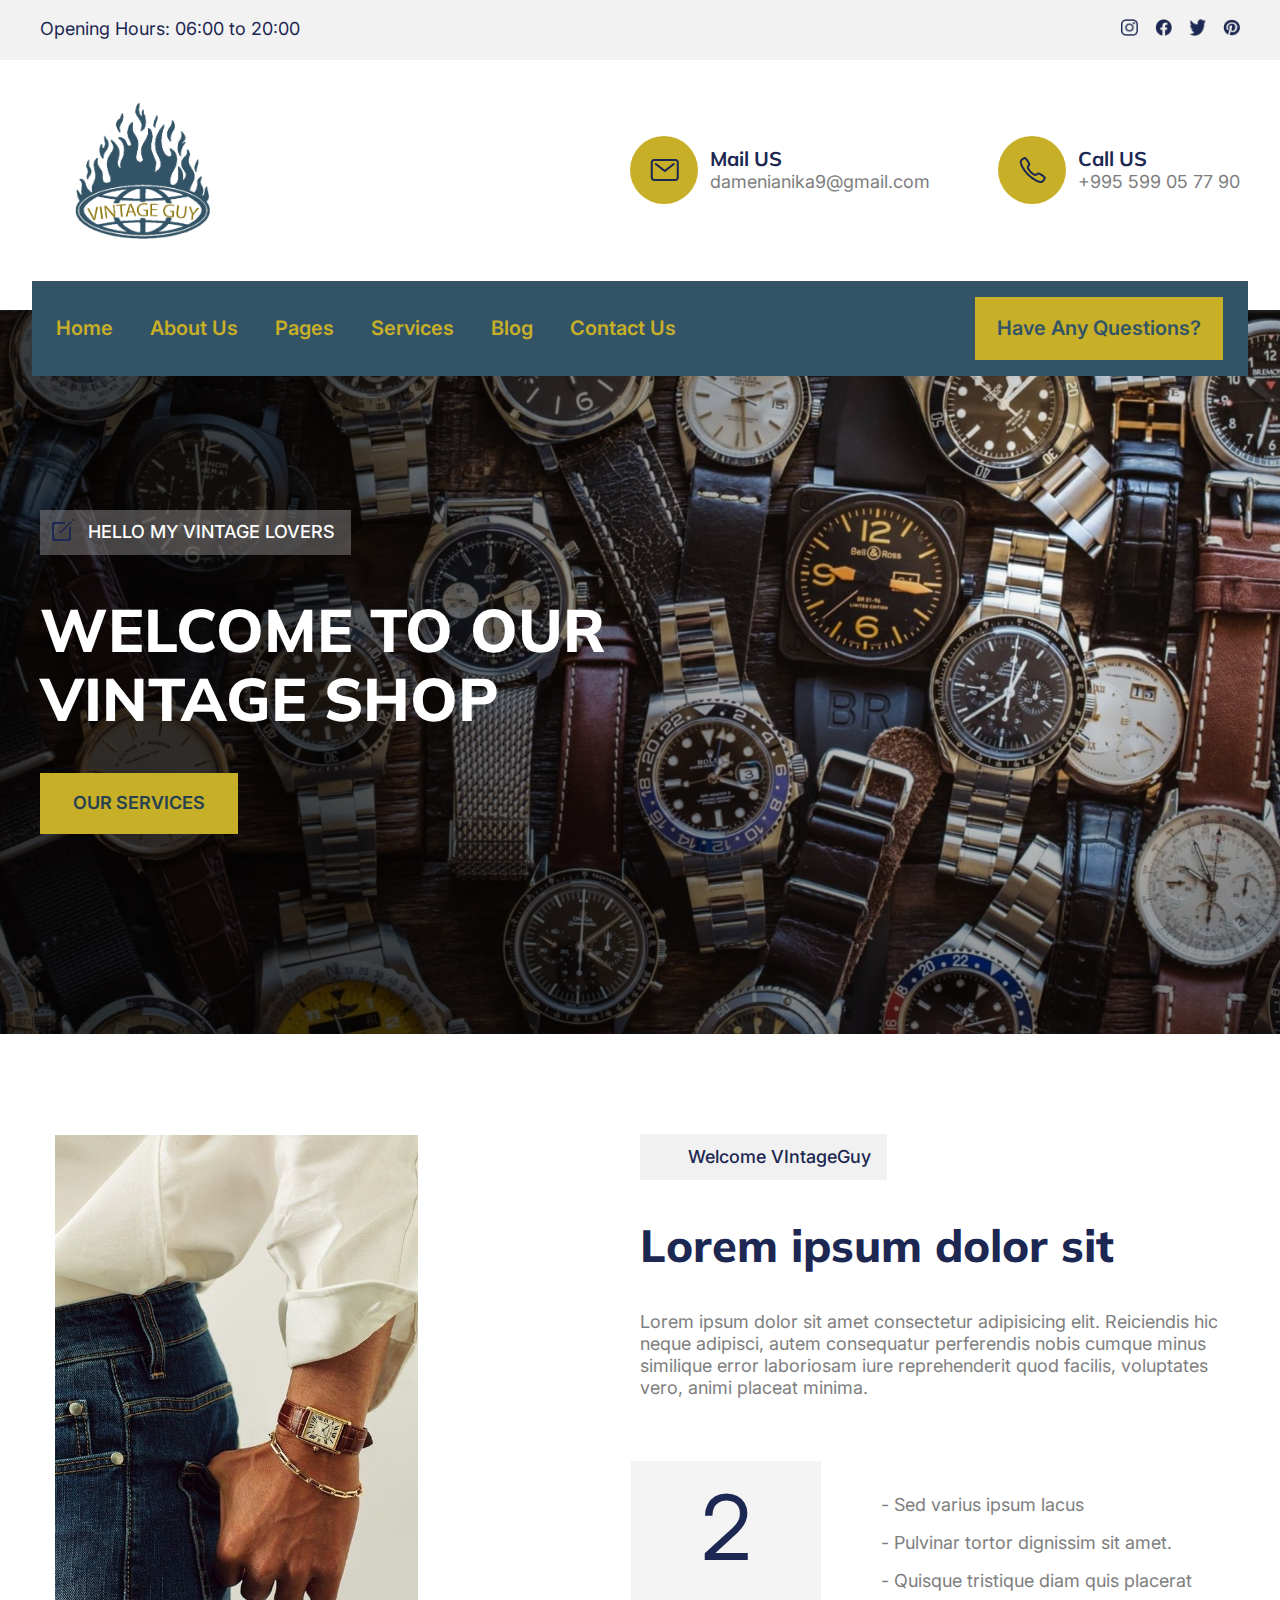
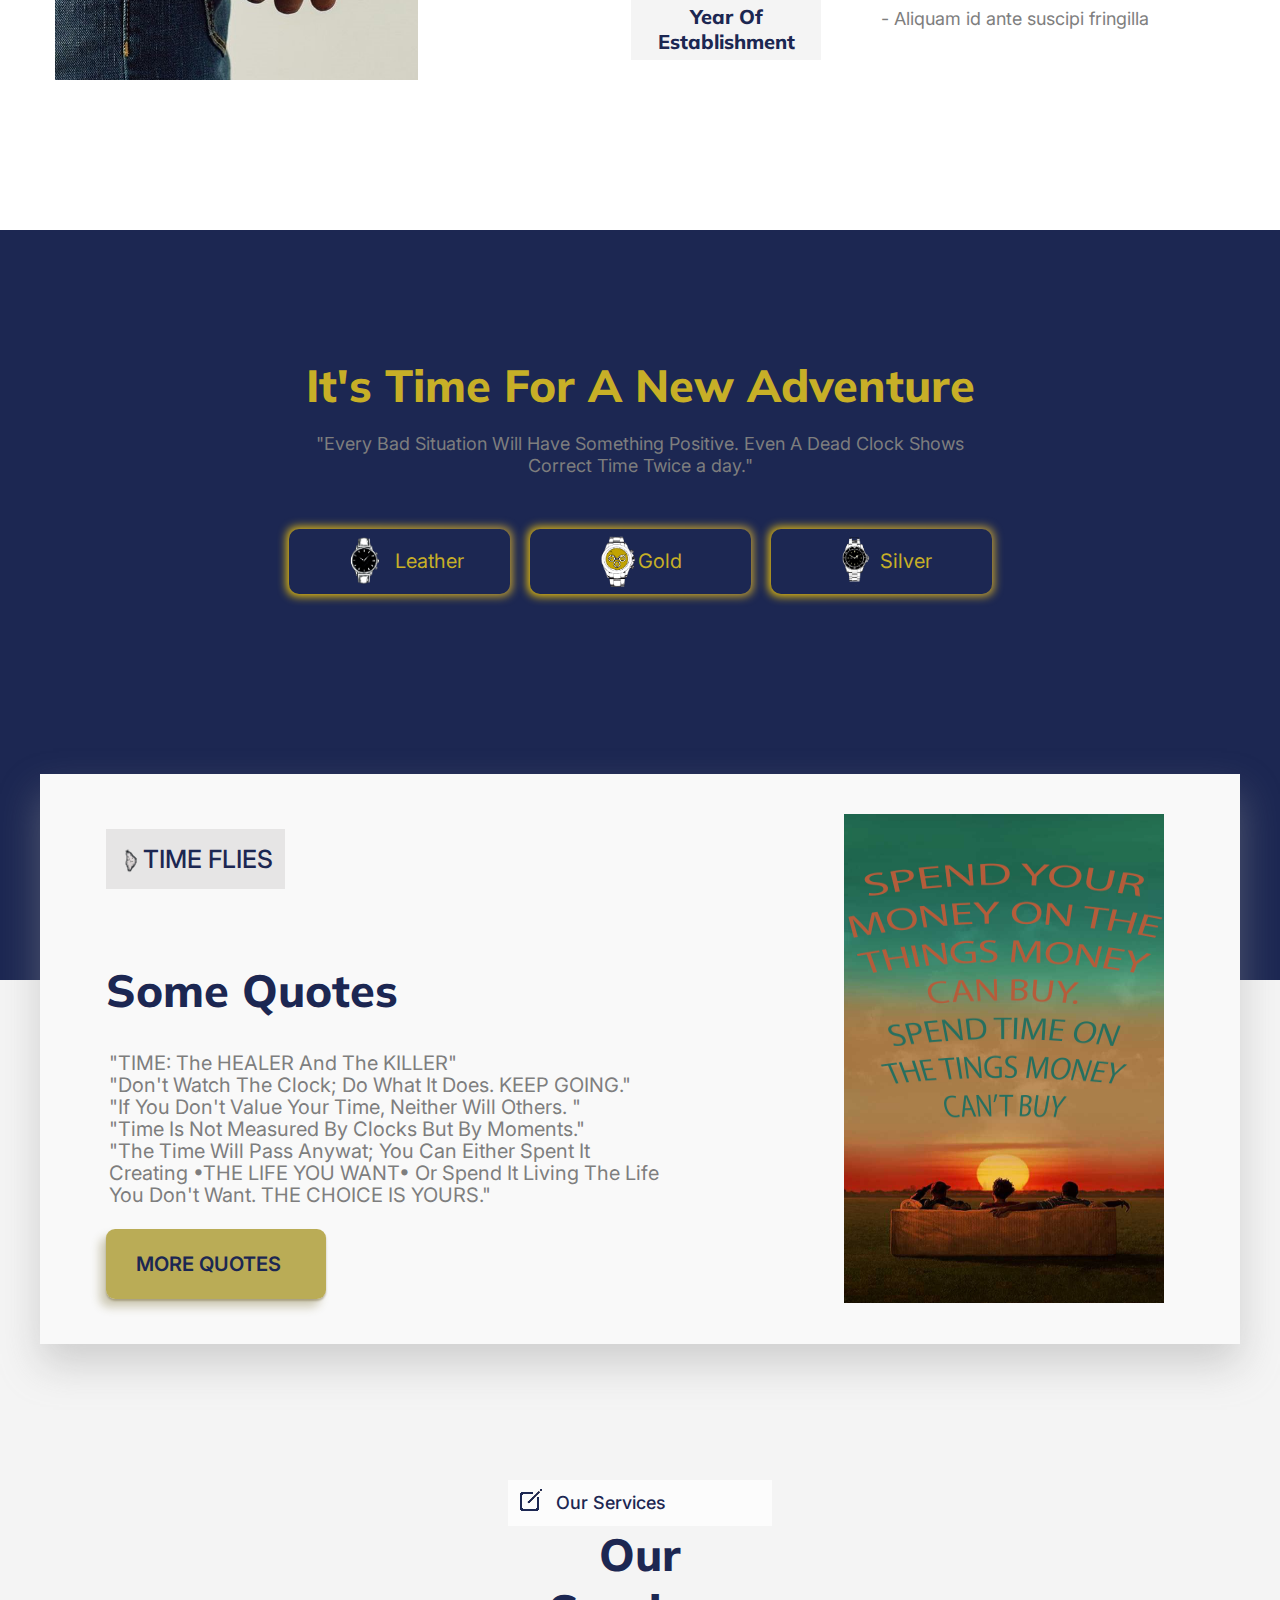
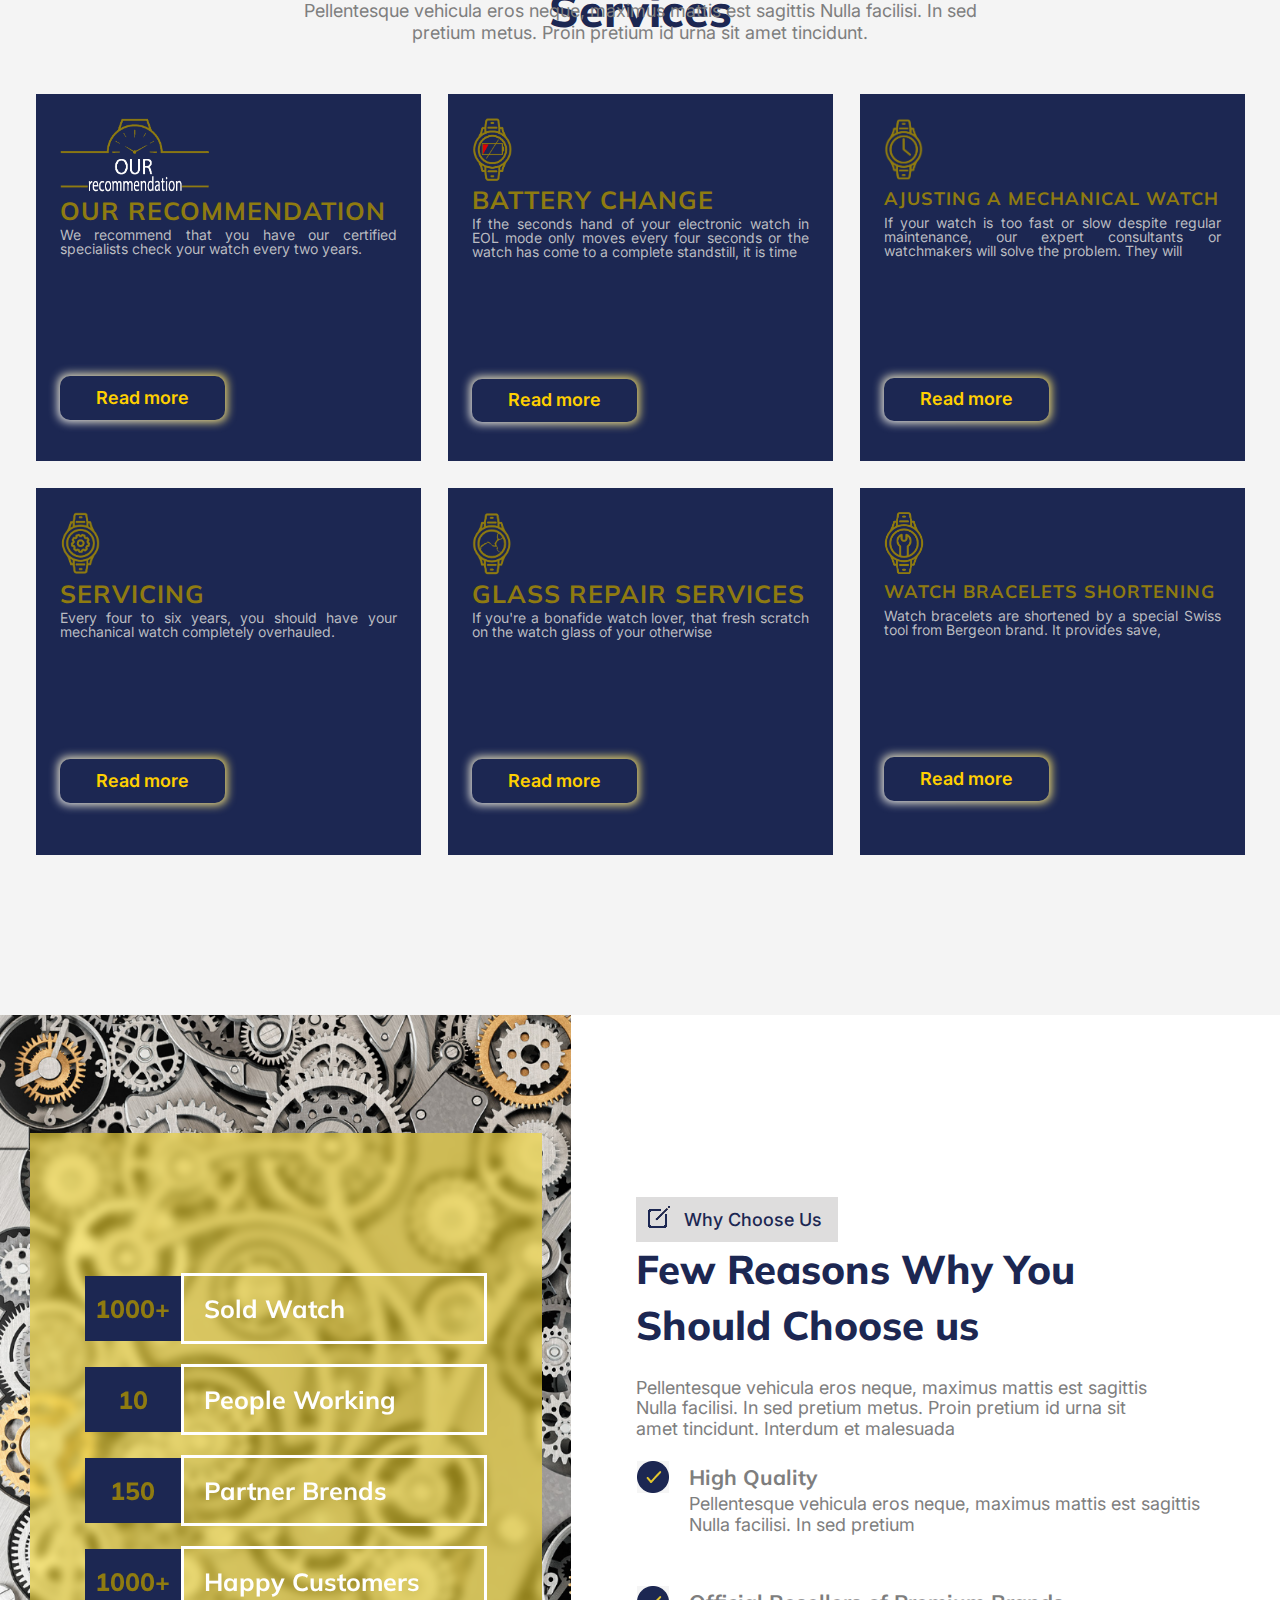
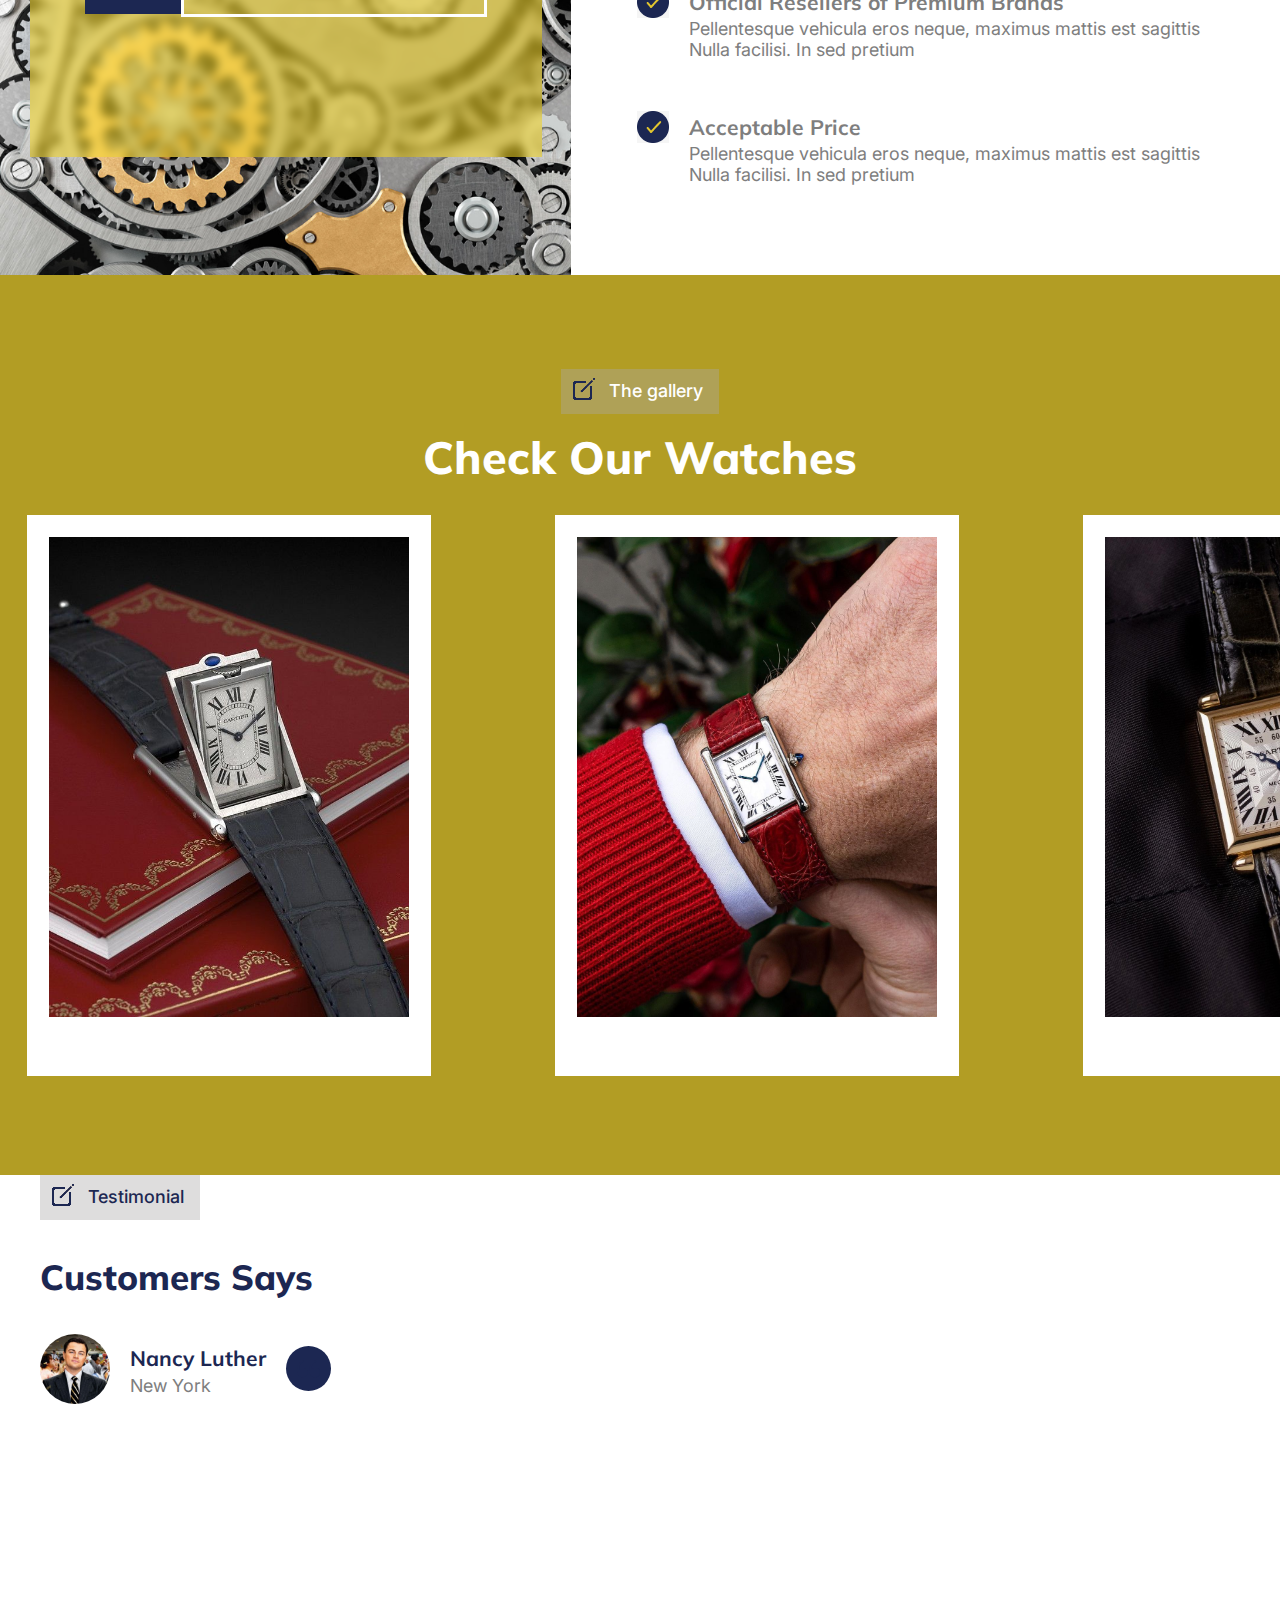
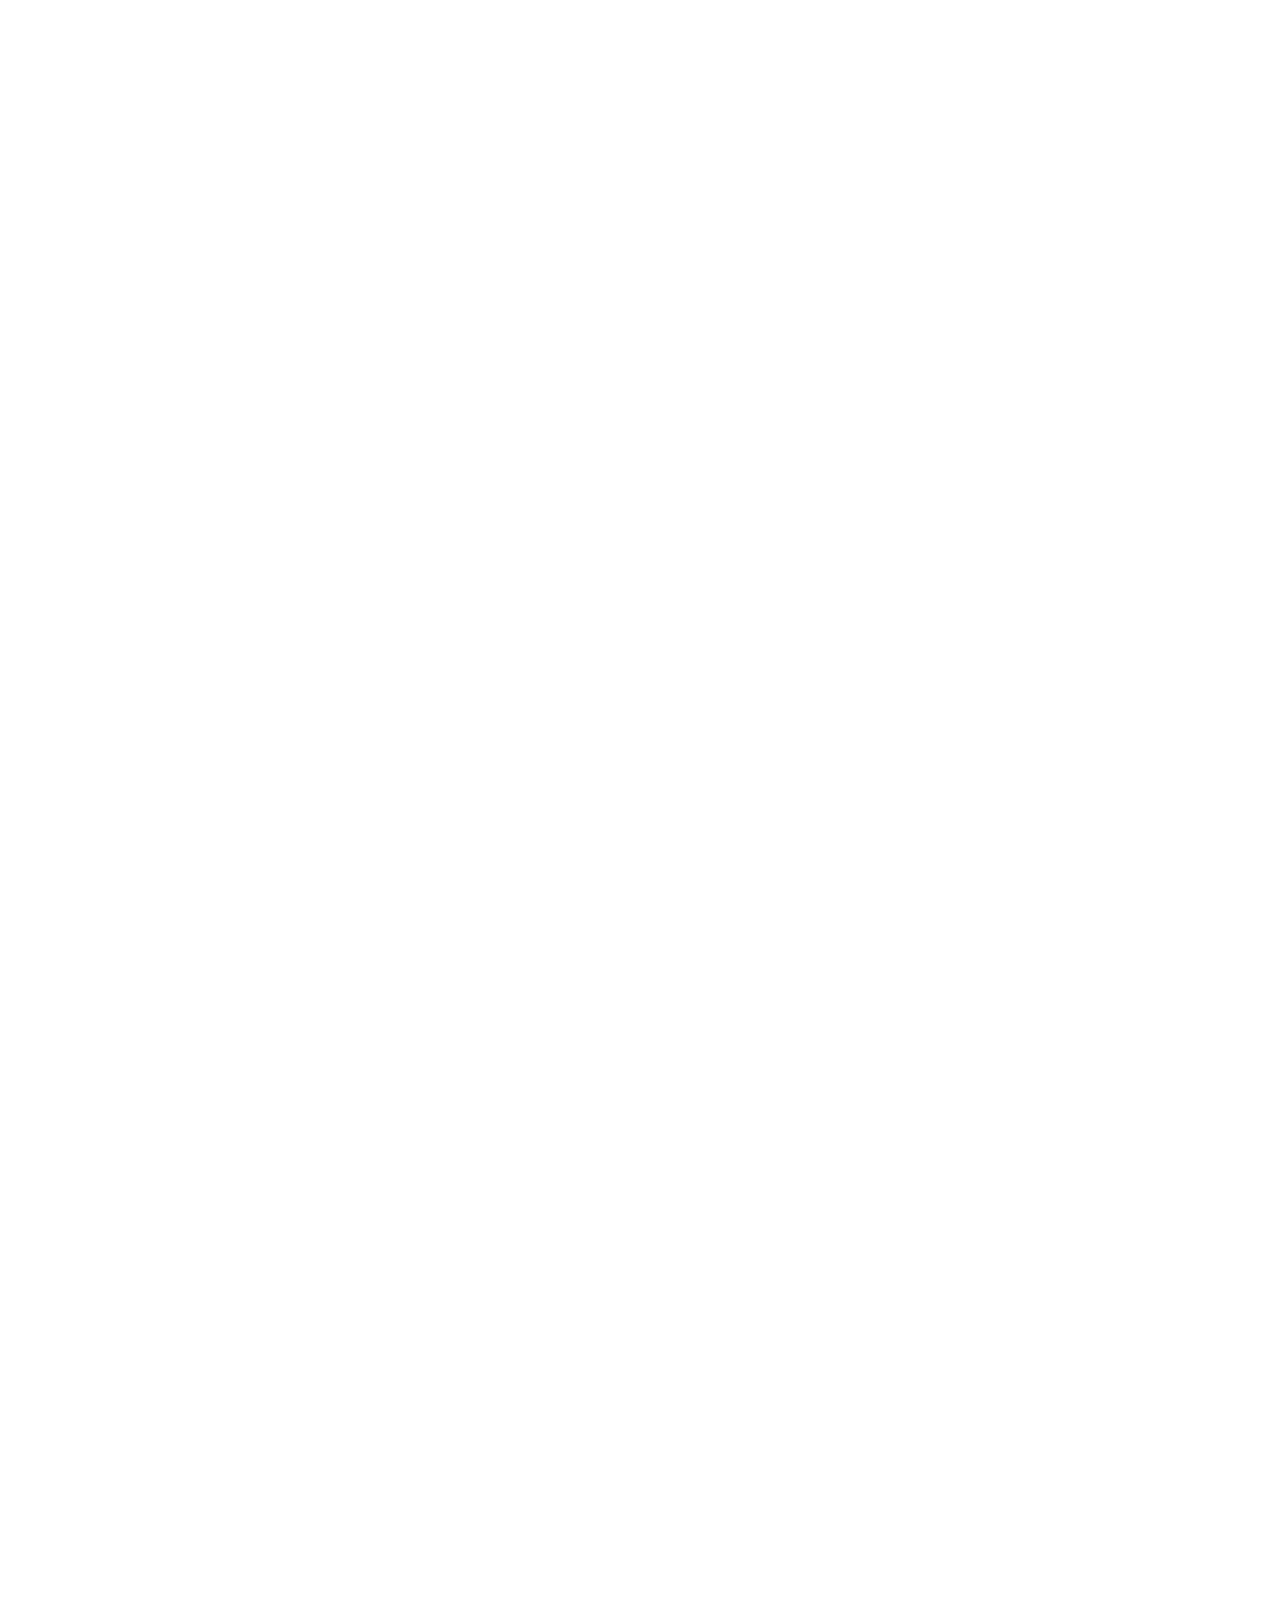
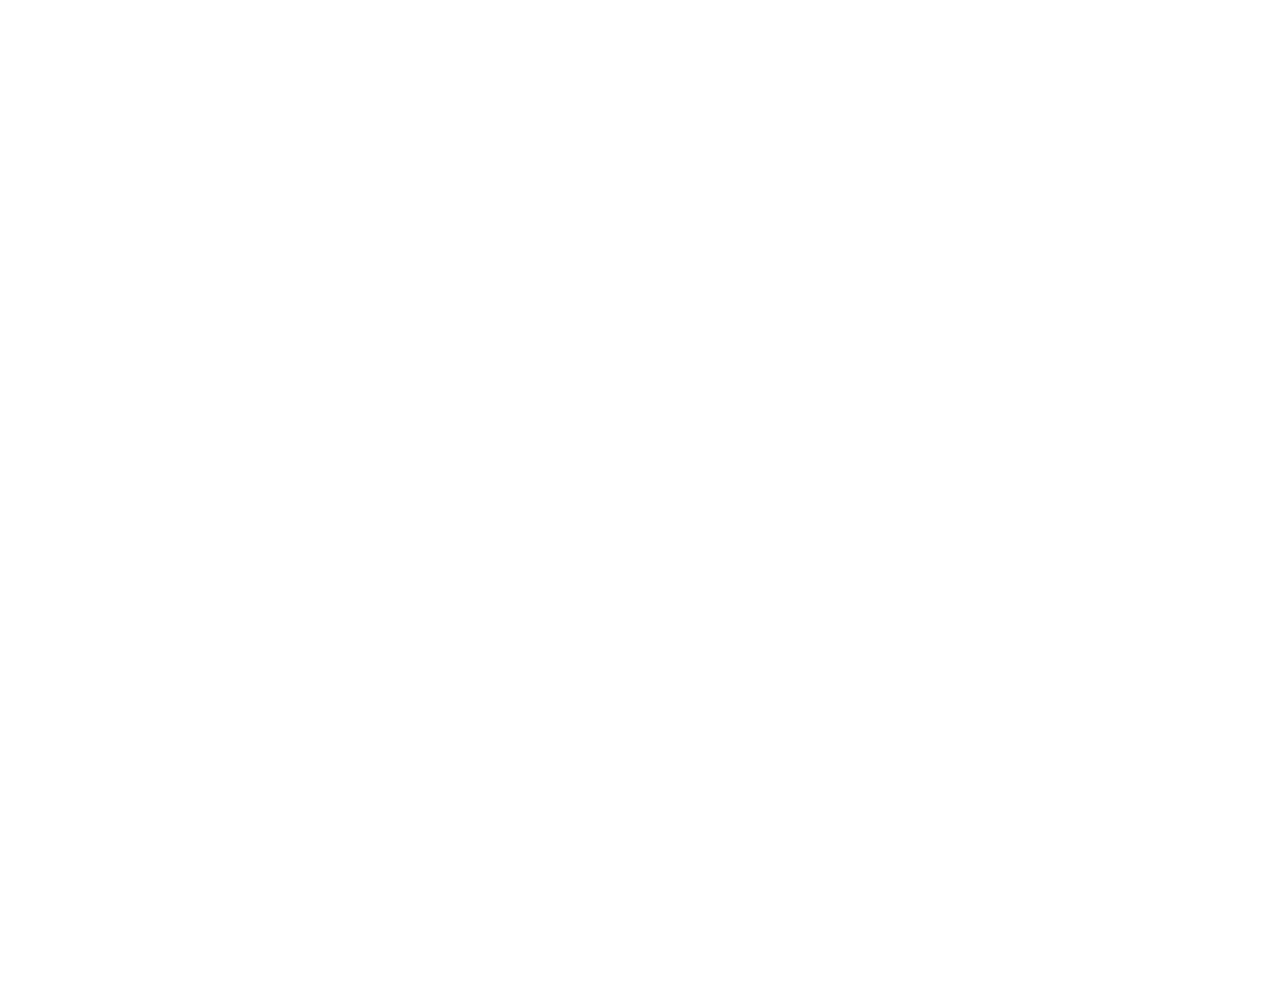
==== homepage.html @ 4c39aa58 "not finished" ====
<!DOCTYPE html>
<html lang="en">
    <head>
        <meta charset="UTF-8">
        <meta name="viewport" content="width=device-width, initial-scale=1.0">
        <link rel="preconnect" href="https://fonts.googleapis.com">
        <link rel="preconnect" href="https://fonts.gstatic.com" crossorigin>
        <link href="https://fonts.googleapis.com/css2?family=Inter:wght@100;200;300;400;500;600;700;800;900&family=Mulish:ital,wght@0,200;0,300;0,400;0,500;0,600;0,700;0,800;0,900;0,1000;1,200;1,300;1,400;1,500;1,600;1,700;1,800;1,900;1,1000&display=swap" rel="stylesheet">
        <link rel="stylesheet" href="./styles/normalize.css">
        <link rel="stylesheet" href="./styles/main.css">
        <title>Document</title>

    </head>
    <body>
        <header>
            <div class="section header-line">
               <div class="section__content">
                    <span>Opening Hours: 06:00 to 20:00</span>
                    <div class="header-line__socials">
                        <div><a href="https://www.instagram.com/damenia__n/"><img src="./img/icons/Insta.png" alt="insta"/></a></div>
                        <div><a href="https://www.facebook.com/nika.damenia/"><img src="./img/icons/Fb.png" alt="fb"/></a></div>
                        <div><a href="https://twitter.com/nikadamenia1"><img src="./img/icons/Twiter.png" alt="twiter"/></a></div>
                        <div><a href="https://www.pinterest.com/nikadamenia/"><img src="./img/icons/Pintrest.png" alt="Pintrest"/></a></div>
                    </div>
               </div>
            </div>

            <div class="section header-logo">
                <div class="section__content">
                    <img class="header-logo__image" src="./img/logo.png" alt="logo"/>
                    <div class="contacts">
                        <div class="contacts__contact">
                            <div class="contact__icon"></div>
                            <div class="contact__info">
                                <span class="contact__title">Mail US</span>
                                <span class="contact__text">damenianika9@gmail.com</span>
                            </div>
                        </div>
                        <div class="contacts__contact">
                            <div class="contact__icon contact__icon--phone"></div>
                            <div class="contact__info">
                                <span class="contact__title">Call US</span>
                                <span class="contact__text">+995 599 05 77 90</span>
                            </div>
                        </div>
                    </div>
                </div>
            </div>
        </header>
        <div class="section nav-section">
            <nav class="navigation section__navigation">
                <ul class="navigation__menu">
                    <li class="navigation__menu-item"> <a href="#">Home</a>         </li>
                    <li class="navigation__menu-item"> <a href="#">About Us</a>     </li>
                    <li class="navigation__menu-item dropdown"> 
                       <a href="drop" class="dropbtn">Pages</a> 
                       <div class="dropdown-content">
                           <a href="#">page1</a>
                           <a href="#">page2</a>
                            <a href="#">page3</a>
                        </div>       
                     </li>
                     <li class="navigation__menu-item"> <a href="#">Services</a>     </li>
                     <li class="navigation__menu-item"> <a href="#">Blog</a>         </li>
                   <li class="navigation__menu-item"> <a href="#">Contact Us</a>   </li>
               </ul>
               <a class="navigaton__cta" href="#"><button>Have Any Questions?</button></a>
           </nav> 
        </div>
        <section class="section hero">
            <div class="section__content">
                    <span class="icon_lable">HELLO MY VINTAGE LOVERS</span>
                    <h1 class="hero__heading">WELCOME TO OUR VINTAGE SHOP</h1>
                    <a class="hero__cta" href="#">OUR SERVICES</a>
            </div>
        </section>

        <main>
            <div class="section about">
                <div class="section_content about_content">
                        <div>
                            <div>
                                <div class="icon_lable icon_lable--about">Welcome VIntageGuy</div>
                                <h2 class="heading45 about_heading">Lorem ipsum dolor sit</h2>
                            </div>
                            <p class="about_paragraph">Lorem ipsum dolor sit amet consectetur adipisicing elit. 
                                Reiciendis hic neque adipisci, autem consequatur perferendis 
                                nobis cumque minus similique error laboriosam iure reprehenderit 
                                quod facilis, voluptates vero, animi placeat minima.</p>
                        </div>
                        
                        <div class="about_experience">
                            <div class="about_experience--Establishment">
                                <div>2</div>
                                <div>Year Of Establishment</div>
                            </div>
                            <div class="about_experience--ul">
                                <ul>
                                    <li>- Sed varius ipsum lacus</li>
                                    <li>- Pulvinar tortor dignissim sit amet.</li>
                                    <li>- Quisque tristique diam quis placerat</li>
                                    <li>- Aliquam id ante suscipi fringilla</li>
                                </ul>
                            </div>
                        </div>
                </div>
            </div>

            <div class="section quotesection">
                <div class="section_content quotesection_contents">
                    <div class="quotesection_contents-content">
                        <h2 class="heading45 quotesection_contents--heading">It's Time For A New Adventure</h2>
                        <p>"Every Bad Situation Will Have Something Positive. Even A Dead Clock Shows Correct Time Twice a day."</p>
                        <div class="quotesection_contents--buttons">
                            <a href="https://www.pinterest.com/search/pins/?q=retro%20leather%20watch&rs=typed"><button><img src="./img/icons/leatherwatch.png" alt="leatherwatch" width="60px"> Leather</button></a>
                            <a href="https://www.pinterest.com/search/pins/?q=retro%20gold%20watch&rs=typed"><button><img src="./img/icons/goldwatch.png" alt="goldwatch" width="40px"> Gold</button></a>
                            <a href="https://www.pinterest.com/search/pins/?q=retro%20silver%20watch&rs=typed"><button><img src="./img/icons/silverwatch.png" alt="silverwatch" width="50px"> Silver</button></a>
                        </div>
                    </div>

                    <div class="section_content quotecontainer">
                        <div class="quotecontainer_content">
                            <div class="quotecontainer_quotes">
                                <div class="quotecontainer_quotes--img "> <img src="./img/icons/salvadordaliwatch.png" alt="salvadordali watch" width="25px"> <span>TIME FLIES</span> </div>
                                
                                <div class="quotecontainer_quotes--Content">
                                    <h2>Some Quotes</h2>
                                    <ul>
                                        <li>"TIME: The HEALER And The KILLER"</li>
                                        <li>"Don't Watch The Clock; Do What It Does. KEEP GOING."</li>
                                        <li>"If You Don't Value Your Time, Neither Will Others. "</li>
                                        <li>"Time Is Not Measured By Clocks But By Moments."</li>
                                        <li>"The Time Will Pass Anywat; You Can Either Spent It Creating   •THE LIFE YOU WANT• Or Spend It Living The Life You Don't   Want. THE CHOICE IS YOURS."</li>
                                    </ul>
                                    <div>
                                        <a href="https://www.actitime.com/time-management/best-time-quotes"><button>MORE QUOTES</button></a>
                                    </div>
                                </div>
                            </div>

                            <img class="quotecontainer--img" src="./img/quotebackground1.jpg" alt="">

                        </div>
                    </div>

                </div>
            </div>



            <div class="section ServicesContainer">
                <div class="section_content ServicesContainer_heading">
                    <div>
                        <div class="icon_lable ServicesContainer_heading--icon">Our Services</div>
                        <div>Our Services</div>
                    </div>
                    <p class="ServicesContainer_heading--p">Pellentesque vehicula eros neque, maximus mattis est sagittis Nulla facilisi. In sed pretium metus. Proin pretium id urna sit amet tincidunt.</p>
                </div>
                <div class="ServicesContainer_6service">
                    <div class="ServicesContainer_6service--service">
                        <img src="./img/icons/recomendation.png" alt="recomendation" width="150x">
                        
                        <input type="checkbox" id="check">
                        
                        <h2>OUR RECOMMENDATION</h2>
                        <p>We recommend that you have our certified specialists
                            check your watch every two years.</p>
                         
                        <div class="ServicesContainer_6service--hidden">
                           <p> Every five years, we will completely overhaul your timepiece. 
                            Our watch services also include many additional services to ensure 
                            a long service life for your watch.If your watch is broken and stops working, 
                            you are in good hands in our service centres. We are also happy to have an expert 
                            replace the battery or adjust your mechanical watch.</p>
                        </div>
                        <label for="check" class="ServicesContainer_6service--customize">Read more</label>
                    </div>
                    <div class="ServicesContainer_6service--service">
                        <img src="./img/icons/lowbattery.png" alt="battery" width="40px">
                        
                        <input type="checkbox" id="check1">

                        <h2>BATTERY CHANGE</h2>
                        <p>If the seconds hand of your electronic watch in EOL mode only moves every four seconds or the watch has come to a complete standstill,
                            it is time  </p>
                        <div class="ServicesContainer_6service--hidden"> 
                            <p>to have the battery changed by an authorised specialist retailer. Our experts open the case with special tools. First, they clean the electrical contacts. 
                            After replacing the battery, they close the case using the appropriate tool as per the manufacturer specifications.
                            The specialists measure the current consumption and check that the watch is waterproof according to the manufacturer's standards.
                             Afterwards, they clean the case and strap before checking the strap and clasp, adjusting them as necessary.</p>
                        </div>
                        <label for="check1" class="ServicesContainer_6service--customize">Read more</label>
                    </div>
                    <div class="ServicesContainer_6service--service">
                        <img src="./img/icons/MECHANICALWATCH.png" alt="MECHANICALWATCH" width="40px">
                        
                        <input type="checkbox" id="check2">

                        <h2>AJUSTING A MECHANICAL WATCH</h2>
                        <p>If your watch is too fast or slow despite regular maintenance, our expert consultants or watchmakers will solve the problem. They will</p>
                        <div class="ServicesContainer_6service--hidden">
                            <p>find out whether an adjustment could optimise the watch's accuracy.
                                First, our employees check all of the movement functions.
                                They use special tools to open the case and adjust the accuracy. 
                                Then, they close the case again using the appropriate tool as per the manufacturer specifications.
                                In addition, they make sure the watch is waterproof, and clean the case and strap.
                                They also check the strap and clasp, and adjust them appropriately. Finally, they check the accuracy on a simulator for 48 to 72 hours.</p>
                        </div>
                        <label for="check2" class="ServicesContainer_6service--customize">Read more</label>
                    </div>
                    <div class="ServicesContainer_6service--service">
                        <img src="./img/icons/watchservis.png" alt="watchservis" width="40px">
                        
                        <input type="checkbox" id="check3">

                        <h2>SERVICING</h2>
                        <p>Every four to six years, you should have your mechanical watch completely overhauled. </p>
                        <div class="ServicesContainer_6service--hidden">
                            <p> For electronic watches, it suffices to have them overhauled every six to eight years, 
                                but you should have them overhauled sooner if you notice that a battery is only lasting for about another six months.
                                Our special watch services also include having trained surface finishers carefully sand and
                                 polish the exterior of your watch. After servicing, your watch will shine like new.</p>
                        </div>
                        <label for="check3" class="ServicesContainer_6service--customize">Read more</label>
                    </div>
                    <div class="ServicesContainer_6service--service">
                        <img src="./img/icons/brokenwatch.png" alt="brokenwatch" width="40px">

                        <input type="checkbox" id="check4">

                        <h2>Glass Repair Services</h2>
                        <p>If you're a bonafide watch lover, that fresh scratch on the watch glass of your otherwise</p>
                        <div class="ServicesContainer_6service--hidden">
                            <p>flawless timepiece can be the difference between something you wear 
                                nd something that settles into that drawer you keep for broken jewelry.
                                It doesn't matter if it's a brand new watch, or something that's been in your 
                                family for generations, if your watch needs a little TLC, you've come to the right place.
                                MyJewelryRepair.com is here to take care of you and your watch. Before you locate that 
                                compromised timepiece and drag yourself to your local watchmaker, you may want to consider 
                                our on-demand, mail-in watch glass repair service.
                            </p>
                        </div>
                        <label for="check4" class="ServicesContainer_6service--customize">Read more</label>
                    </div>
                    <div class="ServicesContainer_6service--service">
                        <img src="./img/icons/watchbracelet.png" alt="bracelet" width="40px">

                        <input type="checkbox" id="check5">
                        <h2>Watch bracelets shortening</h2>
                        <p>Watch bracelets are shortened by a special Swiss tool from Bergeon brand. It provides save,</p>
                        <div class="ServicesContainer_6service--hidden">
                            <p> scratchless procedure and helps to avoid external damages.
                                This process is done immediately after bringing the watch, within 2 or 3 minutes.
                                In case of bracelets with hard structure it may take 10 minutes. The service is free.
                            </p>
                        </div>
                        <label for="check5" class="ServicesContainer_6service--customize">Read more</label>
                    </div>
                </div>
            </div>

            <div class="section WhyChooseContainer">
                <div class="WhyChooseContainer_subContent">
                    <div class="WhyChooseContainer_subContent--Content">
                        <div class="WhyChooseContainer_subContent--Counters"> <span>1000+</span><h3>Sold Watch</h3> </div>
                        <div class="WhyChooseContainer_subContent--Counters"> <span>10</span><h3>People Working</h3> </div>
                        <div class="WhyChooseContainer_subContent--Counters"> <span>150</span><h3>Partner Brends</h3> </div>
                        <div class="WhyChooseContainer_subContent--Counters"> <span>1000+</span><h3>Happy Customers</h3> </div>
                    </div>
                </div>
                
                
                <div class="WhychooseContents">
                    <span class="icon_lable WhychooseContents_SubText">Why Choose Us</span>
                    
                    <h3 class="WhychooseContents_header">Few Reasons Why You Should Choose us</h3>
                    
                    <p class="WhychooseContents_paragraph">Pellentesque vehicula eros neque, maximus mattis est sagittis Nulla facilisi. In sed pretium metus. Proin pretium id urna sit amet tincidunt. Interdum et malesuada</p>
                    
                    <ul class="WhychooseContents_ul">
                        <li class="WhychooseContents_ul--li">
                            <h3>High Quality</h3>
                            <div>Pellentesque vehicula eros neque, maximus mattis est sagittis Nulla facilisi. In sed pretium</div>
                        </li>
                        
                        <li class="WhychooseContents_ul--li">
                            <h3>Official Resellers of Premium Brands</h3>
                            <div>Pellentesque vehicula eros neque, maximus mattis est sagittis Nulla facilisi. In sed pretium</div>
                        </li>
                        
                        <li class="WhychooseContents_ul--li">
                            <h3>Acceptable Price</h3>
                            <div>Pellentesque vehicula eros neque, maximus mattis est sagittis Nulla facilisi. In sed pretium</div>
                        </li>
                     </ul>
                </div>
            </div>


            <div class="section Gallery">
                <div class="Gallery_heading">
                    <div class="icon_lable Gallery_heading--SubText">The gallery</div>
                    <h3 class="Gallery_heading--h3">Check Our Watches</h3>
                </div>

                <div class="Gallery_container">

                    <div  class="Gallery_container--img"> 
                        <img src="./img/Gallery_Photo_1.jpg" alt=""> 
                    </div class="Gallery_container--img">

                    <div class="Gallery_container--img"> 
                        <img src="./img/Gallery_Photo_2.jpg" alt=""> 
                    </div class="Gallery_container--img">

                    <div class="Gallery_container--img"> 
                         <img src="./img/Gallery_Photo_3.jpg" alt="">
                    </div class="Gallery_container--img">

                    <div class="Gallery_container--img"> 
                        <img src="./img/Gallery_Photo_4.jpg" alt=""> 
                    </div class="Gallery_container--img">

                    <div class="Gallery_container--img">  
                        <img src="./img/Gallery_Photo_5.jpg" alt="">
                    </div class="Gallery_container--img">

                    <div class="Gallery_container--img">  
                        <img src="./img/Gallery_Photo_6.jpg" alt="">
                    </div class="Gallery_container--img">

                    <div class="Gallery_container--img">  
                        <img src="./img/Gallery_Photo_7.jpg" alt="">
                    </div class="Gallery_container--img">

                    <div class="Gallery_container--img"> 
                        <img src="./img/Gallery_Photo_8.jpg" alt="">
                    </div>

                </div>
            </div>

            <div class="section testimonial">
                <div class="section__content ">
                    <div class="testimonial_content">
                        <div class="testimonial_content--title">
                            <div class="icon_lable testimonial_content--SubText">Testimonial</div>
                            <h3>Customers Says</h3>
                        </div>
                        <div class="testimonial_content--CustomersText">
                            <div class="testimonial_content--Customer">
                                <img src="./img/leo.jpg" alt="leonardo">
                                <div class="Customer-name">
                                    <h3>Nancy Luther</h3>
                                    <span>New York</span>
                                </div>
                                <div class="testimonial_content--Mainicon"></div>
                            </div>
                            <p></p>
                            <div class="testimonial_content--icon1"></div>
                            <div class="testimonial_content--icon2"></div>
                        </div>
                    </div>


                    <div class="testimonial_Form">

                    </div>
                                    
                </div> 
            </div>

        </main>
    </body>
</html>
---- styles/main.css ----
/*  !!  general styles */

.section {
    width: 100%;
    display: flex;
    justify-content: center;
}



.section__content {
    width: 1200px;
    display: flex;
    align-items: flex-start;
}


/*  !!  typography */

html {
    font-family: 'Inter';
    font-size: 18px;
    color: #7E7E7E;

}

body {
    height: 1000vh;
}

h1,
h2,
h3,
h4,
h5,
h6 {
    font-family: 'mulish';
}


/*  !!  header */


.header-line {
    background: #f2f2f2;
    color: #1c2752;
    padding: 19px 0;
}

.header-line .section__content {
    justify-content: space-between;
}

.header-line__socials {
    display: flex;
    align-items: center;
    gap: 17px;
}

.header-line__socials img {
    width: 17px;
    height: 17px;
}


.header-logo .section__content {
    justify-content: space-between;
    align-items: center;
}

.header-logo__image {
    width: 220px;
}

.header-logo {
    padding: 32px 0;
}

/*  !!  contacts */

.contacts {
    display: flex;
    gap: 68px;
}

.contacts__contact {
    display: flex;
    gap: 12px;
    align-items: center;
}

.contact__icon {
    width: 68px;
    height: 68px;
    border-radius: 50%;
    background-color: #c7af27;
    background-image: url('../img/icons/mail.png');
    background-repeat: no-repeat;
    background-position: center;
}

.contact__icon--phone {
    background-image: url('../img/icons/phone.png');
}

.contact__info  {
    display: flex;
    flex-direction: column;
    gap: 2px;
}

.contact__title {
    font-family: 'Mulish';
    font-size: 20px;
    font-weight: bold;
    color: #1c2752;
}


/*  !!  nav section */
.nav-section {
    position: relative;
    top: 66px;
    margin-top: -66px;
}



/*  !!  hero */

.hero {
     background: radial-gradient(60.12% 104.01% at 81.74% 32.31%, rgba(40, 43, 53, 0) 2.98%, rgba(0, 0, 0, 0.75) 100%),
    url("../img/vintagewatches.jpg") no-repeat center center / cover; 
    height: 724px;
    
}

.hero .section__content {
    display: flex;
    flex-direction: column;
    justify-content: center;
}

.hero__heading {
    font-size: 60px;
    font-weight: 800;
    width: 50%;
    color: #ffffff;
}

.hero__cta {
    background: #c7af27;
    color: #274150;
    padding: 20px 33px;
    text-decoration: none;
    font-weight: 600;
}


/*  !!  navigation */
.navigation {
    background-color: #335467;
    display: flex;
    justify-content: space-between;
    align-items: center;
    padding: 15px 25px 15px 1px;
    width: 1190px;
}

.navigation__menu {
    list-style: none;
    display: flex;
    gap: 5px;
    padding: 7px;
    margin: 0;
}

.navigation__menu-item a {
    color: #c7af27;
    font-size: 20px;
    font-weight: 600;
    text-decoration: none;
}

.navigation__menu-item a:hover {
    color: rgb(255, 255, 255);
    transition: all 0.7s;
}

.navigation__menu-item a, .dropbtn {
    display: inline-block;
    text-align: center;
    padding: 14px 16px;
    text-decoration: none;
}

.navigation__menu-item.dropdown {
    display: inline-block;
}

.dropdown-content {
    display: none;
    position: absolute;
    background-color: #f9f9f9;
    min-width: 160px;
    box-shadow: 0px 8px 16px 0px rgba(0,0,0,0.2);
    z-index: 1;
}
.dropdown-content a {
    color: #c7af27;
    padding: 12px 16px;
    text-decoration: none;
    display: block;
    text-align: left;
}

.dropdown-content a:hover {
    background-color: rgb(29, 57, 74);
    transition: all 0.7s;
}

.dropdown:hover .dropdown-content {
  display: block;
  transition: all 1s;

}


.navigaton__cta button {
    padding: 20px 22px;
    background-color: #c7af27;
    border: none;
    color: #335467;
    font-family: 'Inter';
    font-weight: 600;
    font-size: 20px;
}

.navigaton__cta button:hover {
    color: #ffffff;
    transition: all 1s;
    border-radius: 60px;
    cursor: pointer;
    transition: all 0.7s;
    

}

.navigaton__cta button:active {
    background-color: #1c2752;
    transition: 0ms;
}

/*  !!  icon lable */

.icon_lable {
    background: rgba(170, 168, 168, 0.391);
    padding: 12px 16px 12px 48px;
    color: #ffffff;
    font-weight: 500;
    background-image: url('../img/icons/Group9008.png');
    background-repeat: no-repeat;
    background-position: 12px 9px;
}

/*  !!  About */

.about {
    margin-top: 100px;
    height: 546px;
    
}

.about_content {
    width: 1200px;
    display: flex;
    flex-direction: column;
    align-items: end;
    background: url(../img/manwithwatch1.jpg) no-repeat;
    background-size: 363px;
    background-position: 15px;
}

.icon_lable--about {
    background: url('../img/icons/salvadordaliwatch.png');
    background: rgba(219, 219, 219, 0.396);
    font-family: 'Inter', sans-serif;
    font-style: normal;
    font-weight: 500;
    font-size: 18px;
    line-height: 22px;
    width: fit-content;
    color: #1c2752;
}

.about_heading {
    width: 515px;
    height: 56px;
  
}

.about_paragraph {
    width: 600px;
    height: 132px;
    font-family: 'Inter', sans-serif;
    font-style: normal;
    font-weight: 400;
    font-size: 18px;
    line-height: 22px;
}

.about_experience {
    display: flex;
    flex-direction: row;
    position: relative;
    left: -100px;
}

.about_experience--Establishment {
    display: flex;
    flex-direction: column;
    justify-content: flex-start;
    align-items: center;
    padding: 15px 20px;
    gap: 25px;
    width: 150px;
    height: 169px;
    background: #F4F4F4

}

.about_experience--Establishment div:first-child {
    font-size: 90px;
    color: #1c2752;
}

.about_experience--Establishment div:last-child {
    font-family: 'Mulish', sans-serif;
    font-size: 20px;
    font-weight: 800;
    line-height: 25px;
    letter-spacing: 0em;
    text-align: center;
    color: #1c2752;
}

.about_experience--ul ul {
    list-style-type: none;
    display: flex;
    flex-direction: column;
    align-items: flex-start;
    padding: 0px;
    gap: 16px;
    width: 319px;
    height: 136px;
    border: none;
    position: relative;
    left: 60px;
    top: 15px;
    font-family: 'Inter';
    font-style: normal;
    font-weight: 400;
    font-size: 18px;
    line-height: 22px;
}

/*  !!  heading45 font*/

.heading45 {
    font-family: 'Mulish', sans-serif;
    font-style: normal;
    font-weight: 800;
    font-size: 45px;
    line-height: 56px;
    color: #1c2752;
}



/*  !!  quote section */

.quotesection {
    background-color: #1c2752;
    height: 750px;
    margin-top: 150px;
}

.quotesection_contents {
    margin-top: 127px;
}



.quotesection_contents--heading {
    color: #c7af27;
    text-align: center;
    margin: 0;
}

.quotesection_contents-content {
    display: flex;
    flex-direction: column;
    align-items: center;
    gap: 20px;
}

.quotesection_contents-content p {
    width: 687px;
    height: 46px;
    font-style: normal;
    font-weight: 400;
    line-height: 22px;
    text-align: center;
    margin: 0;
}


.quotesection_contents--buttons a button {
    width: 221px;
    height: 65px;
}

.quotesection_contents--buttons a {
    font-style: normal;
    font-weight: 600;
    font-size: 20px;
    line-height: 24px;
    display: flex;
    align-items: center;
    justify-content: center;
    text-decoration: none;
}


.quotesection_contents--buttons button {
  padding: 0.6em 2em;
  border: none;
  outline: none;
  color: #c7af27;
  background: #1c2752;
  cursor: pointer;
  position: relative;
  z-index: 0;
  border-radius: 10px;
  user-select: none;
  -webkit-user-select: none;
  touch-action: manipulation;
  display: flex;
  align-items: center;
  justify-content: center;

}

.quotesection_contents--buttons button:before {
  content: "";
  background: linear-gradient(
    45deg,
    #ffd000,
    #967b59,
    #ffff5b
  );
  position: absolute;
  top: -2px;
  left: -2px;
  background-size: 400%;
  z-index: -1;
  filter: blur(5px);
  -webkit-filter: blur(5px);
  width: calc(100% + 4px);
  height: calc(100% + 4px);
  animation: glowing-button-85 20s linear infinite;
  transition: opacity 0.3s ease-in-out;
  border-radius: 10px;
}

@keyframes glowing-button-85 {
  0% {
    background-position: 0 0;
  }
  50% {
    background-position: 400% 0;
  }
  100% {
    background-position: 0 0;
  }
}

.quotesection_contents--buttons button:after {
  z-index: -1;
  content: "";
  position: absolute;
  width: 100%;
  height: 100%;
  background: #1c2752;
  left: 0;
  top: 0;
  border-radius: 10px;
}

.quotesection_contents--buttons button:hover {
    color: #ffffff;
    transition: 1s;

}

.quotesection_contents--buttons {
    display: flex;
    gap: 20px;
    margin-top: 30px;
}

/*  !!  quote container */

.quotecontainer {
    background-color: #f9f9f9;
    height: 570px;
    margin-top: 180px;
    width: 1200px;
    box-shadow: 0px 20px 38px rgba(156, 156, 156, 0.427);
    
}

.quotecontainer_content {
    display: flex;
}


.quotecontainer_quotes--img {
    display: flex;
    align-items: center;
    font-style: normal;
    font-weight: 500;
    font-size: 25px;
    line-height: 22px;
    color: #1c2752;
    background: rgba(212, 211, 211, 0.519);
    padding: 12px;
    width: fit-content;

}

.quotecontainer_quotes {
    display: flex;
    flex-direction: column;
    padding: 0px;
    gap: 42px;
    width: 562px;
    height:  490px;
    border: none;
    margin: 55px 66px;

}

.quotecontainer--img {
    width: 320px;
    height: 489px;
    position: relative;
    left: 110px;
    top: 40px;

}

.quotecontainer_quotes--Content>h2 {
    font-style: normal;
    font-weight: 800;
    font-size: 45px;
    line-height: 44px;
    color: #1c2752;
}

.quotecontainer_quotes--Content>ul {
    display: flex;
    flex-direction: column;
    font-style: normal;
    font-weight: 400;
    font-size: 20px;
    line-height: 22px;
    list-style-type: none;
    padding: 3px;
}

.quotecontainer_quotes--Content div a {
    text-decoration: none;
    color: #1c2752;
}


.quotecontainer_quotes--Content div a>button {
    display: flex;
    align-items: center;
    padding: 30px 30px;
    width: 220px;
    height: 70px;
    border: none;
    font-family: 'Inter', sans-serif;
    font-style: normal;
    font-weight: 600;
    font-size: 20px;
}

.quotecontainer_quotes--Content div a button {
    appearance: button;
    background-color: #b09f3bdb;
    border-radius: 0.5rem;
    box-sizing: border-box;
    color: #1c2752;
    column-gap: 1rem;
    cursor: pointer;
    display: flex;
    transition: all .1s cubic-bezier(.4, 0, .2, 1);
    touch-action: manipulation;
    box-shadow: -6px 8px 10px rgba(112, 100, 33, 0.32), 0px 2px 2px rgba(81, 61, 10, 0.32);
}

.quotecontainer_quotes--Content div a button:active {
    background-color: #b29c1f;
    box-shadow: -1px 2px 5px rgba(81, 66, 10, 0.435),0px 1px 1px rgba(81,41,10,0.15);
    transform: translateY(0.125rem);
  }

.quotecontainer_quotes--Content div a button:hover {
    background: #ffffffd1;
  }

.quotecontainer_quotes--Content div a :hover {
    animation:  rainbow 1.6s linear;
    animation-iteration-count: infinite;
}
@keyframes rainbow {
    100%,0% {
        color: rgb(255,0,0);
    }
    8% {
        color: rgb(255, 0, 0);
    }
    16% {
        color: rgb(255, 174, 0);
    }
    25% {
        color: rgb(204, 255, 0);
    }
    33% {
        color: rgb(0, 255, 174);
    }
    41% {
        color: rgb(0, 153, 255);
    }
    50% {
        color: rgb(0, 72, 255);
    }
    58% {
        color: rgb(15, 0, 182);
    }
    66% {
        color: rgb(110, 0, 212);
    }
    75% {
        color: rgb(230, 0, 255);
    }
    83% {
        color: rgb(255, 0, 170);
    }
    91% {
        color: rgb(144, 0, 72);
    }
}


/*  !! ServicesContainer */




.ServicesContainer {
    color: #1c2752;
    display: flex;
    flex-direction:column;
    align-items: center;
    background: #F4F4F4;

    padding-top: 500px;
    padding-bottom: 250px;   
}

.ServicesContainer_heading {
    display: flex;
    flex-direction: column;
    align-items: center;
}

.ServicesContainer_heading--icon{
    color: #1c2752;
    background-color: #ffffffb5;
    width: fit-content;
}

.ServicesContainer_6service {
    display: flex;
    flex-wrap: wrap;
    gap: 27px;
    justify-content: center;
    margin-top: 30px;
    width: 1450px;;
    height: 671px;
}


.ServicesContainer_heading div div:first-child {
    font-family: 'Inter', sans-serif;
    width: 200px;
    height: 22px;
    font-style: normal;
    font-weight: 500;
    font-size: 18px;
    line-height: 22px;
    
}

.ServicesContainer_heading div div:last-child {
    width: 276px;
    height: 56px;
    font-family: 'Mulish', sans-serif;
    font-style: normal;
    font-weight: 800;
    font-size: 45px;
    line-height: 56px;
    text-align: center;

}

.ServicesContainer_heading>div:first-child {
    display: flex;
    flex-direction: column;
    align-items: center;
}

.ServicesContainer_heading--p {
    width: 687px;
    height: 46px;
    font-family: 'Inter';
    font-style: normal;
    font-weight: 400;
    font-size: 18px;
    line-height: 22px;
    text-align: center;
    color: #7E7E7E;
}

.ServicesContainer_6service--service {
    width: 337px;
    height: 319px;
    background-color: #1c2752;
    font-family: 'Inter';
    font-style: normal;
    font-weight: 400;
    font-size: 15px;
    line-height: 22px;
    color: #a7a5a5c5;
    padding: 24px;
    display: flex;
    flex-direction: column;
}

.ServicesContainer_6service--service h2 {
    margin-top: 2px;
    margin-bottom: 2px;
    text-transform: uppercase;
    letter-spacing: 1px; 
    font-family: 'Mulish';
    font-style: normal;
    font-weight: 700;
    font-size: 25px;
    line-height: 31px;
    color: #8f7b10;
}

.ServicesContainer_6service--service p {
    line-height: 1;
    text-align: justify;
    margin: 0px;
    font-family: 'Inter';
    font-style: normal;
    font-weight: 400;
    font-size: 14px;
    color: #d2d2d2e0;
}

.ServicesContainer_6service--hidden {
    display: none;
}


/*  !!  $ for box 1 */
#check {
    display: none;
}

#check:checked ~ .ServicesContainer_6service--hidden {
    display: block;
}

#check:checked ~ label {
    visibility: hidden;
    margin: 1px;
}

#check:checked ~ label:after {
    content: 'show less';
    display: block;
    visibility: visible;
    font-family: 'Inter';
    font-style: normal;
    font-weight: 600;
    font-size: 18px;
    line-height: 22px;
    margin-top: 17px;
    margin-left: 37px;
}

/*  !!  $ for box 2 */
#check1 {
    display: none;
}

#check1:checked ~ .ServicesContainer_6service--hidden {
    display: block;
}

#check1:checked ~ label {
    visibility: hidden;
    margin: -21px;
    margin-left: -2px;
}

#check1:checked ~ label:after {
    content: 'show less';
    display: block;
    visibility: visible;
    font-family: 'Inter';
    font-style: normal;
    font-weight: 600;
    font-size: 18px;
    line-height: 22px;
    margin-top: 27px;
    margin-left: 35px;
    height: 27px;
}

/*  !!  $ for box3 */
#check2 {
    display: none;
}

#check2:checked ~ .ServicesContainer_6service--hidden {
    display: block;
}

#check2:checked ~ label {
    visibility: hidden;
    margin: -21px;
    margin-left: -2px;
}

#check2:checked ~ label:after {
    content: 'show less';
    display: block;
    visibility: visible;
    font-family: 'Inter';
    font-style: normal;
    font-weight: 600;
    font-size: 18px;
    line-height: 22px;
    margin-top: 30px;
    height: 25px;
    margin-left: 27px;
}
#check2+h2 {
    font-size: 18px;
}

/*  !!  for box 4 */
#check3 {
    display: none;
}

#check3:checked ~ .ServicesContainer_6service--hidden {
    display: block;
}

#check3:checked ~ label {
    visibility: hidden;
    margin: 10px;
    margin-left: -2px;
}

#check3:checked ~ label:after {
    content: 'show less';
    display: block;
    visibility: visible;
    font-family: 'Inter';
    font-style: normal;
    font-weight: 600;
    font-size: 18px;
    line-height: 22px;
    margin-top: 8px;
    margin-left: 43px;
}

/*  !!  $ for box 5 */

#check4 {
    display: none;
}

#check4:checked ~ .ServicesContainer_6service--hidden {
    display: block;
}

#check4:checked ~ label {
    visibility: hidden;
    margin: 10px;
    margin-left: -2px;
}

#check4:checked ~ label:after {
    content: 'show less';
    display: block;
    visibility: visible;
    font-family: 'Inter';
    font-style: normal;
    font-weight: 600;
    font-size: 18px;
    line-height: 22px;
    height: 29px;
    margin-left: 35px
}

/*  !!  $ for box 6 */

#check5 {
    display: none;
}

#check5:checked ~ .ServicesContainer_6service--hidden {
    display: block;
}

#check5:checked ~ label {
    visibility: hidden;
    margin: 10px;
    margin-left: -2px;
}

#check5:checked ~ label:after {
    content: 'show less';
    display: block;
    visibility: visible;
    font-family: 'Inter';
    font-style: normal;
    font-weight: 600;
    font-size: 18px;
    line-height: 22px;
    margin-top: 42px;
    
}

#check5+h2 {
    font-size: 18px;

}

/*  !! *** read more--customize ****/

.ServicesContainer_6service--customize {
    padding: 0.6em 2em;
    border: none;
    outline: none;
    color: #ffd000;
    background: #1c2752;
    cursor: pointer;
    position: relative;
    z-index: 0;
    border-radius: 10px;
    user-select: none;
    -webkit-user-select: none;
    touch-action: manipulation;
    width: fit-content;
    display: inline-block;
    cursor: pointer;
    font-family: 'Inter';
    font-style: normal;
    font-weight: 600;
    font-size: 18px;
    line-height: 22px;
    margin-top: 120px;
}

.ServicesContainer_6service--customize:before {
    content: "";
    background: linear-gradient(
        45deg,
        #ebebeb,
        #ffd500,
        #ffd35b
    );
    position: absolute;
    top: -2px;
    left: -2px;
    background-size: 400%;
    z-index: -1;
    filter: blur(5px);
    -webkit-filter: blur(5px);
    width: calc(100% + 4px);
    height: calc(100% + 4px);
    animation: glowing-button-85 20s linear infinite;
    transition: opacity 0.3s ease-in-out;
    border-radius: 10px;
}

@keyframes glowing-button-85 {
    0% {
        background-position: 0 0;
    }
    50% {
        background-position: 400% 0;
    }
    100% {
        background-position: 0 0;
    }
}

.ServicesContainer_6service--customize:after {
    z-index: -1;
    content: "";
    position: absolute;
    width: 100%;
    height: 100%;
    background: #1c2752;
    left: 0;
    top: 0;
    border-radius: 10px;
}


/* responsiv */

/* responsiv */

@media screen and (min-width: 100px) and (max-width: 900px){
    .ServicesContainer_6service{
        flex-wrap: nowrap;
        gap: 27px;
        margin-top: 30px;
        flex-direction: column;
        justify-content: flex-start;
        align-items: center;
        height: 397px;
        width: 460px;
        overflow: hidden  scroll;
        
    }
}

@media screen and (min-width: 100px) and (max-width: 900px){
   .navigation__menu-item a{
     font-size: 15px;
      
   } 
  .navigation__menu{
    gap: 0;
    
  }

  .navigaton__cta button{
    padding: 1px;
  }

  .navigation {
    padding: 5px;
    width: 610px;
  }
  .contacts {
    gap: 14px;
    flex-direction: column;
  }

.header-logo .section__content {
  justify-content: space-evenly;
  gap: 150px;
}

  @media screen and (min-width: 100px) and (max-width: 900px){
    .icon_lable, .hero__heading, .hero__cta{
      margin-left: 100px;
      
    }
    
      .hero__heading{
      font-size: 2rem;
    }

    .hero__cta{
      width: 100px;
      font-size: small;
    }

    .hero{
      height: 500px;
    }

}
}

/* !! Why Choose Container */

.WhyChooseContainer {
    justify-content: normal;
    height: 860px;
}
  
  
.WhyChooseContainer_subContent {
    height: 860px;
    width: 660px;
    background: url(../img/A\ Yummy\ Curated\ Gallery\ 2014.png) no-repeat;
    background-size: 770px;
    background-position: left;
    display: flex;
    justify-content: center;
    align-items: center;
}

.WhyChooseContainer_subContent--Content{
    background-color: #fcdc288d;
    backdrop-filter: blur(5px);
    padding: 140px 55px;
    display: flex;
    flex-direction: column;
    gap: 20px;
}

.WhyChooseContainer_subContent--Counters {
    display: flex;
    align-items: center;
}

.WhyChooseContainer_subContent--Counters>span {
    width: 96px;
    height: 65px;
    display: flex;
    align-items: center;
    justify-content: center;
    background-color: #1c2752;
    color: #8f7b10;
    font-family: 'Mulish';
    font-style: normal;
    font-weight: 800;
    font-size: 25px;
    line-height: 31px;
    
}

.WhyChooseContainer_subContent--Counters>h3 {
    font-style: normal;
    font-weight: 700;
    font-size: 25px;
    line-height: 31px;
    color: #FFFFFF;
    width: 280px;
    height: 65px;
    border: solid #fff;
    display:flex;
    align-items: center;
    margin: 0;
    padding-left: 20px;
}

/* !! WhychooseContent */

.WhychooseContents {
    padding: 195px 65px 38px;
    height: 625px;
}




.WhychooseContents_SubText {
    color: #1c2752;
    

}

.WhychooseContents_header {
    font-style: normal;
    font-weight: 800;
    font-size: 40px;
    line-height: 56px;
    color: #1c2752;
    width: 508px;
    margin-top: 10px;
    margin-bottom: 25px;

}

.WhychooseContents_paragraph {
   width: 533px;
}

.WhychooseContents_ul {
    list-style-image: url(../img/icons/Vectorcheck.png) ; 
   
}

.WhychooseContents_ul--li>h3{
    position: relative;
    bottom: 8px;
    left: 13px;
}

.WhychooseContents_ul--li>div{
    margin: -24px 13px 45px;
    height: 47px;
    width: 513px;

}


/* !! Gallery */

.Gallery {
    background-color: #a89008e2;
    max-height: 1000px;
    height: 900px;
    flex-direction: column;
    text-align: center;
}
.Gallery_heading{
    display: flex;
    flex-direction: column;
    align-items: center;
}

.Gallery_heading--h3{
    font-style: normal;
    font-weight: 800;
    font-size: 45px;
    line-height: 56px;
    color: #FFFFFF;
    margin-top: 15px;
    margin-bottom: 30px;
}

.Gallery_heading--SubText {
    width: fit-content
}

.Gallery_container {
    display: flex;
    overflow: scroll;
    overflow-y: hidden;
    gap: 124px;
    margin-left: 27px;
    
}

.Gallery_container--img{
    padding: 22px;
    background-color: #fff;
    height: 517px;
    margin-bottom: 5px;
}


.Gallery_container--img>img {
    width: 360px;
    height: 480px;
}




.Gallery_container::-webkit-scrollbar {
    width: 1em;
  }
   
  .Gallery_container::-webkit-scrollbar-track {
    box-shadow: inset 0 0 6px rgb(255 248 0);
    border-radius: 30px;
    margin-left: -27px;
  }
   
.Gallery_container::-webkit-scrollbar-thumb {
    background-color: #1c2752;
    outline: 1px solid slategrey;
    border-radius: 30px;

  }

.Gallery_container::-webkit-scrollbar-thumb:hover {
  background: #264e86; 
}

/* !! testimonial content */

.testimonial_content--SubText {
    color: #1c2752;
    width: fit-content;
}

.testimonial_content--title > h3 {
    color: #1c2752;
    font-style: normal;
    font-weight: 800;
    font-size: 35px;
    line-height: 44px;
}

.testimonial_content--Customer {
    display: flex;
    align-items: center;
    gap: 20px
}

.Customer-name > h3 {
    margin: 6px 0 6px 0;
    color: #1c2752;
}

.testimonial_content--Customer > img{
    width: 70px;
    height: 70px;
    border-radius: 50px;
}

.Customer-name{
    display: flex;
    flex-direction: column;
}

.testimonial_content--Mainicon{
    background-image: url(../img/icons/“.png);
    background-color: #1c2752;
    background-repeat: no-repeat;
    background-position: center;
    border-radius: 50%;
    width: 45px;
    height: 45px;
}
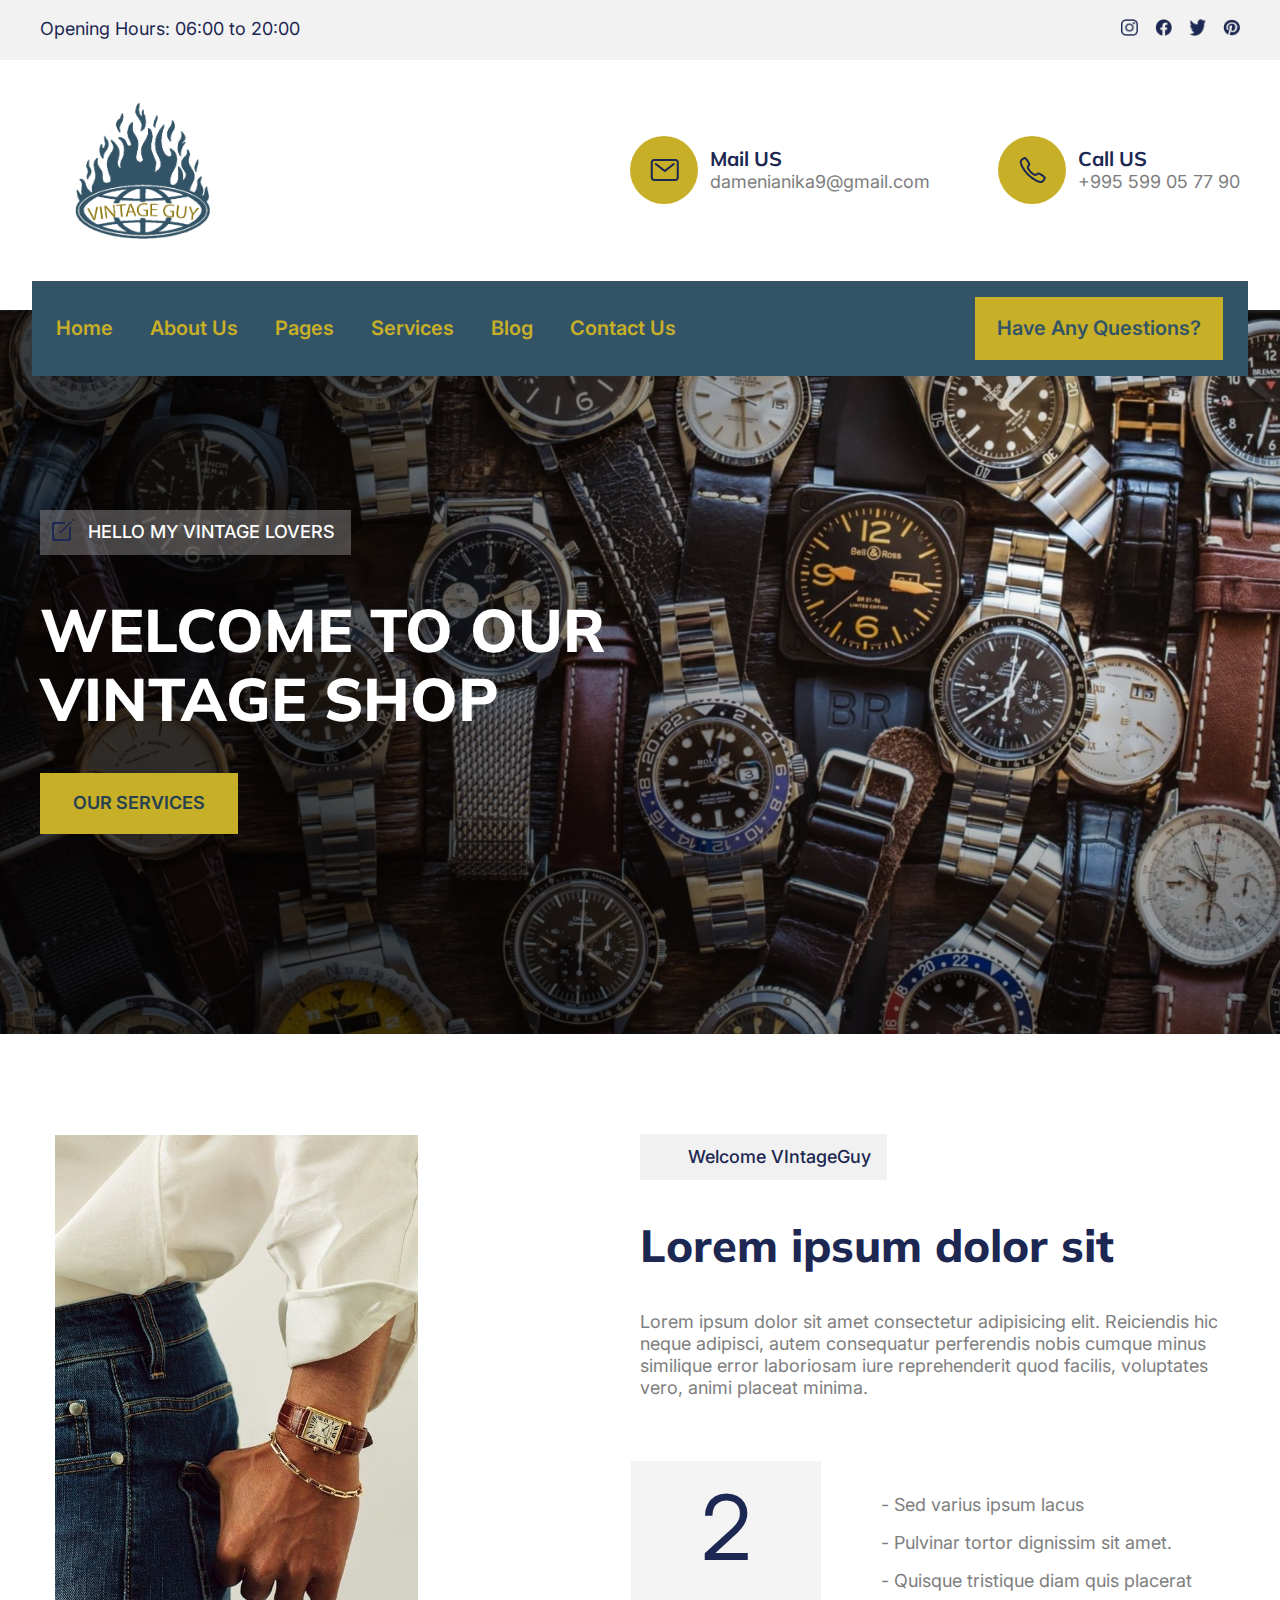
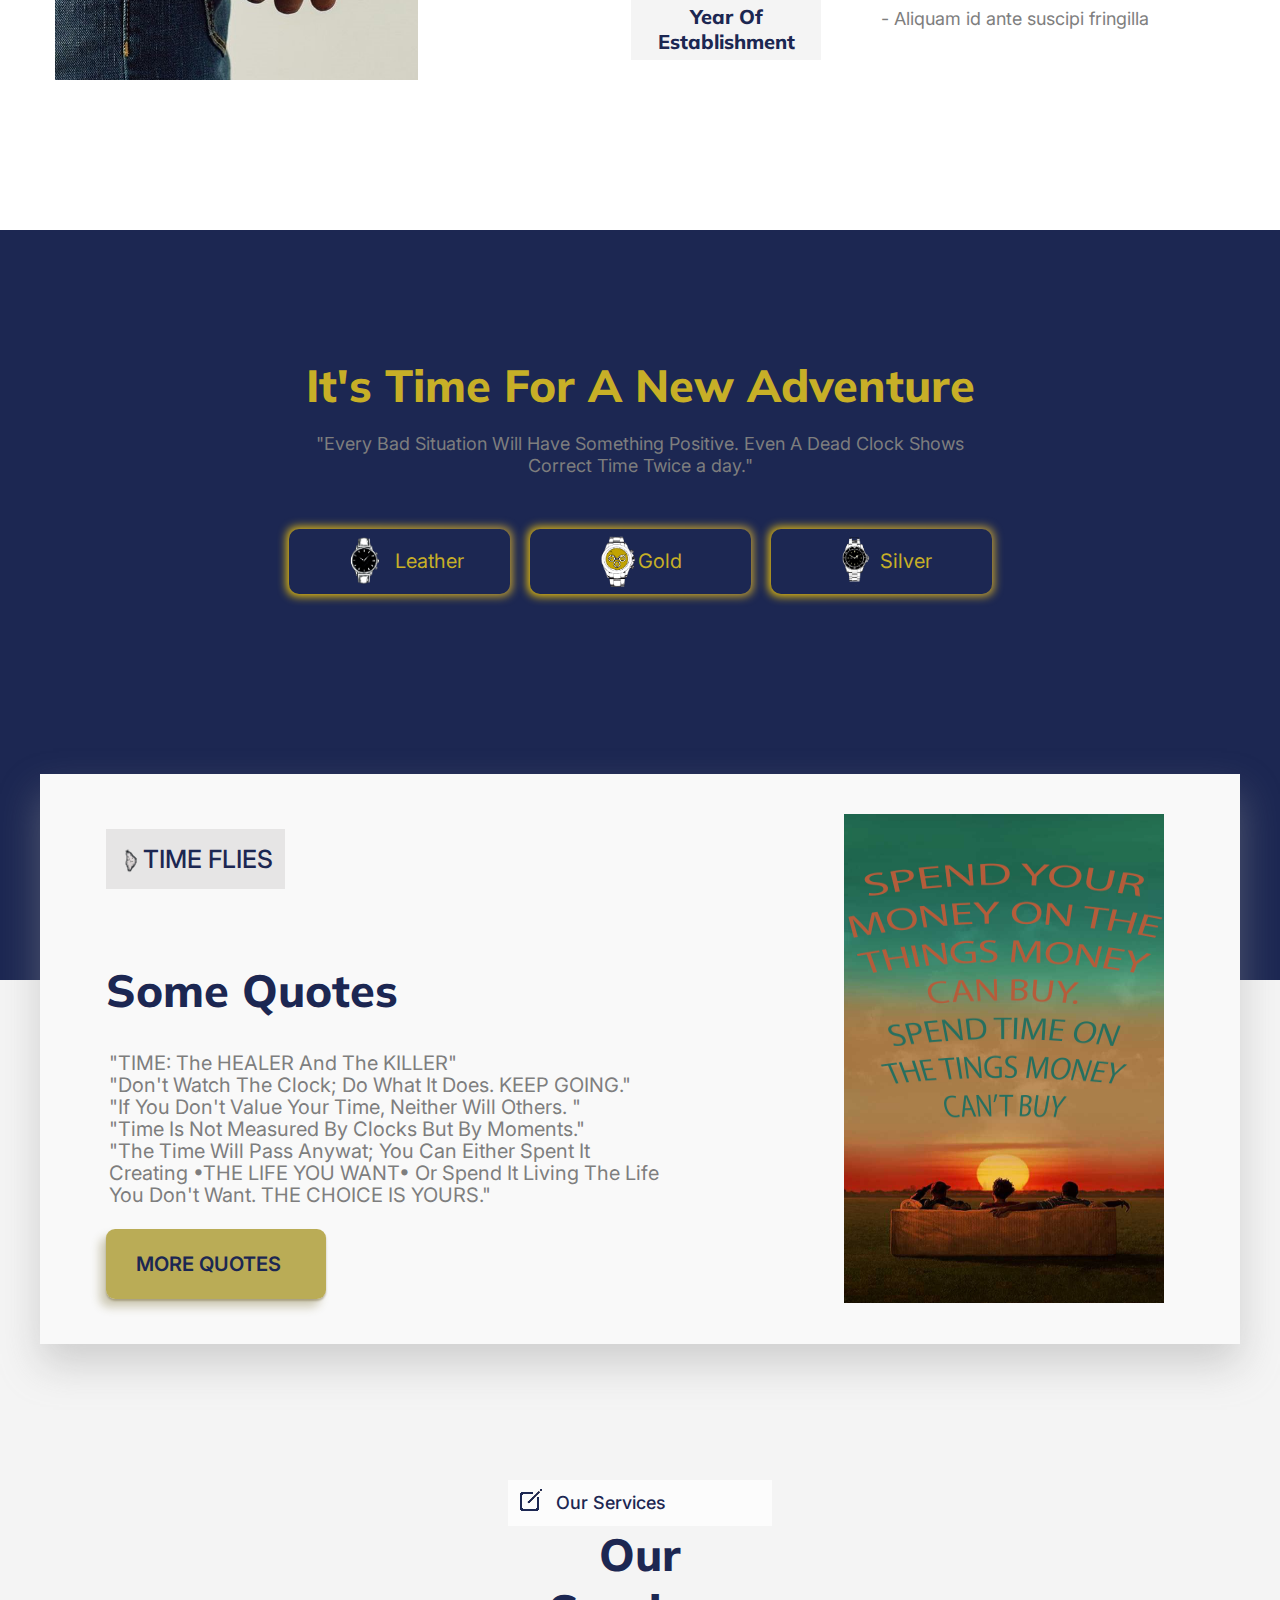
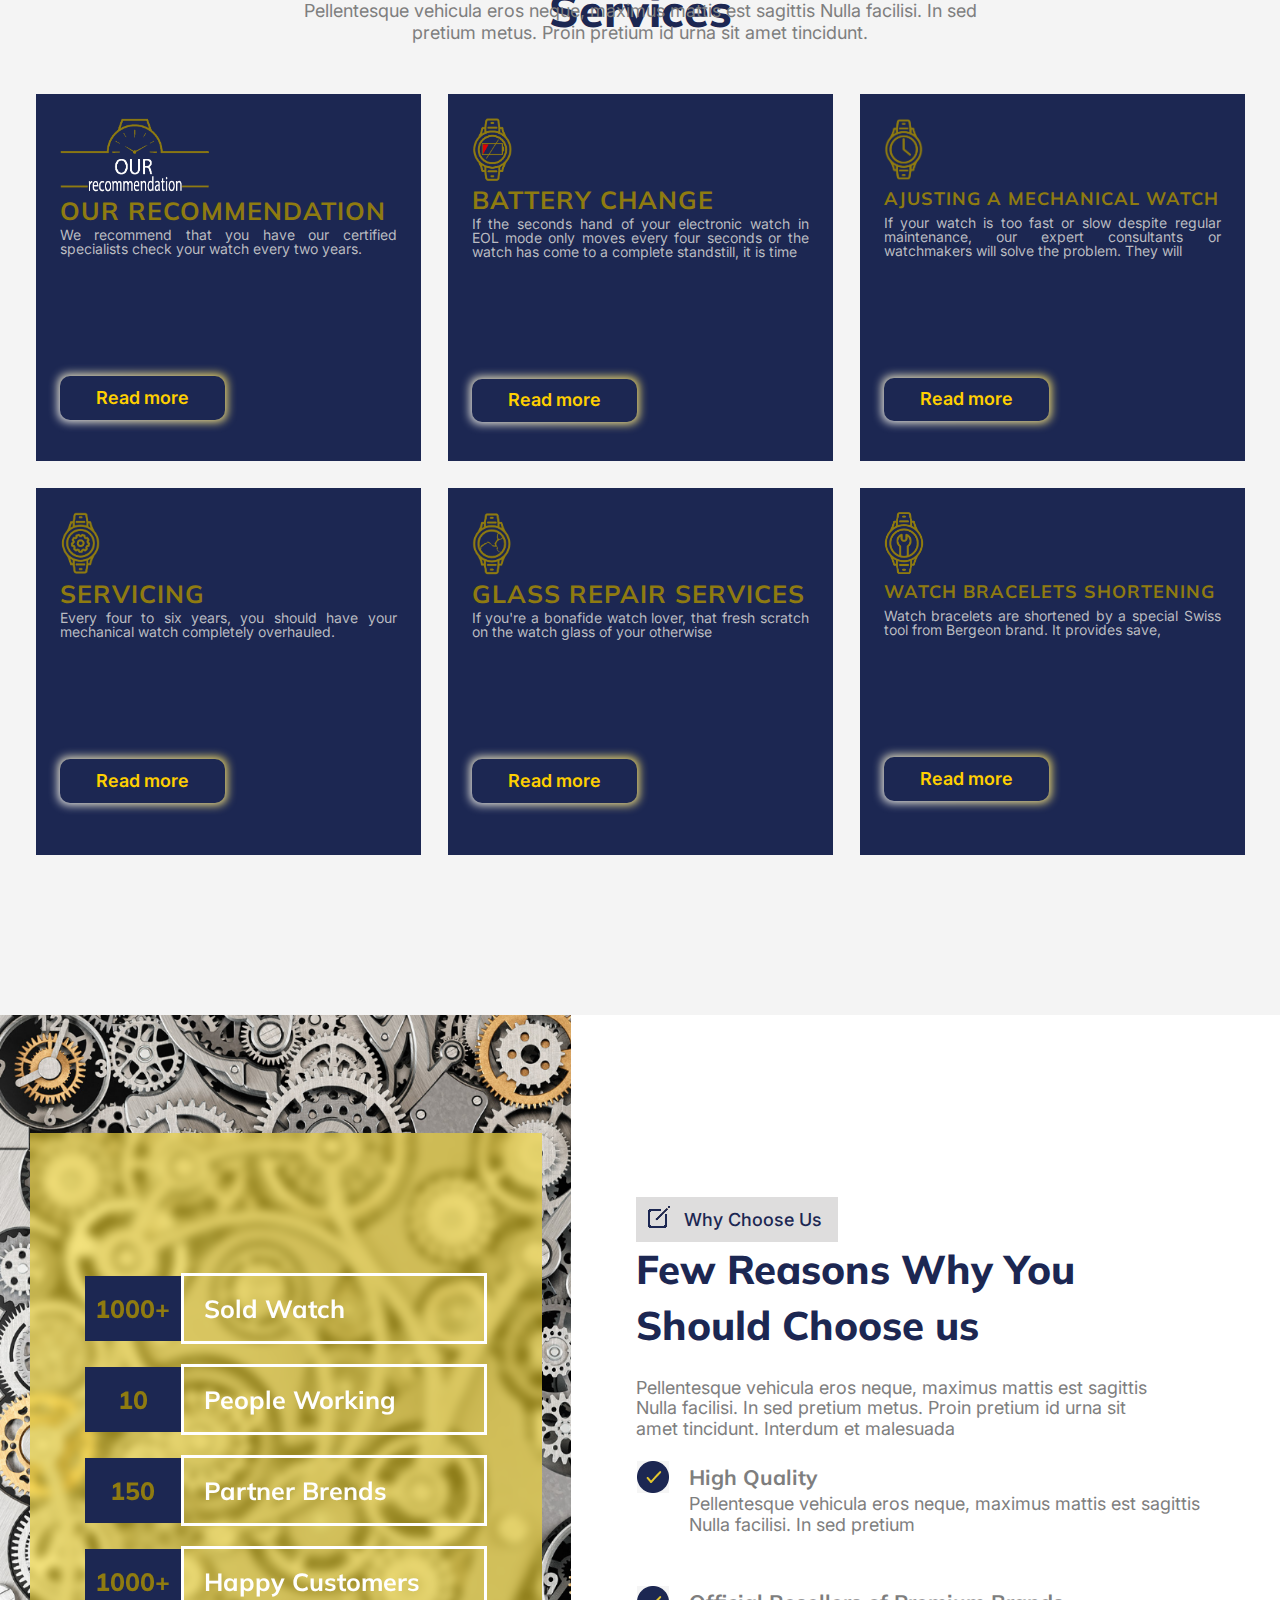
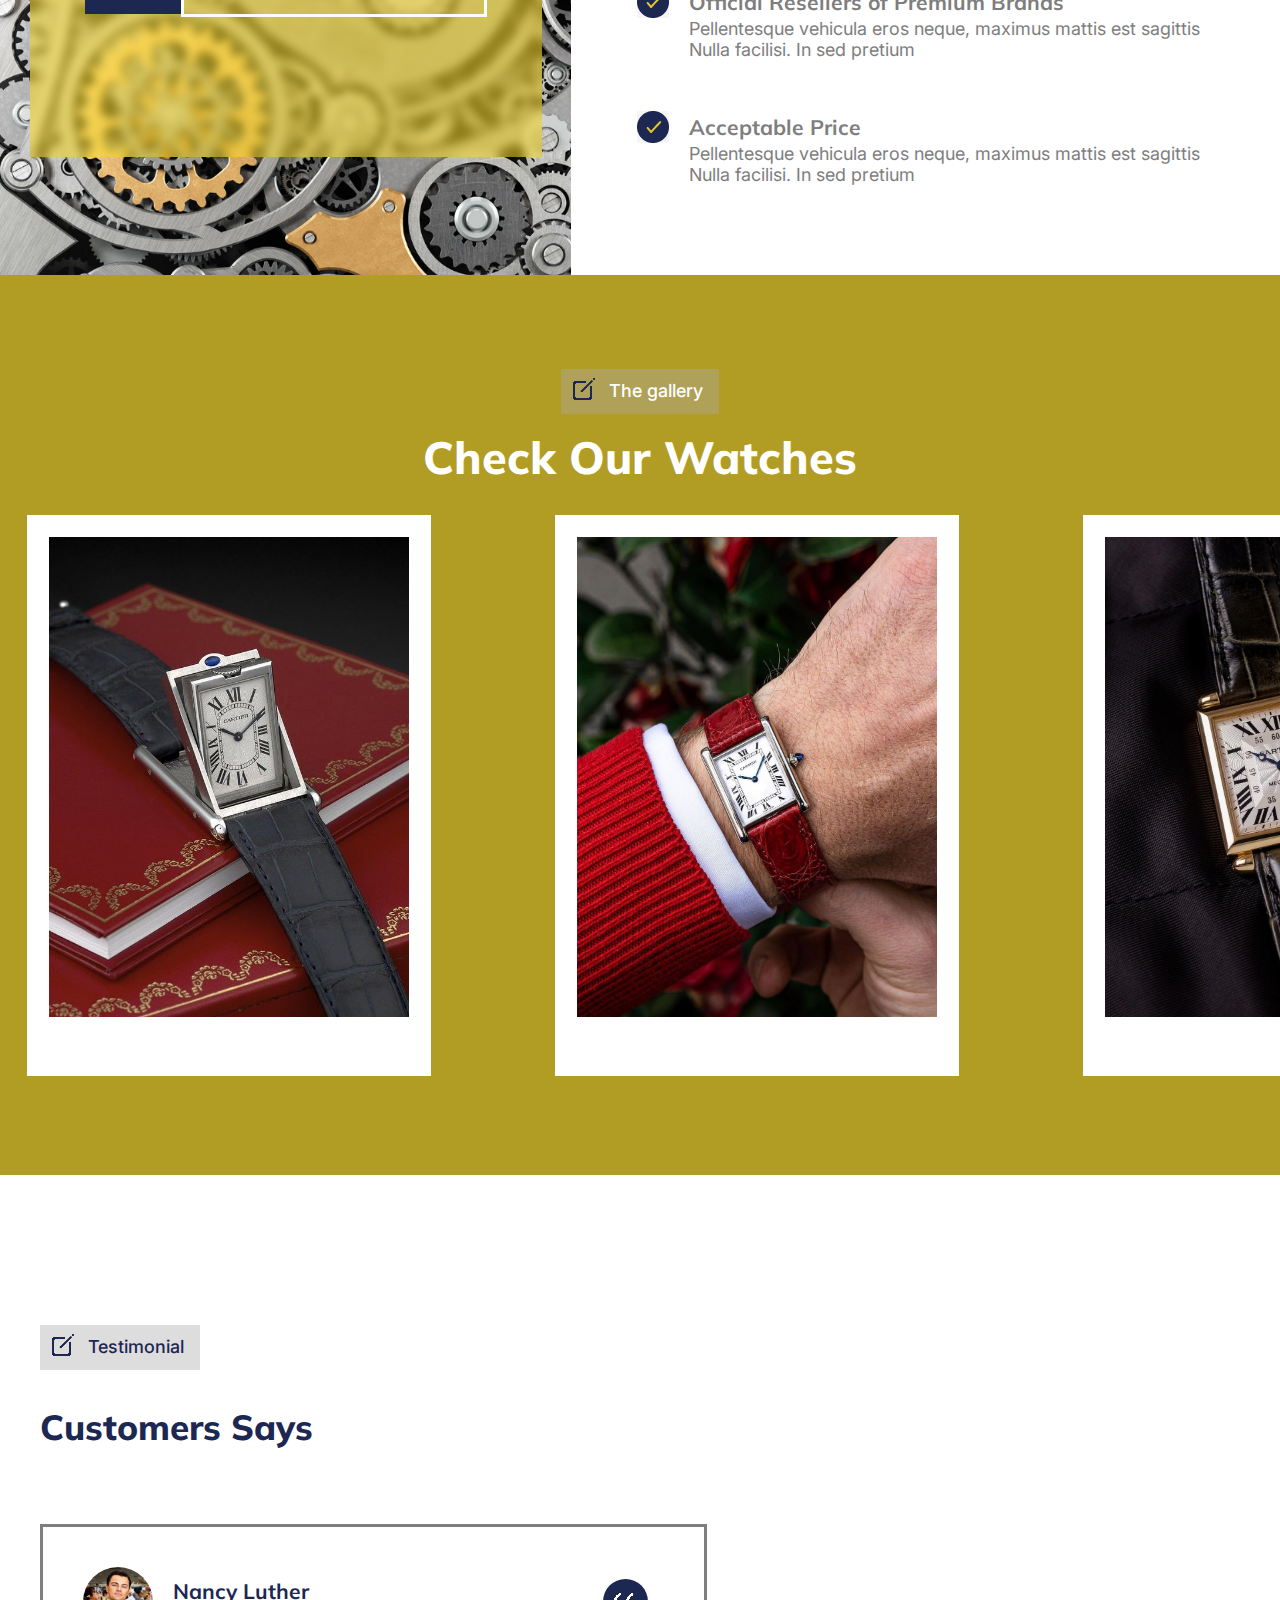
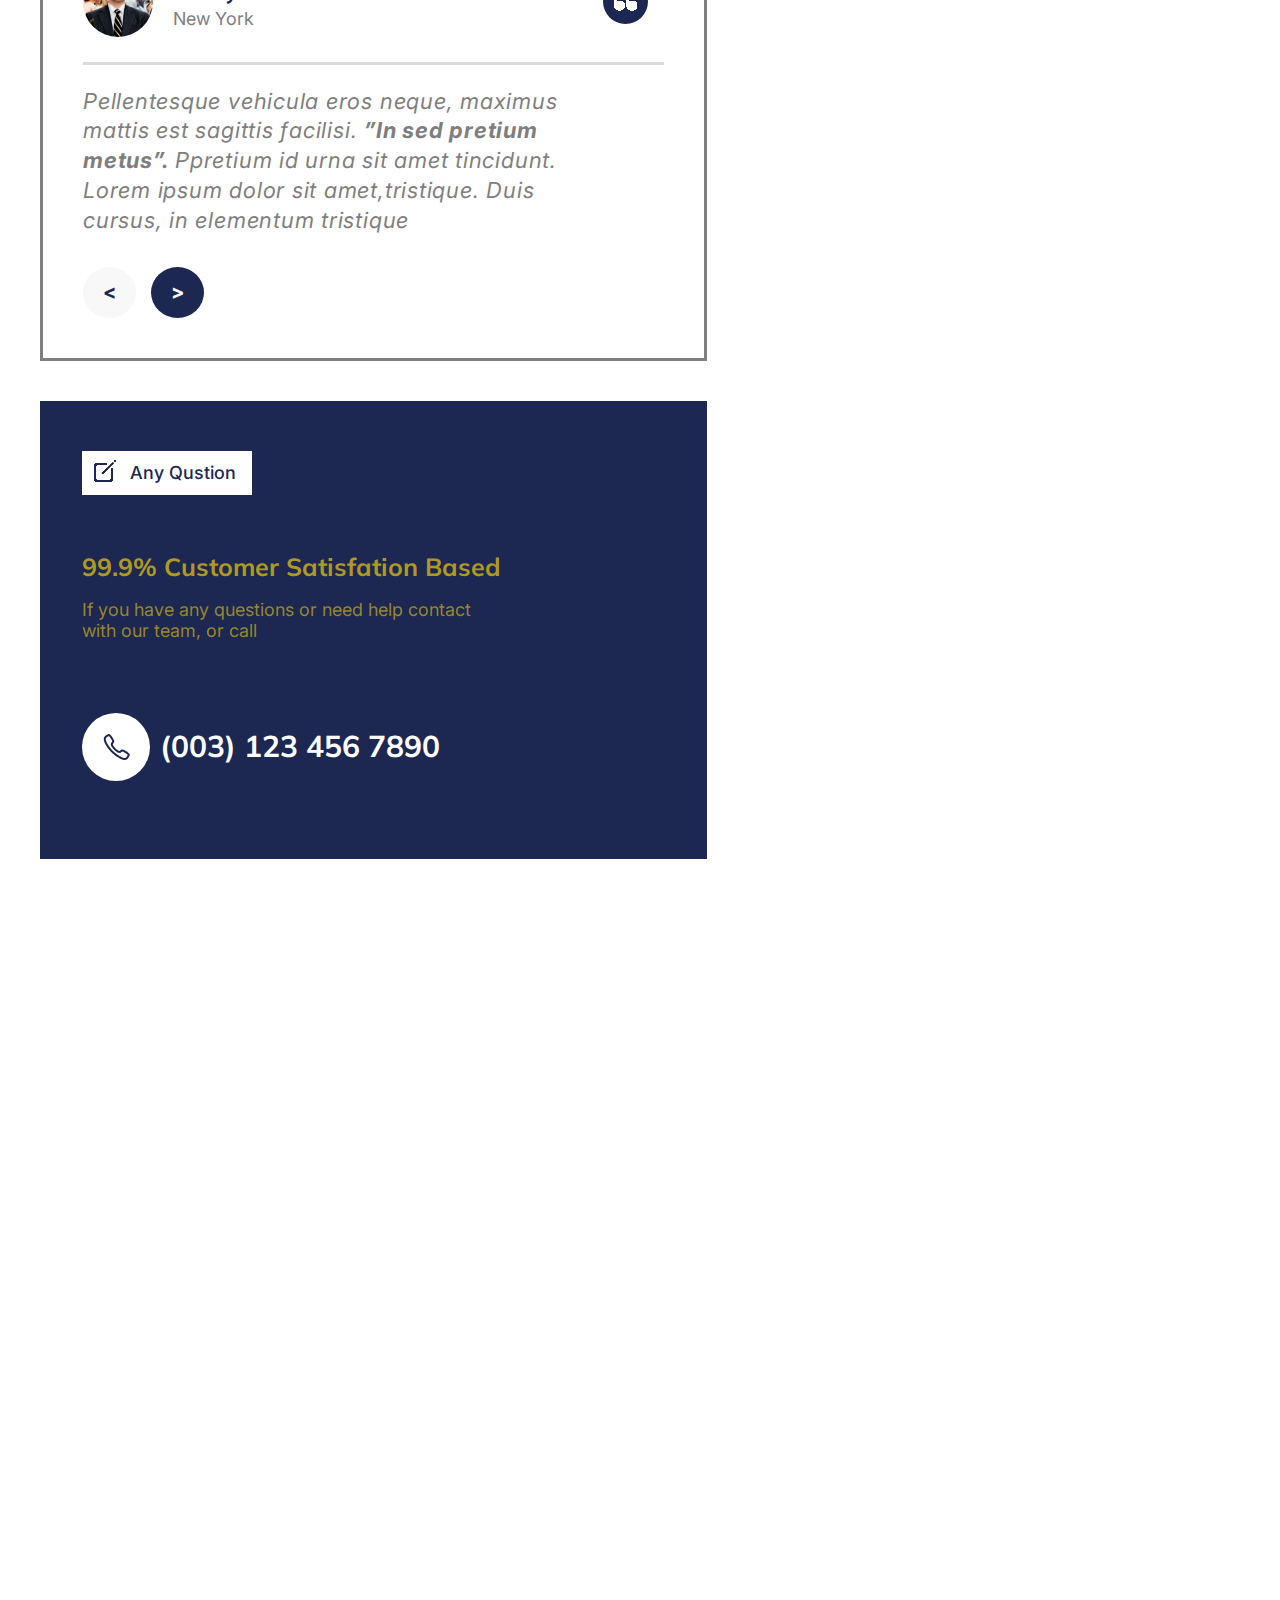
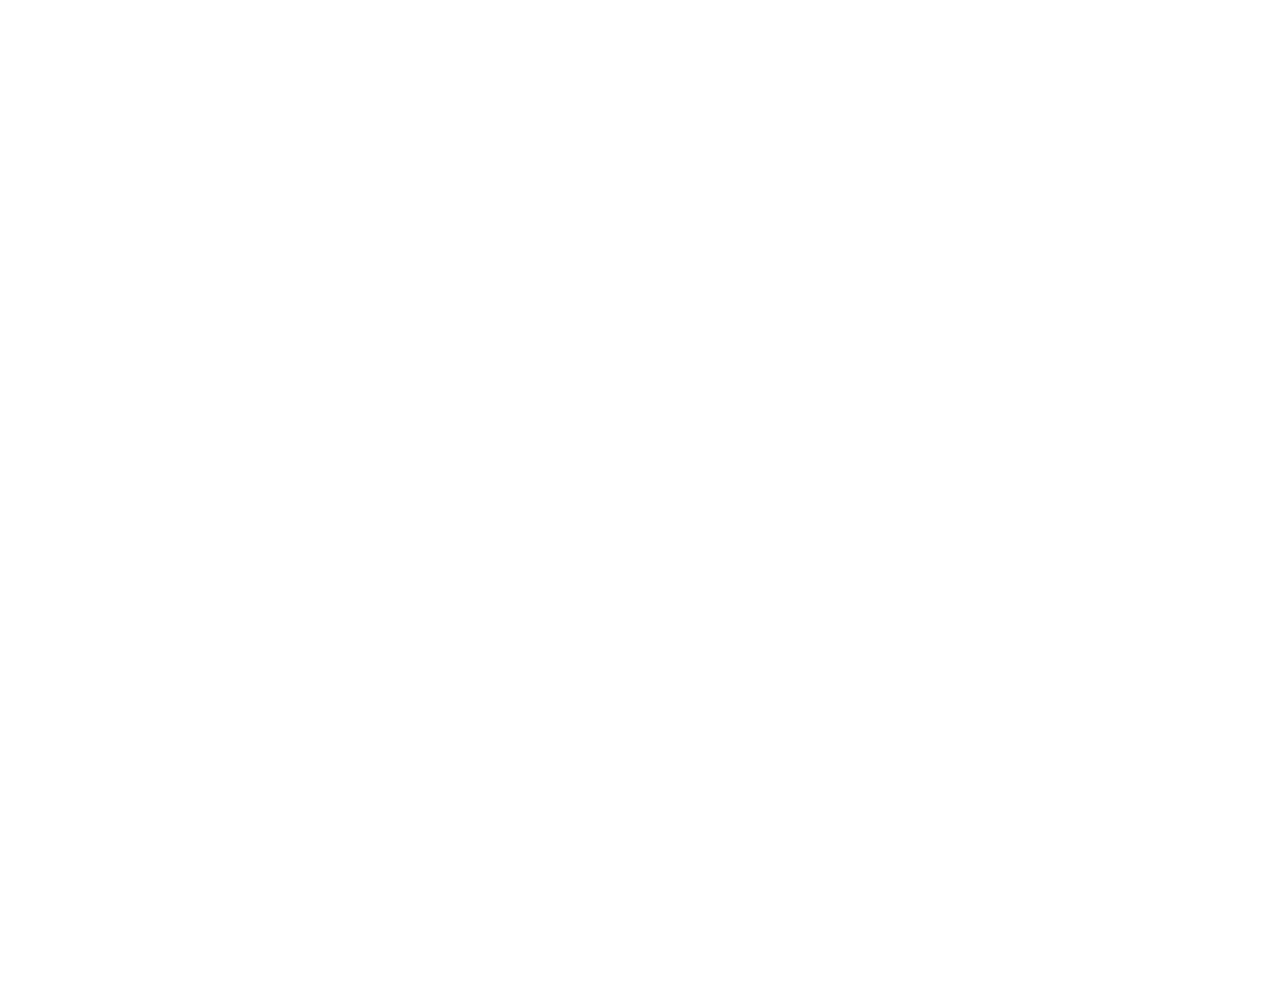
==== commit 5328d6b9: "eh" ====
--- a/homepage.html
+++ b/homepage.html
@@ -349,17 +349,42 @@
                         </div>
                         <div class="testimonial_content--CustomersText">
                             <div class="testimonial_content--Customer">
-                                <img src="./img/leo.jpg" alt="leonardo">
-                                <div class="Customer-name">
-                                    <h3>Nancy Luther</h3>
-                                    <span>New York</span>
+                                <div>
+                                    <img src="./img/leo.jpg" alt="leonardo">
+                                    <div class="Customers-name">
+                                        <h3>Nancy Luther</h3>
+                                        <span>New York</span>
+                                    </div>
                                 </div>
                                 <div class="testimonial_content--Mainicon"></div>
                             </div>
-                            <p></p>
-                            <div class="testimonial_content--icon1"></div>
-                            <div class="testimonial_content--icon2"></div>
-                        </div>
+                            <p class="testimonial_content--Paragraph"> Pellentesque vehicula eros neque, maximus mattis est sagittis facilisi.
+                                <b>”In sed pretium metus”.</b> Ppretium id urna sit amet tincidunt. 
+                                Lorem ipsum dolor sit amet,tristique. Duis cursus,
+                                in elementum tristique </p>
+                            <div class="testimonial_content--icon12">
+                                <div class="testimonial_content--icon1"> &lt </div>
+                                <div class="testimonial_content--icon2"> &gt </div>
+                            </div>   
+                        </div>
+
+                            <div class="testimonial_FAQ">
+                                <div>
+                                    <div class="icon_lable testimonial_FAQ--icon">Any Qustion</div>
+                                
+                                    <div class="testimonial_FAQ--h4P">
+                                        <h4 class="testimonial_FAQ--h4">99.9% Customer Satisfation Based</h4>
+                                        <p class="testimonial_FAQ--p">If you have any questions or need help contact
+                                        with our team, or call </p>
+                                    </div>
+
+                                    <div  class="testimonial_FAQ--Numbersection">
+                                        <div class="testimonial_FAQ--number-icon"></div> 
+                                        <h4 class="testimonial_FAQ--number">(003) 123 456 7890</h4>
+                                    </div>
+                                </div>
+                            </div>
+
                     </div>
 
 
--- a/styles/main.css
+++ b/styles/main.css
@@ -1302,6 +1302,17 @@
 }
 
 /* !! testimonial content */
+.testimonial{
+    margin-top: 150px
+}
+
+
+.testimonial_content{
+    display: flex;
+    flex-direction: column;
+    gap: 40px;
+    
+}
 
 .testimonial_content--SubText {
     color: #1c2752;
@@ -1319,31 +1330,161 @@
 .testimonial_content--Customer {
     display: flex;
     align-items: center;
-    gap: 20px
-}
-
-.Customer-name > h3 {
+    gap: 280px;
+    width: 581px;
+    padding-bottom: 25px;
+    border-bottom: solid #DCDCDC;
+ 
+}
+
+.Customers-name > h3 {
     margin: 6px 0 6px 0;
     color: #1c2752;
 }
 
-.testimonial_content--Customer > img{
+.testimonial_content--Customer div:first-child{
+    display: flex;
+    align-items: center;
+    gap: 20px;
+ 
+}
+
+.testimonial_content--Customer div:first-child > img {
     width: 70px;
     height: 70px;
     border-radius: 50px;
 }
 
-.Customer-name{
-    display: flex;
-    flex-direction: column;
+.Customers-name{
+    display: flex;
+    flex-direction: column;
+    width: 150px;
 }
 
 .testimonial_content--Mainicon{
+    background-color: #1c2752;
     background-image: url(../img/icons/“.png);
-    background-color: #1c2752;
     background-repeat: no-repeat;
     background-position: center;
     border-radius: 50%;
     width: 45px;
     height: 45px;
+}
+
+.testimonial_content--Paragraph{
+    width: 500px;
+    height: 150px;
+    font-style: italic;
+    font-size: 22px;
+    line-height: 136.02%;
+    letter-spacing: 0.035em;
+    margin-bottom: 30px;
+}
+
+.testimonial_content--icon12{
+    display: flex;
+    gap: 15px;
+}
+
+.testimonial_content--icon1{
+    background: #F8F8F8 ;
+    color: #1c2752;
+    padding: 14px 20px;
+    border-radius: 50%;
+    width: fit-content;
+    font-size: 20px;
+    font-weight: 700;
+    font-family: inherit;
+    transition: all 2s;
+
+}
+
+.testimonial_content--icon2{
+    background:  #1c2752;
+    color: #F8F8F8;
+    padding: 14px 20px;
+    border-radius: 50%;
+    width: fit-content;
+    font-size: 20px;
+    font-weight: 700;
+    font-family: inherit;
+    transition: all 2s;
+
+}
+.testimonial_content--icon1:hover{
+    background: #aaaaaa;
+    padding: 16px 22px;
+}
+
+
+.testimonial_content--icon2:hover{
+    background: #264e86;
+    padding: 16px 22px;
+}
+
+.testimonial_content--CustomersText{
+    border: solid;
+    padding: 40px;
+}
+
+ /* !! FAQ section */
+
+.testimonial_FAQ {
+    background-color: #1c2752;
+    padding: 50px 42px 50px 42px;
+}
+
+.testimonial_FAQ > div {
+    display: flex;
+    flex-direction: column;
+    gap: 25px;
+}
+
+
+
+.testimonial_FAQ--icon {
+    width: fit-content;
+    background-color: #fff;
+    color: #1c2752;
+
+}
+
+
+.testimonial_FAQ--h4{
+    Font-style: 800;
+    Font-size: 25px;
+    color: #ae9924;
+    margin-bottom: 12px;
+    
+}
+
+.testimonial_FAQ--p{
+    width: 400px;
+    color: #ae9924d8;
+}
+
+.testimonial_FAQ--number{
+
+    Font-style: ExtraBold;
+    Font-size: 30px;
+    Line-height: 45px;
+    color: #fff;
+}
+
+.testimonial_FAQ--number-icon{
+    background: url(../img/icons/phone.png) #fff no-repeat center;
+    width: 68px;
+    height: 68px;
+    border-radius: 50%;
+}
+
+.testimonial_FAQ--Numbersection{
+    display: flex;
+    align-items: center;
+    gap: 10px;
+    transition: all 2s;
+}
+
+.testimonial_FAQ--Numbersection:hover{
+    padding: 6px 0 0;
 }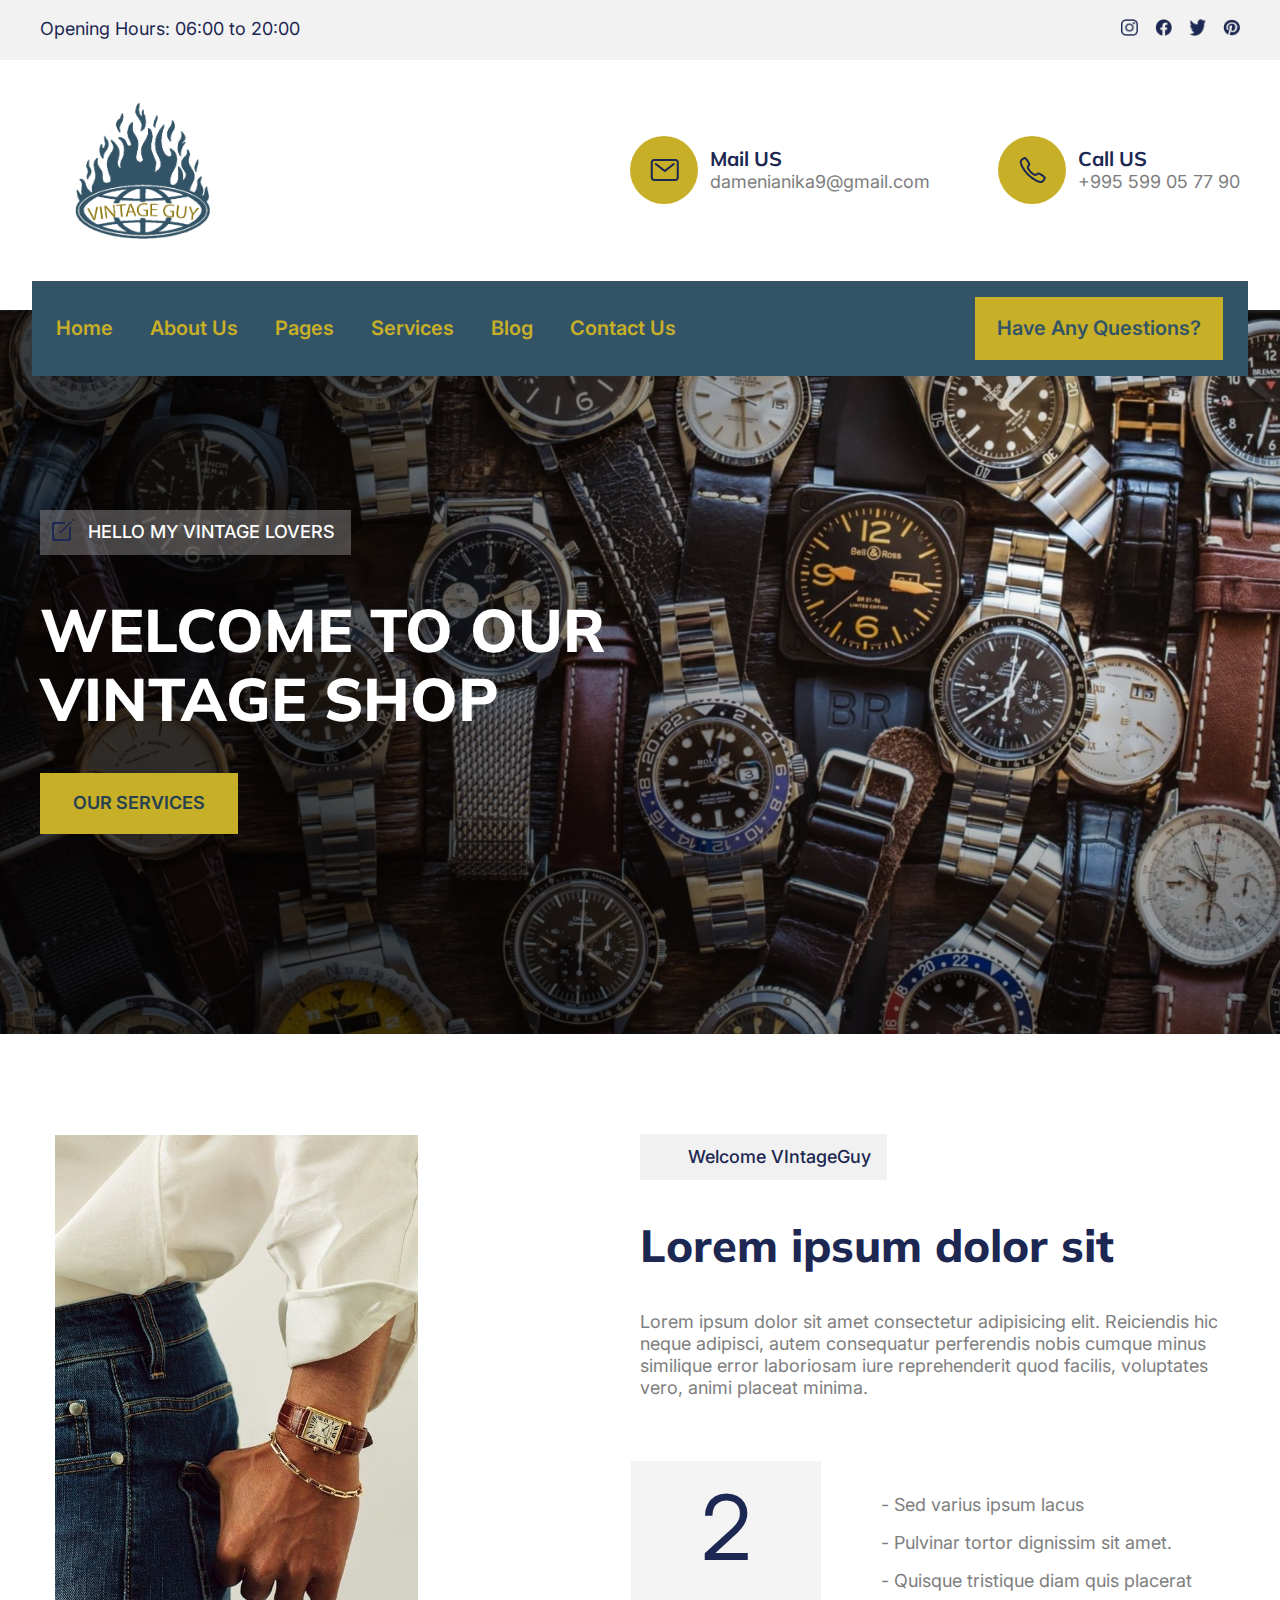
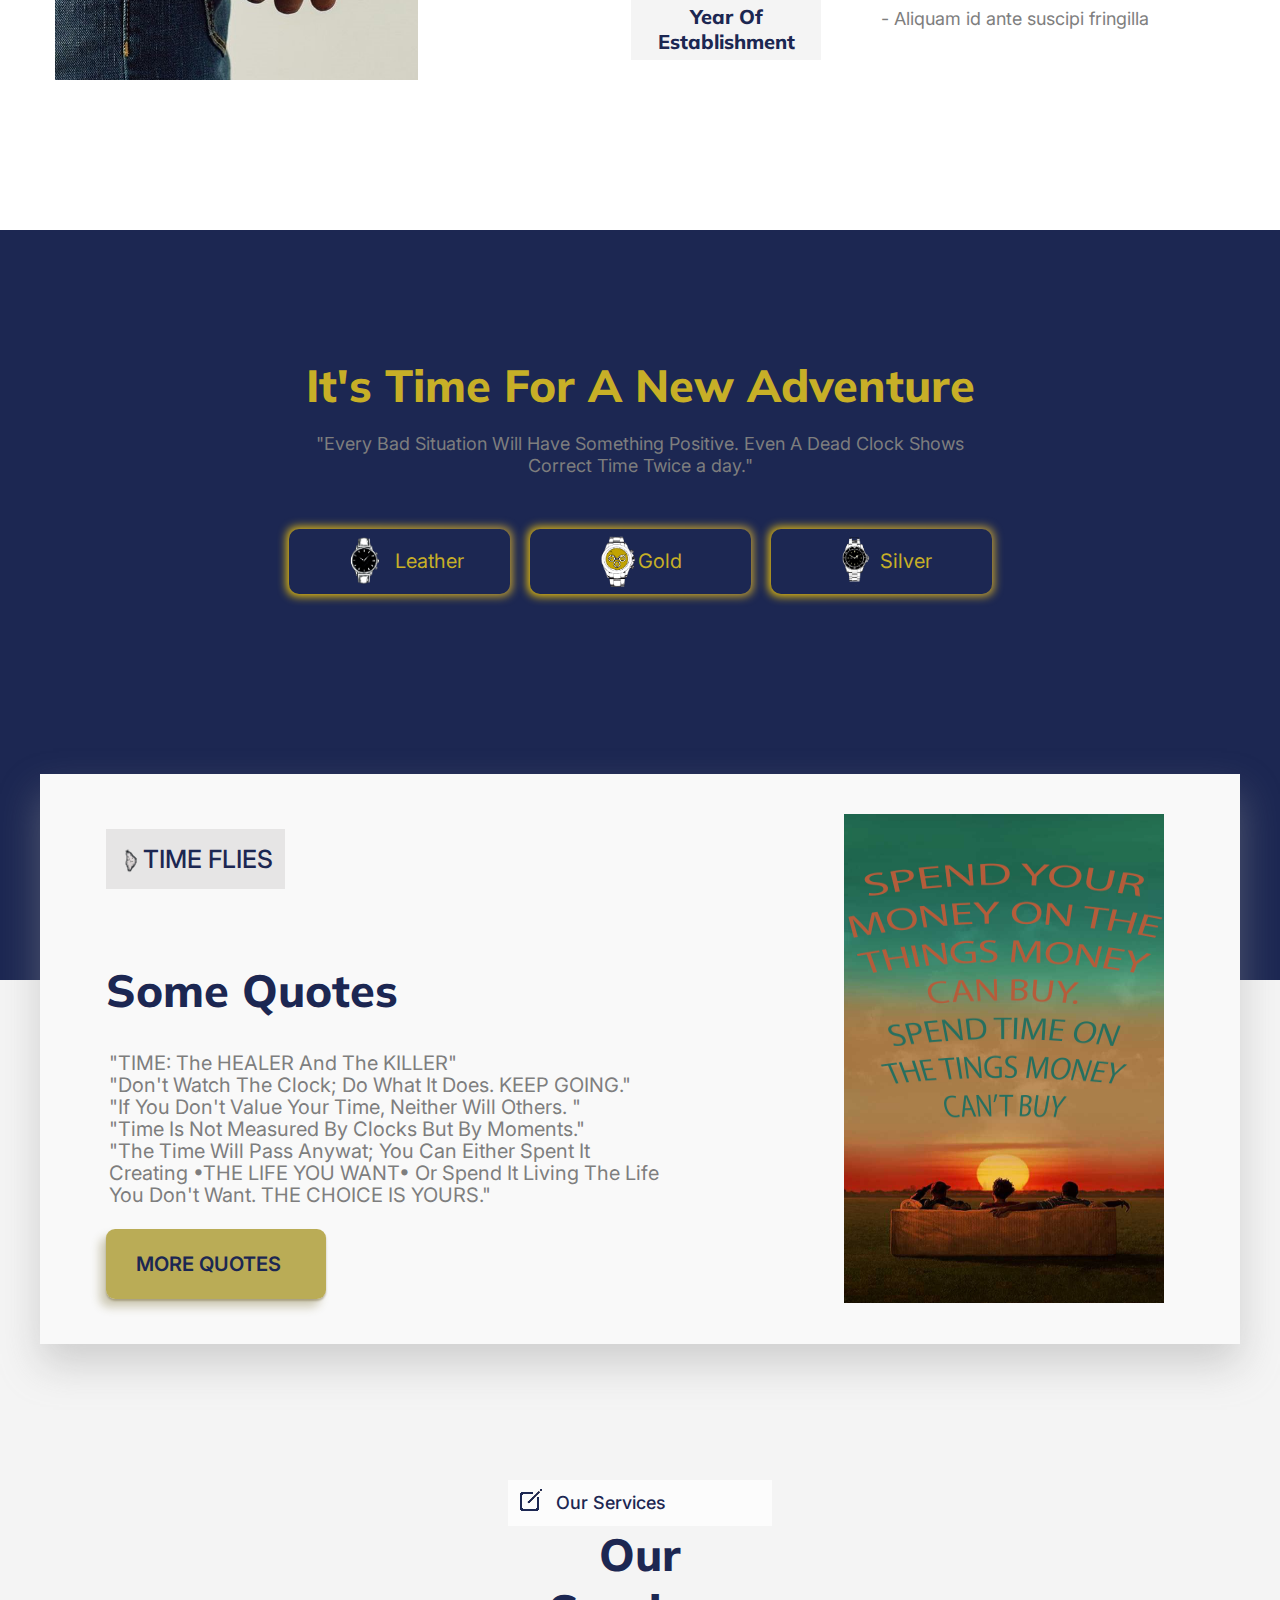
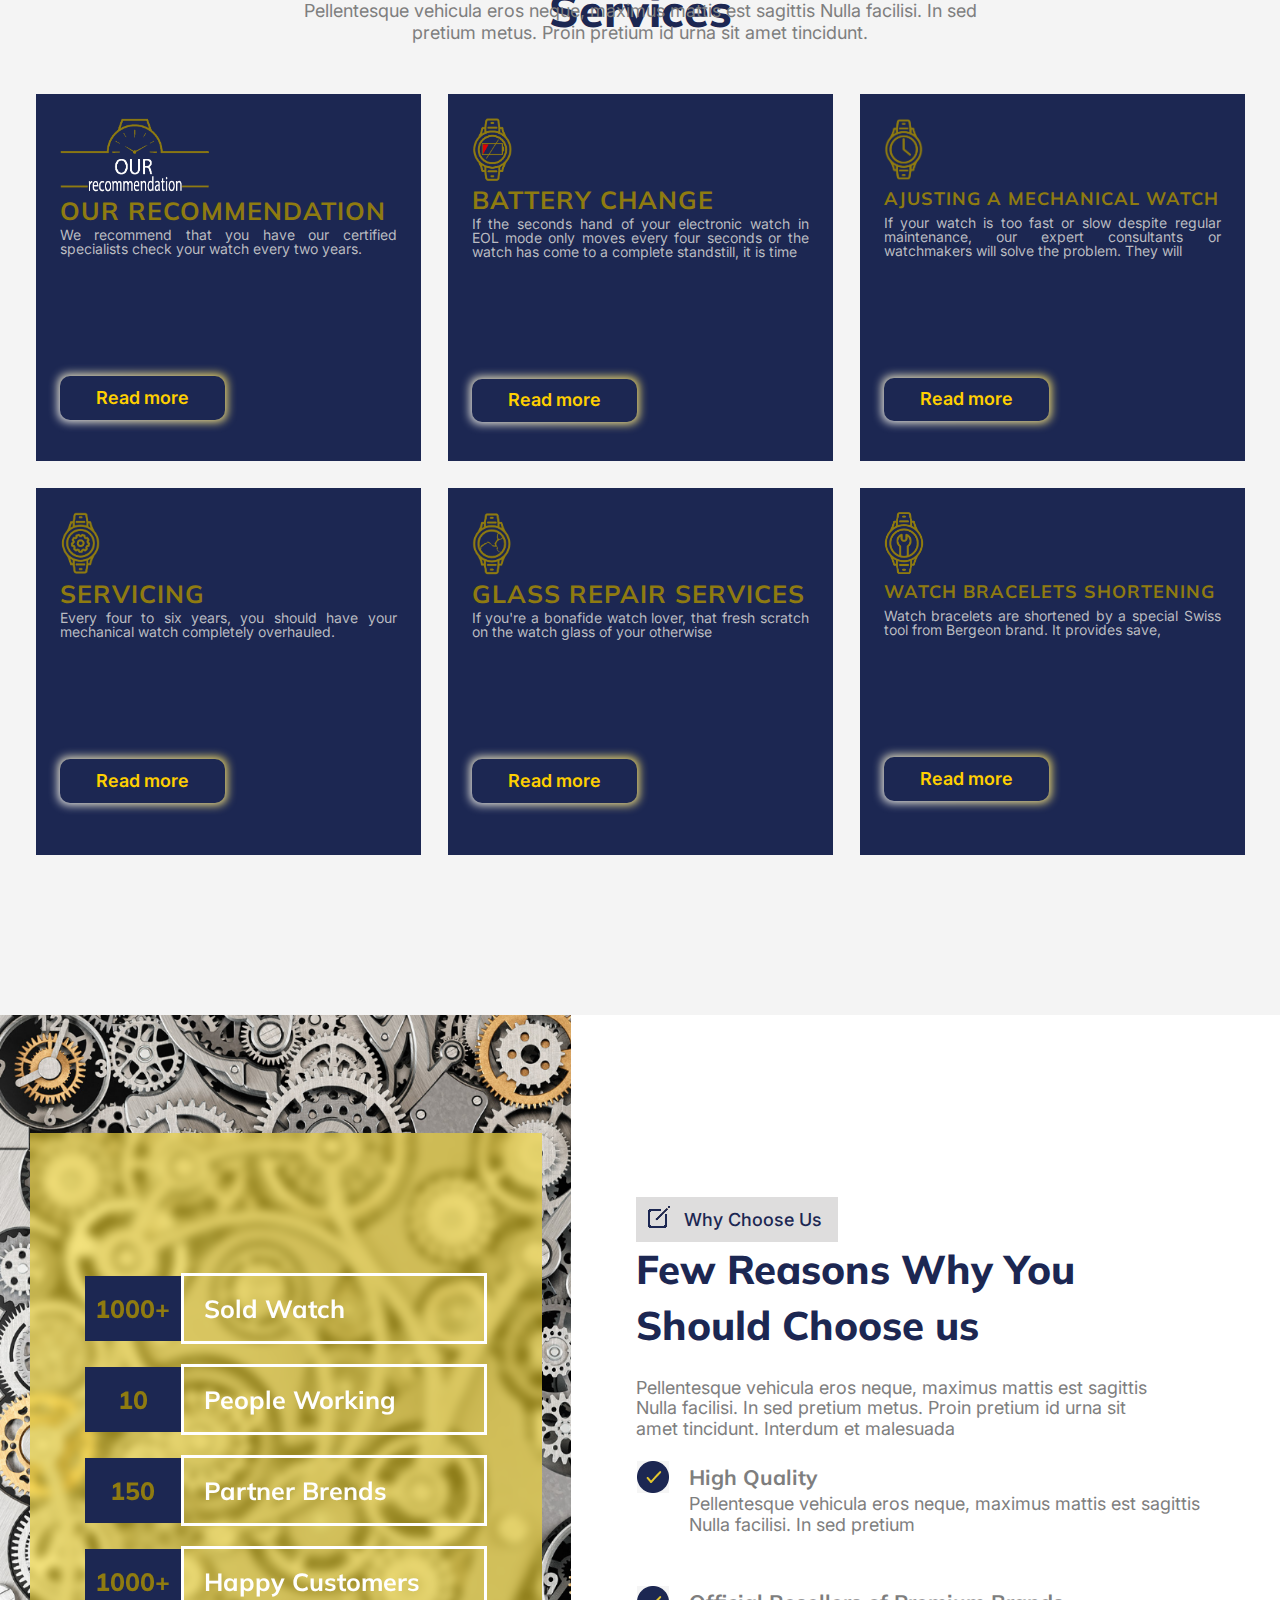
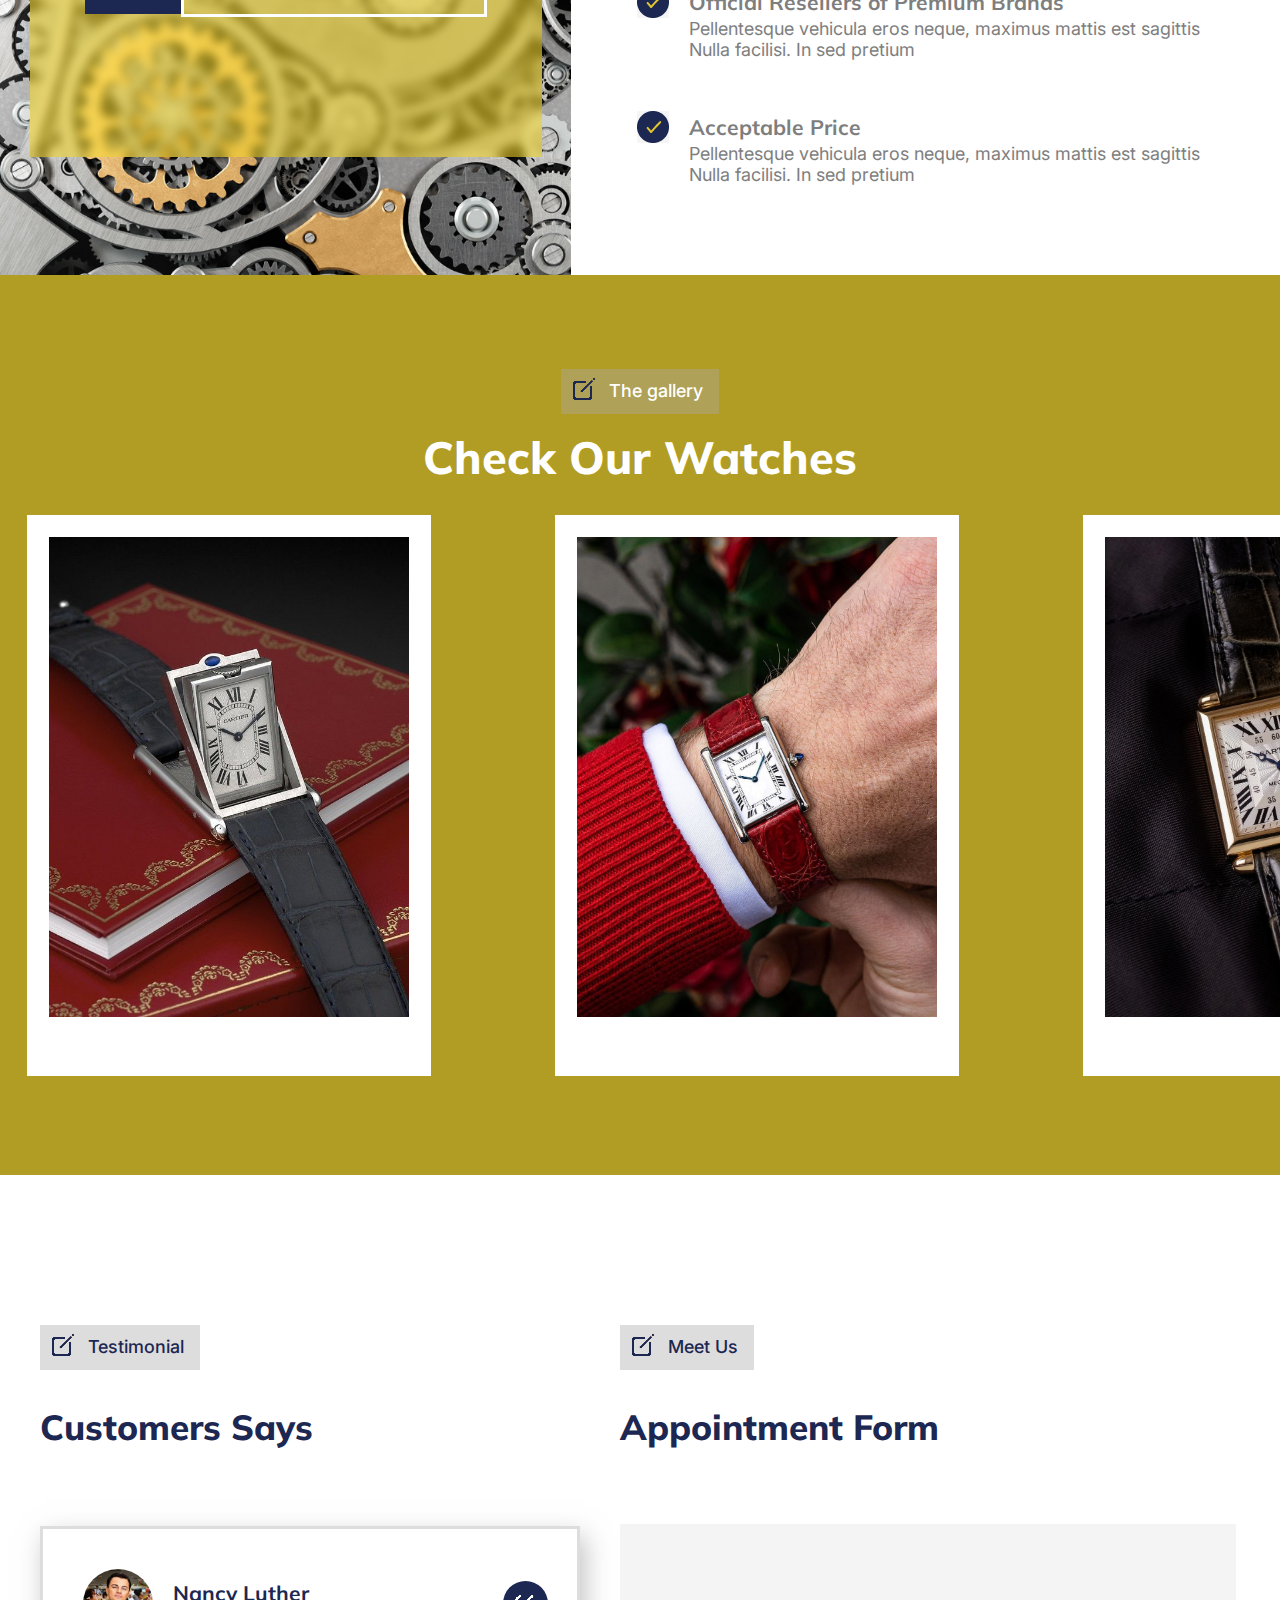
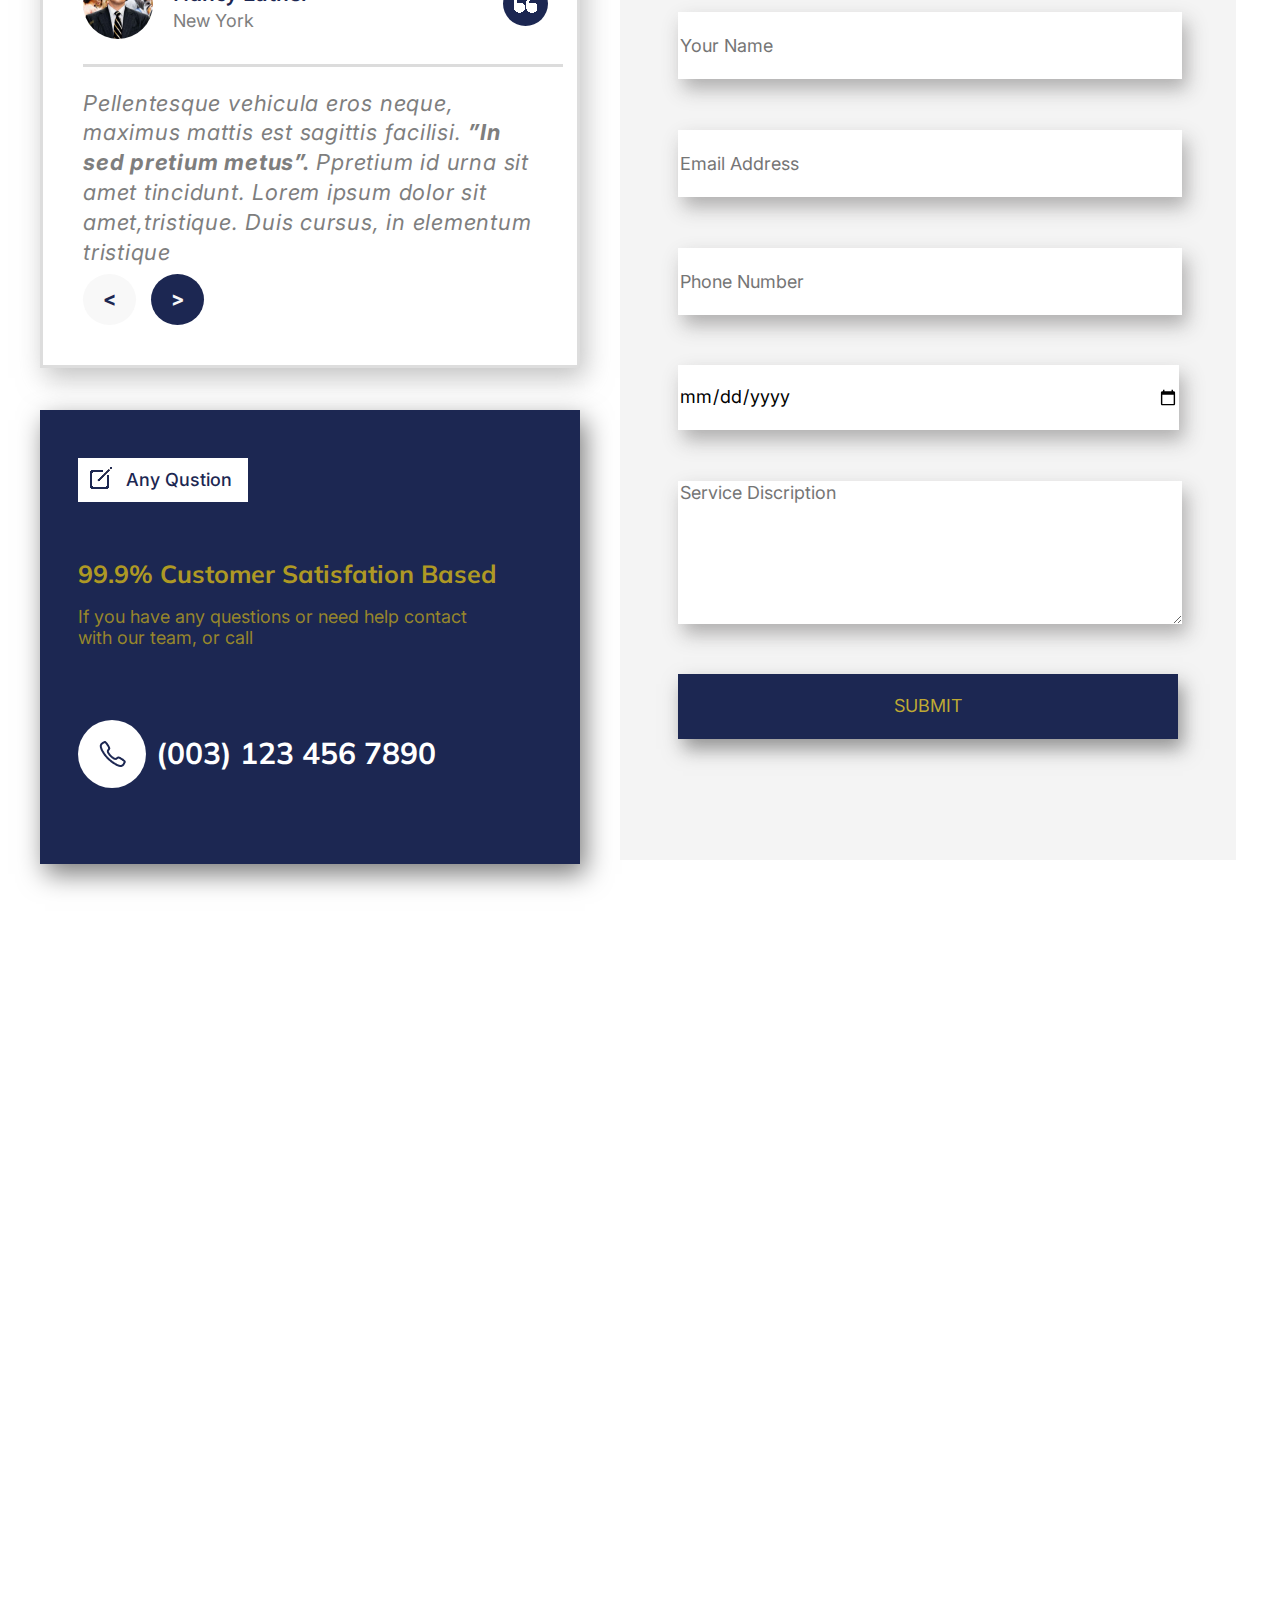
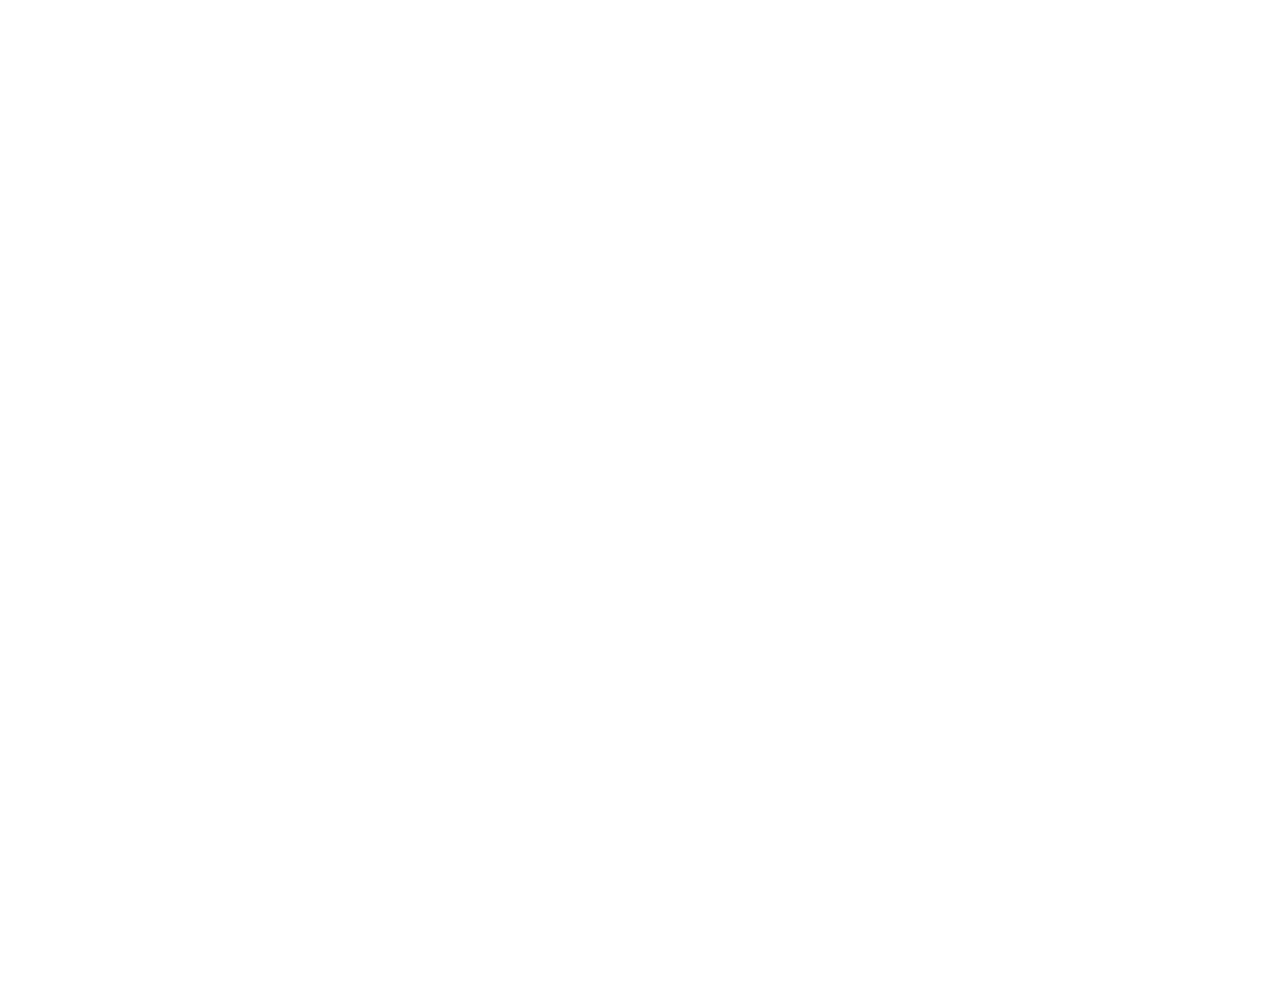
==== commit ce8da12d: "hiii" ====
--- a/homepage.html
+++ b/homepage.html
@@ -341,10 +341,10 @@
             </div>
 
             <div class="section testimonial">
-                <div class="section__content ">
+                <div class="section__content testimonial_maincontainer">
                     <div class="testimonial_content">
-                        <div class="testimonial_content--title">
-                            <div class="icon_lable testimonial_content--SubText">Testimonial</div>
+                        <div class="testimonial_title">
+                            <div class="icon_lable testimonial_title--SubText">Testimonial</div>
                             <h3>Customers Says</h3>
                         </div>
                         <div class="testimonial_content--CustomersText">
@@ -388,8 +388,40 @@
                     </div>
 
 
-                    <div class="testimonial_Form">
-
+                    <div class="testimonial_AppointmentForm">
+                        <div class="testimonial_title">
+                            <div class="icon_lable testimonial_title--SubText">Meet Us</div>
+                            <h3>Appointment Form</h3>
+                        </div>
+
+                        <div class="testimonial_AppointmentForm--form">
+                            <form action="">
+                                <div class="testimonial_AppointmentForm--form-contemt">
+                                    <div>
+                                        <label for="Name">Your Name</label>
+                                        <input type="text" id="Name" name="Name" placeholder="Your Name" required>
+                                    </div>
+                                    <div>
+                                        <label for="Email">Email Address</label>
+                                        <input type="email" id="Email" name="Email"  placeholder="Email Address" required>
+                                    </div>
+                                    <div>
+                                        <label for="Number">Phone Number</label>
+                                        <input type="text" id="Number" name="Number"  placeholder="Phone Number" requiredv>
+                                    </div>
+                                    <div>
+                                        <label for="date">Date</label>
+                                        <input type="date" id="date" name="date"  placeholder="Date" required>
+                                    </div>
+                                    <div>
+                                        <label for="text">Service Discription</label>
+                                        <textarea name="text" id="text" cols="25" rows="5"  placeholder="Service Discription"></textarea>
+                                    </div>
+                                </div>
+                                
+                                <input type="submit" value="SUBMIT" id="submit">
+                            </form>
+                        </div>
                     </div>
                                     
                 </div> 
--- a/styles/main.css
+++ b/styles/main.css
@@ -1306,20 +1306,25 @@
     margin-top: 150px
 }
 
+.testimonial_maincontainer{
+    display: flex;
+    gap: 40px;
+    width: 1200px;
+}
 
 .testimonial_content{
     display: flex;
     flex-direction: column;
-    gap: 40px;
-    
-}
-
-.testimonial_content--SubText {
+    gap: 42px;
+    width: 540px;
+}
+
+.testimonial_title--SubText {
     color: #1c2752;
     width: fit-content;
 }
 
-.testimonial_content--title > h3 {
+.testimonial_title > h3 {
     color: #1c2752;
     font-style: normal;
     font-weight: 800;
@@ -1330,10 +1335,10 @@
 .testimonial_content--Customer {
     display: flex;
     align-items: center;
-    gap: 280px;
-    width: 581px;
+    gap: 180px;
+    width: 480px;
     padding-bottom: 25px;
-    border-bottom: solid #DCDCDC;
+    border-bottom: solid #DCDCDC ;
  
 }
 
@@ -1372,13 +1377,13 @@
 }
 
 .testimonial_content--Paragraph{
-    width: 500px;
+    width: 450px;
     height: 150px;
     font-style: italic;
     font-size: 22px;
     line-height: 136.02%;
     letter-spacing: 0.035em;
-    margin-bottom: 30px;
+    margin-bottom: 35px;
 }
 
 .testimonial_content--icon12{
@@ -1423,7 +1428,8 @@
 }
 
 .testimonial_content--CustomersText{
-    border: solid;
+    border: solid #DDDDDD;
+    box-shadow: 5px 10px 25px #8f8f8f8c;
     padding: 40px;
 }
 
@@ -1431,7 +1437,9 @@
 
 .testimonial_FAQ {
     background-color: #1c2752;
-    padding: 50px 42px 50px 42px;
+    padding: 48px 38px;
+    box-shadow: 5px 10px 25px #7b7b7b;
+
 }
 
 .testimonial_FAQ > div {
@@ -1487,4 +1495,86 @@
 
 .testimonial_FAQ--Numbersection:hover{
     padding: 6px 0 0;
+}
+
+/* !! testimonial Appointment Form */
+
+.testimonial_AppointmentForm{
+    display: flex;
+    flex-direction: column;
+    gap: 40px;
+}
+
+.testimonial_AppointmentForm--form {
+    display: flex;
+    flex-direction: column;
+    width: 500px;
+    height: 800px;
+    padding: 68px 58px;
+    background-color: #F4F4F4;
+
+}
+
+.testimonial_AppointmentForm--form form {
+    gap: 45px;
+}
+
+
+.testimonial_AppointmentForm--form-contemt {
+    display: flex;
+    flex-direction: column;
+    gap: 30px;
+}
+
+.testimonial_AppointmentForm--form-contemt div {
+    display: flex;
+    flex-direction: column;
+
+}
+.testimonial_AppointmentForm--form-contemt div input {
+    Width: 500px;
+    Height: 65px;
+    border: none;
+    box-shadow: 5px 10px 18px #a2a1a1d6;
+}
+
+.testimonial_AppointmentForm--form-contemt div textarea {
+    Width: 500px;
+    Height: 139px;
+    border: none;
+    box-shadow: 5px 10px 18px #a2a1a1d6;
+
+}
+
+.testimonial_AppointmentForm--form-contemt div label {
+    visibility: hidden;
+}
+
+#submit {
+    margin-top: 50px;
+    width: 500px;
+    height: 65px;
+    background-color: #1c2752;
+    border: none;
+    color: #cfb730e9;
+    transition: all 1s;
+    box-shadow: 5px 10px 18px #818181d6;
+
+}
+
+.testimonial_AppointmentForm--form-contemt div input:focus {
+    box-shadow: 5px 10px 18px #908c42c5;
+}
+
+.testimonial_AppointmentForm--form-contemt div textarea:focus {
+    box-shadow: 5px 10px 18px #908c42c5;
+
+}
+
+
+#submit:hover {
+    background: #264e86;
+    color: #ffffff;
+    height: 70px;
+    box-shadow: 5px 10px 18px #70b3c9d6;
 }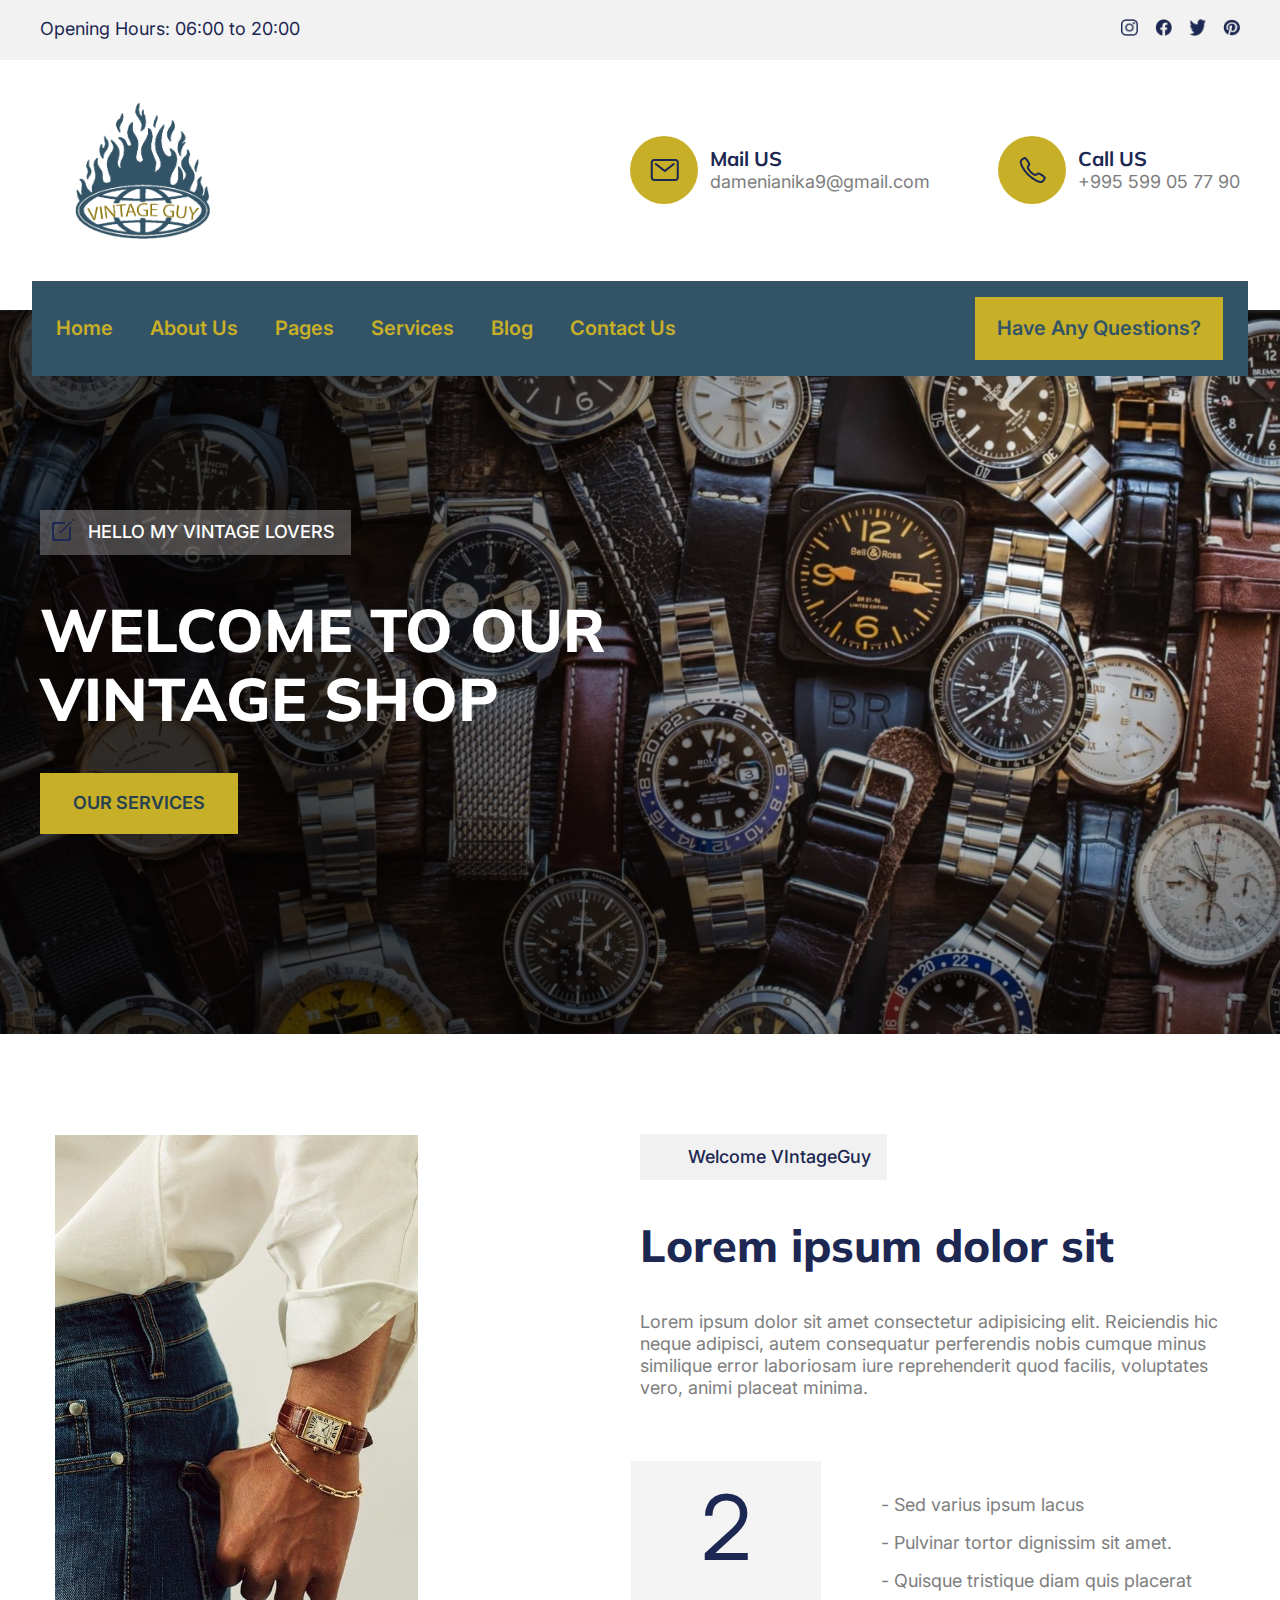
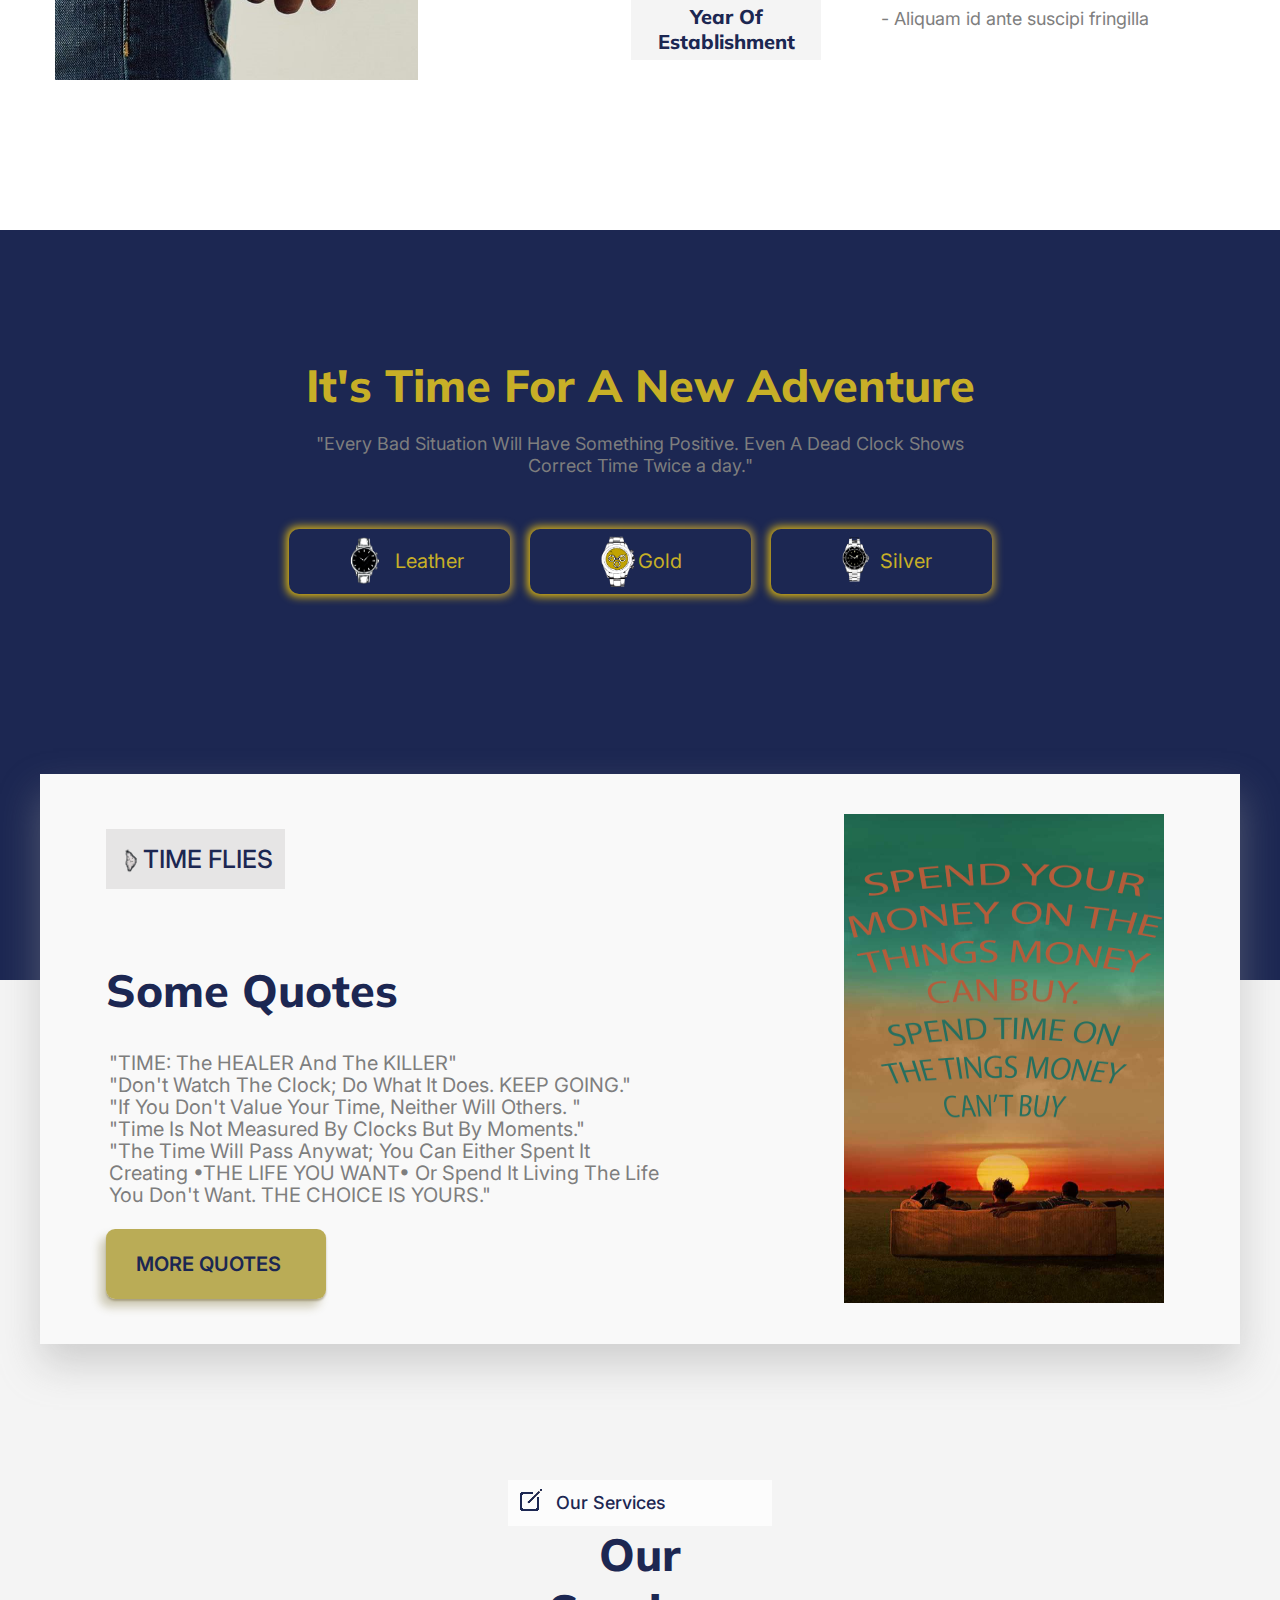
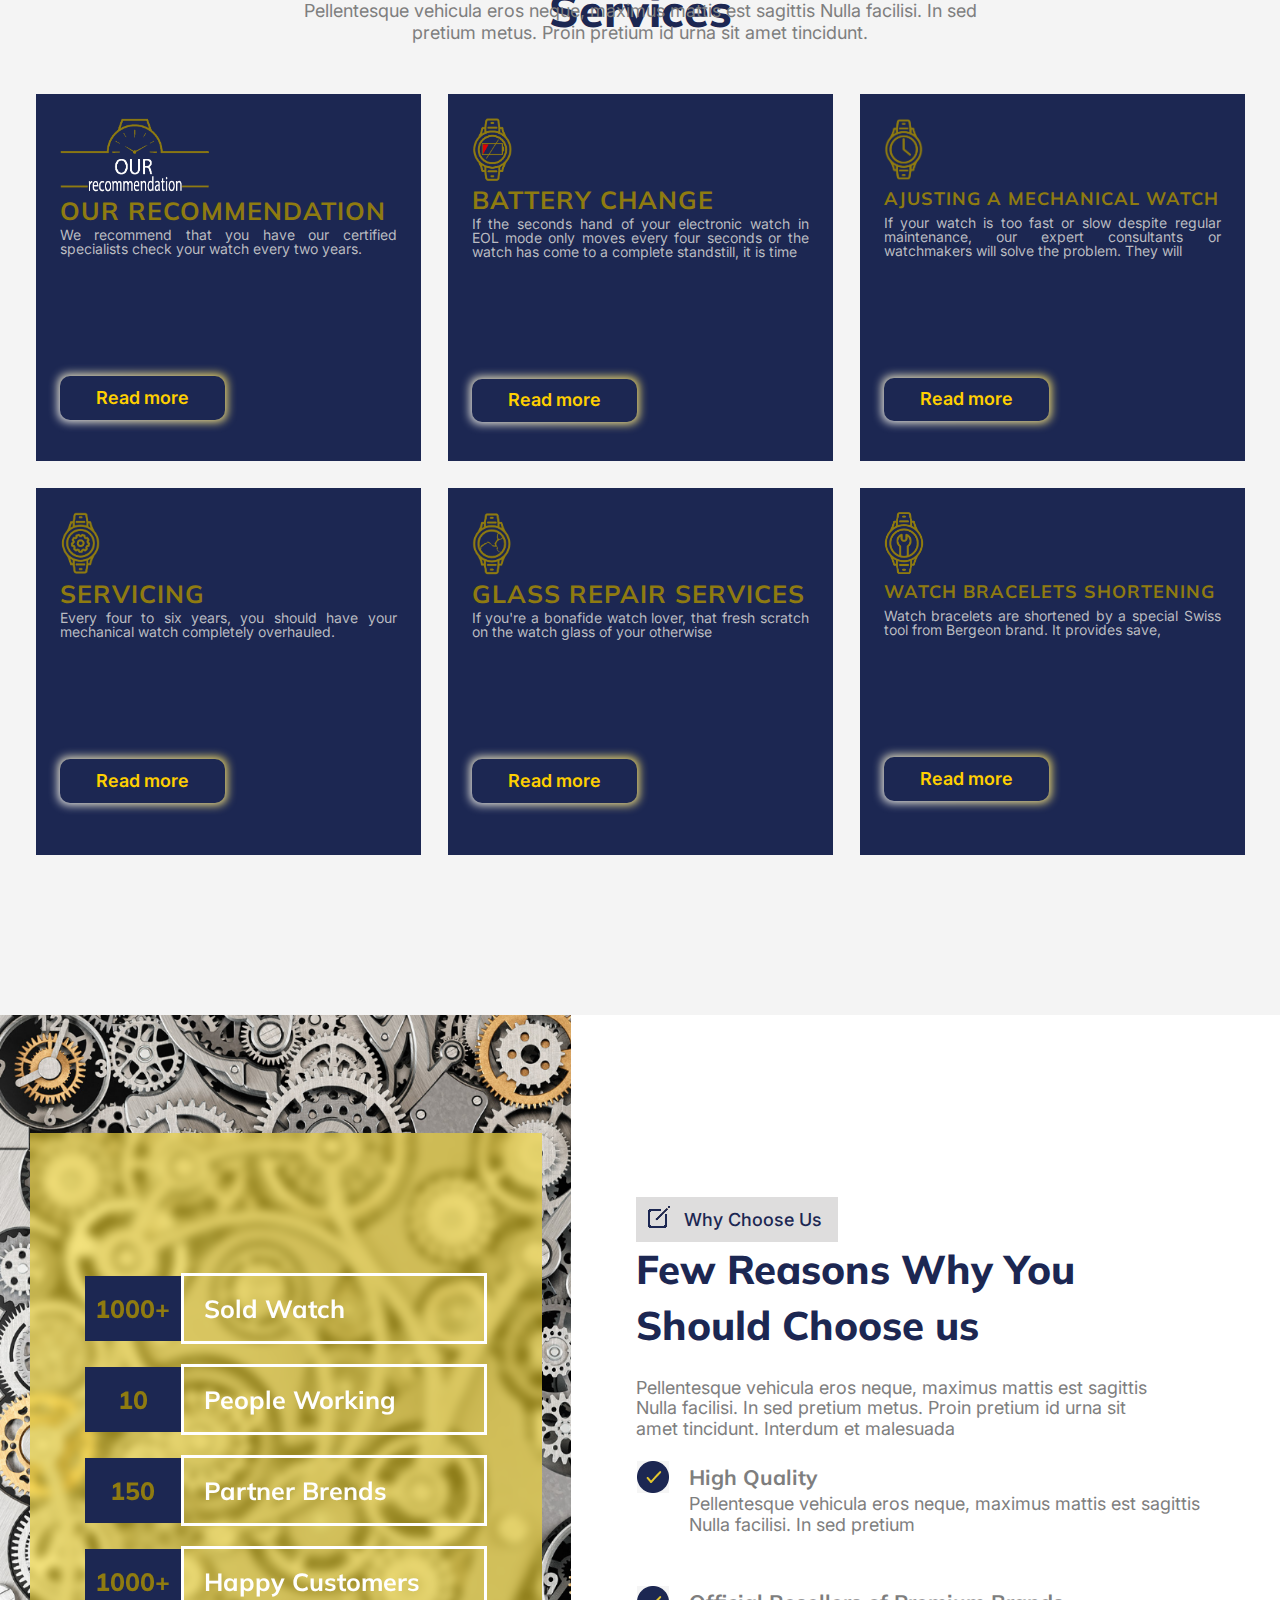
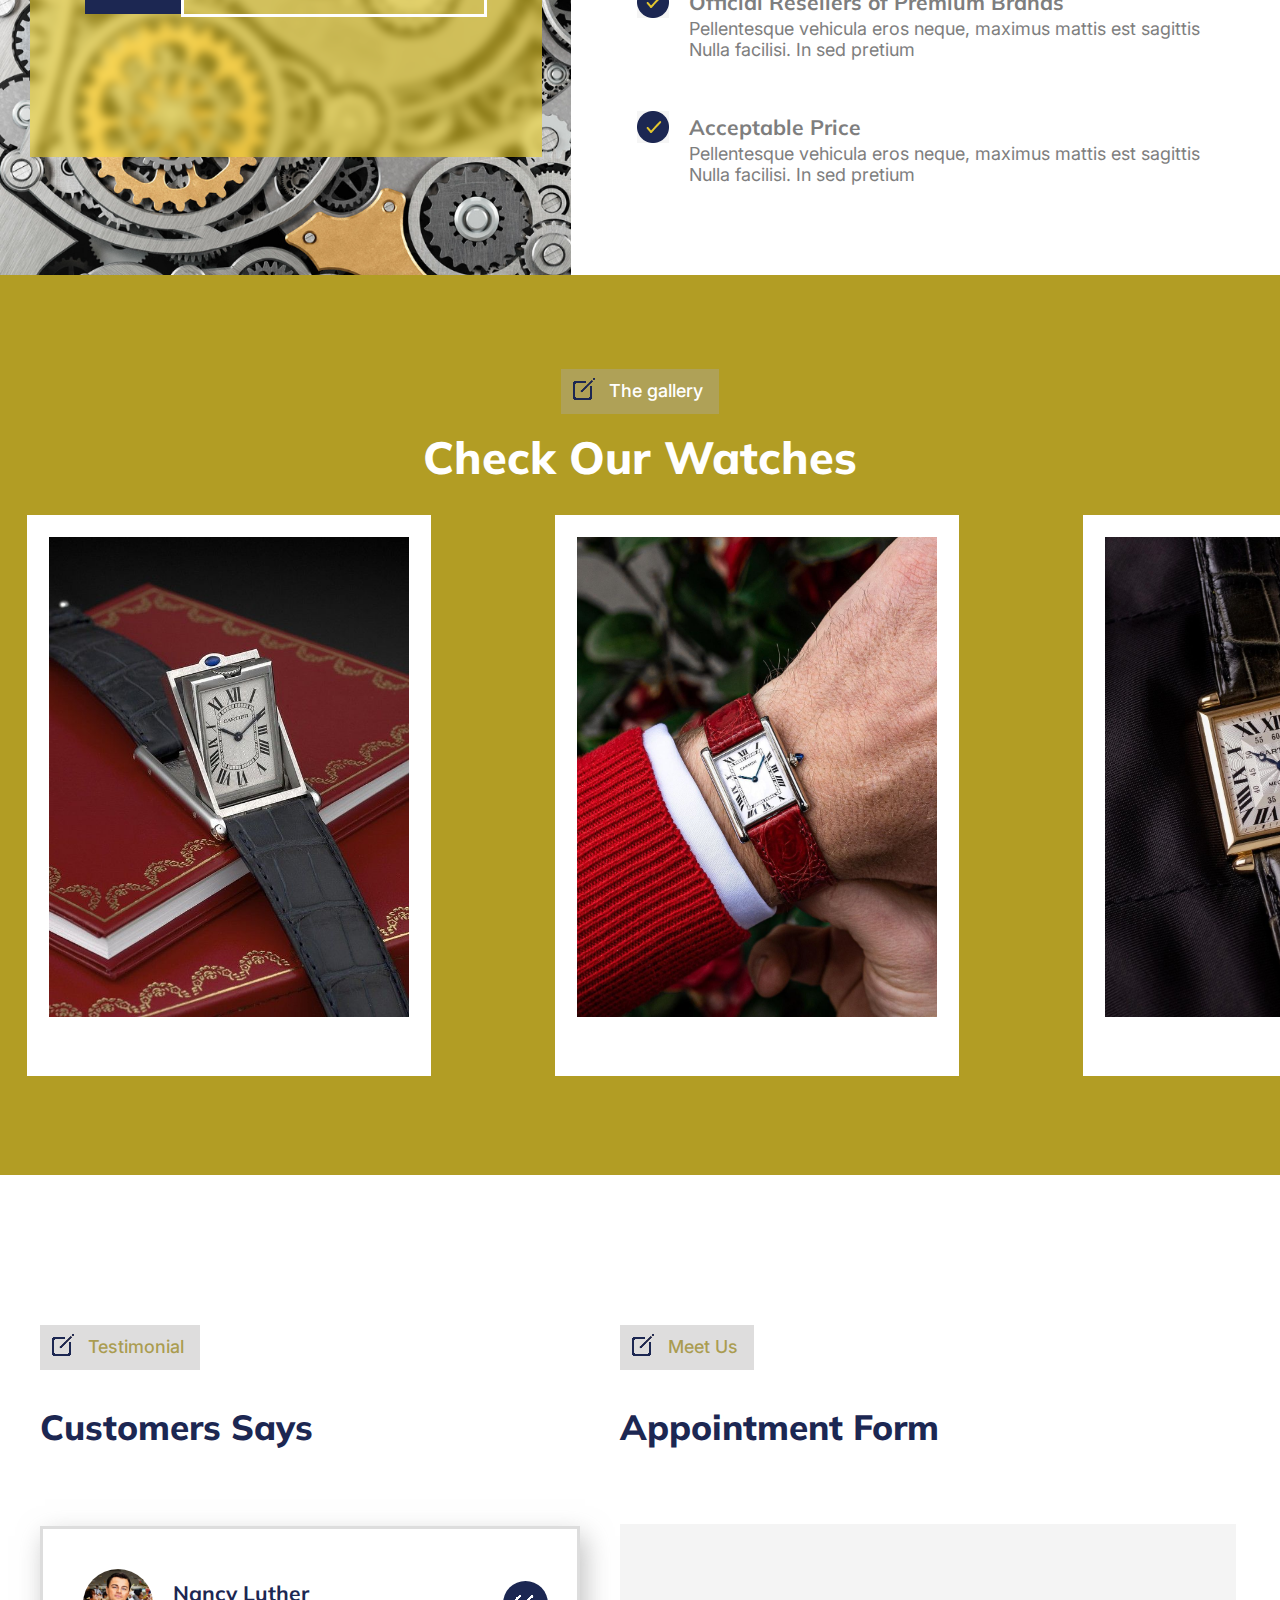
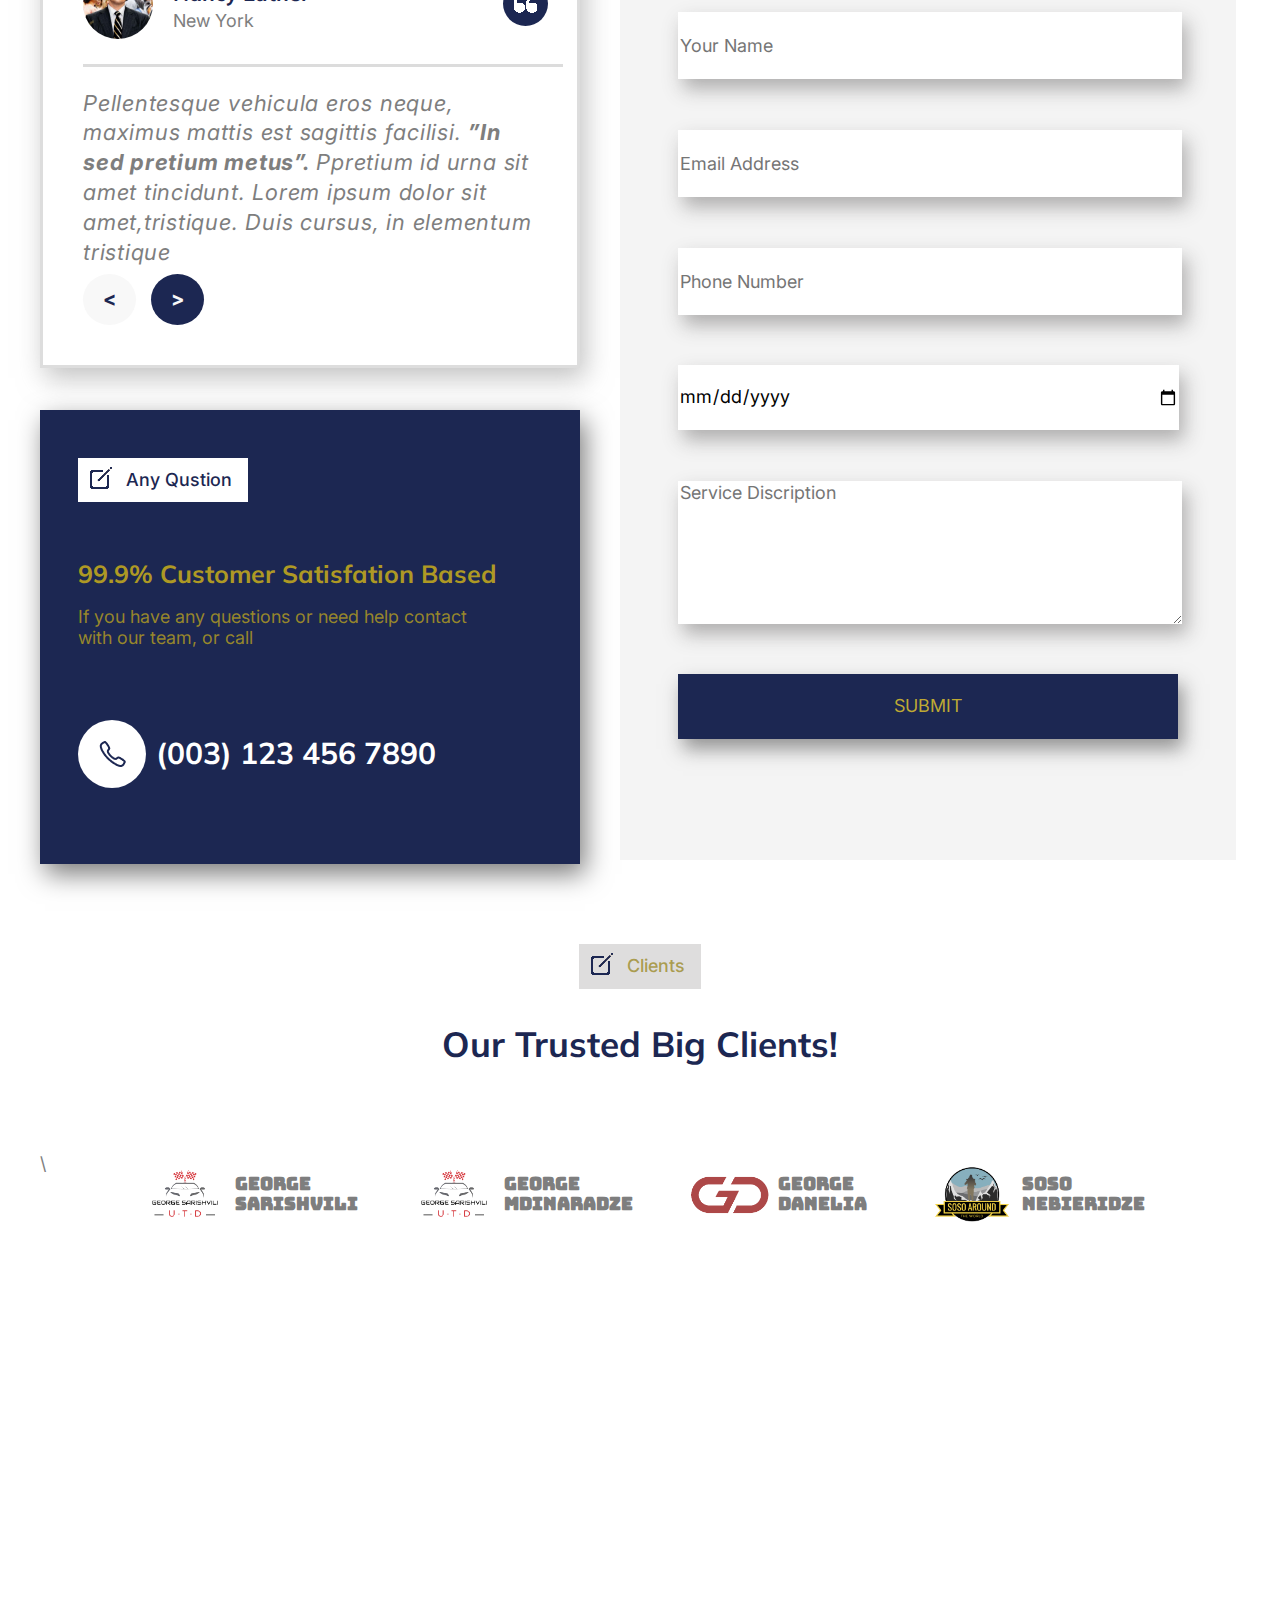
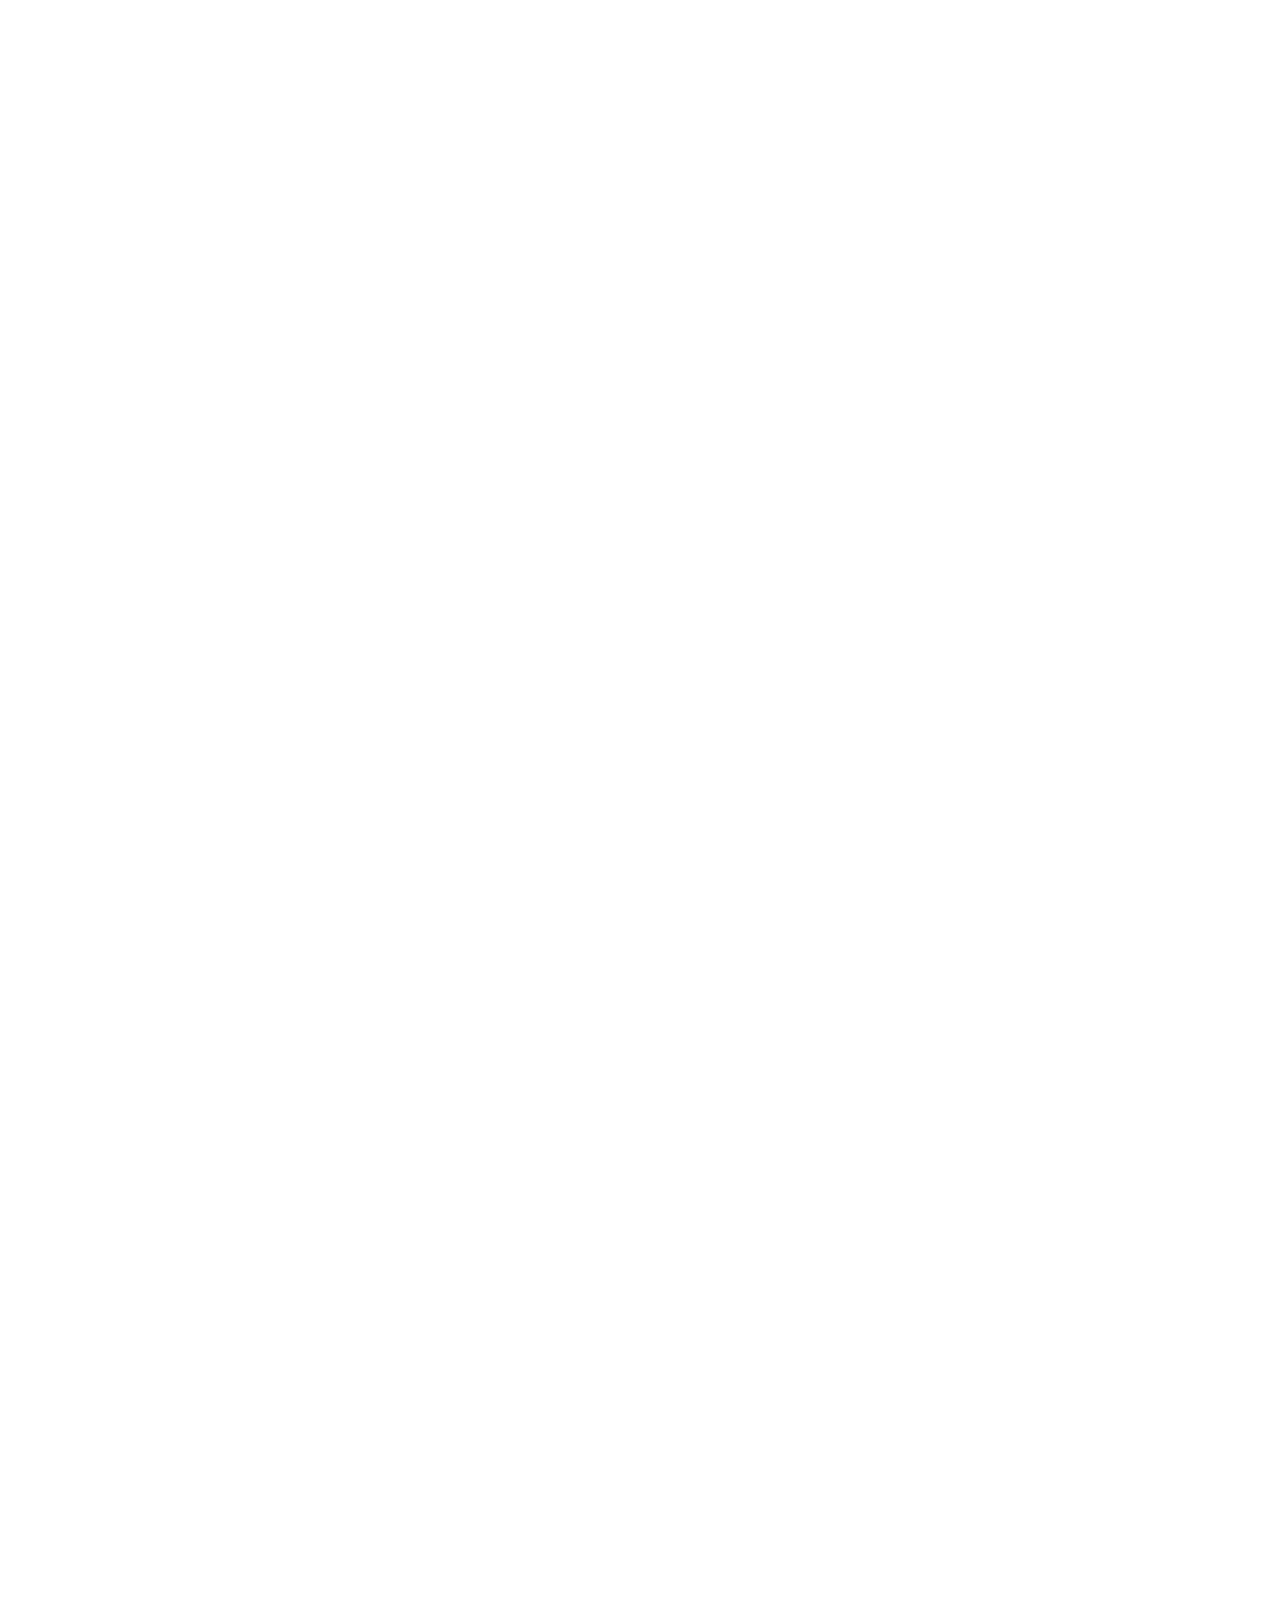
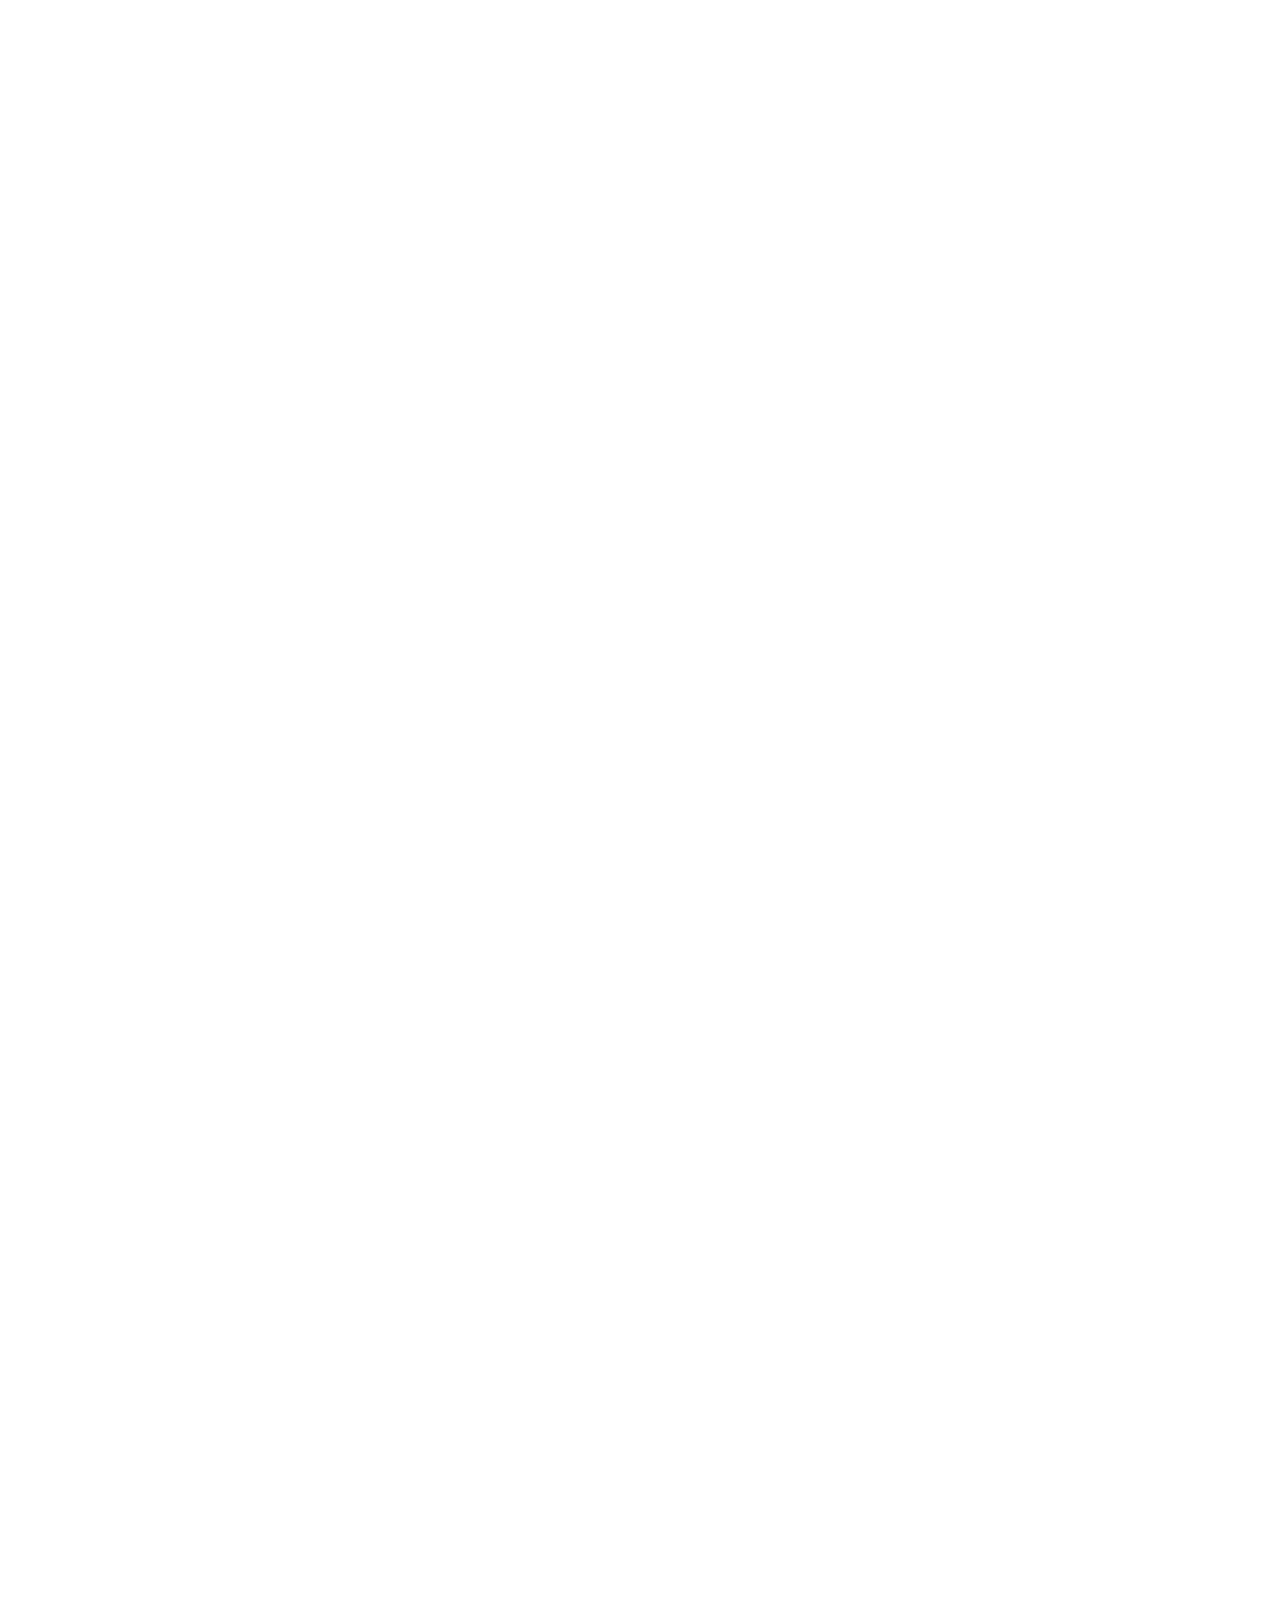
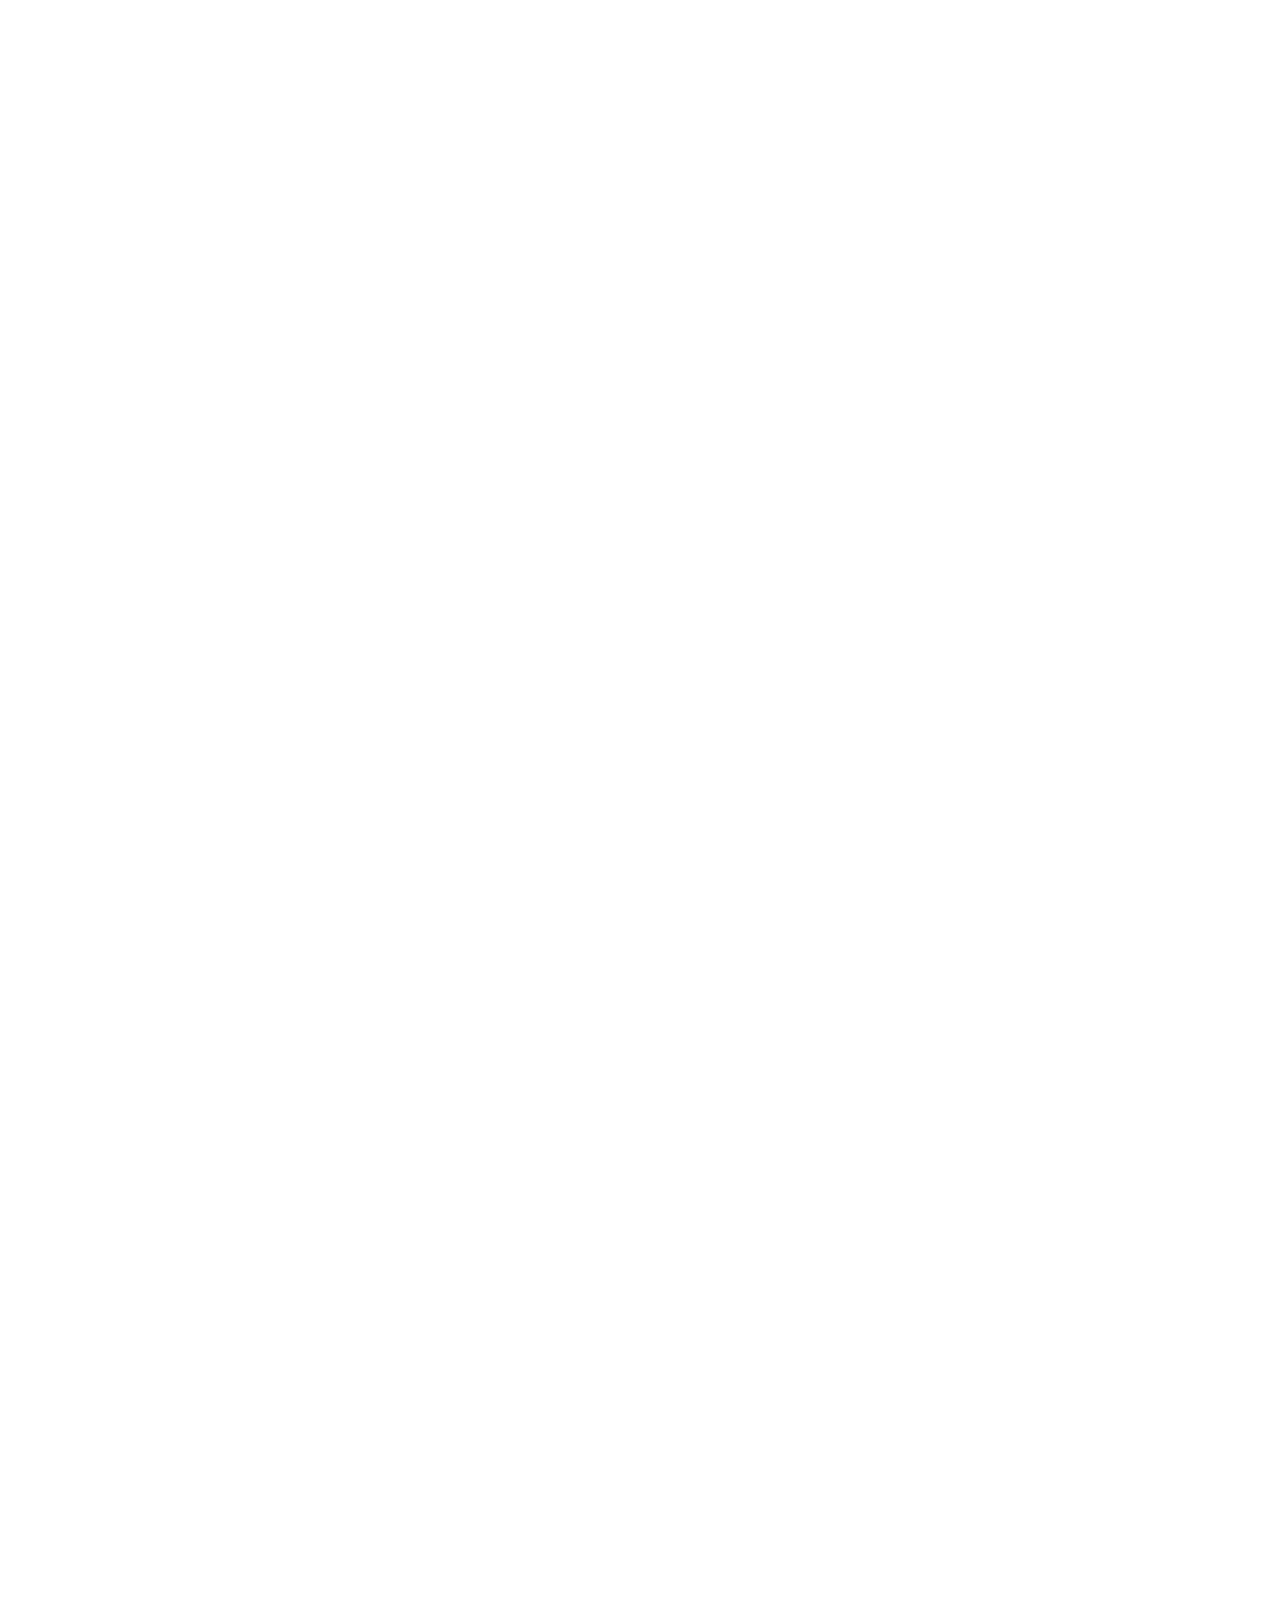
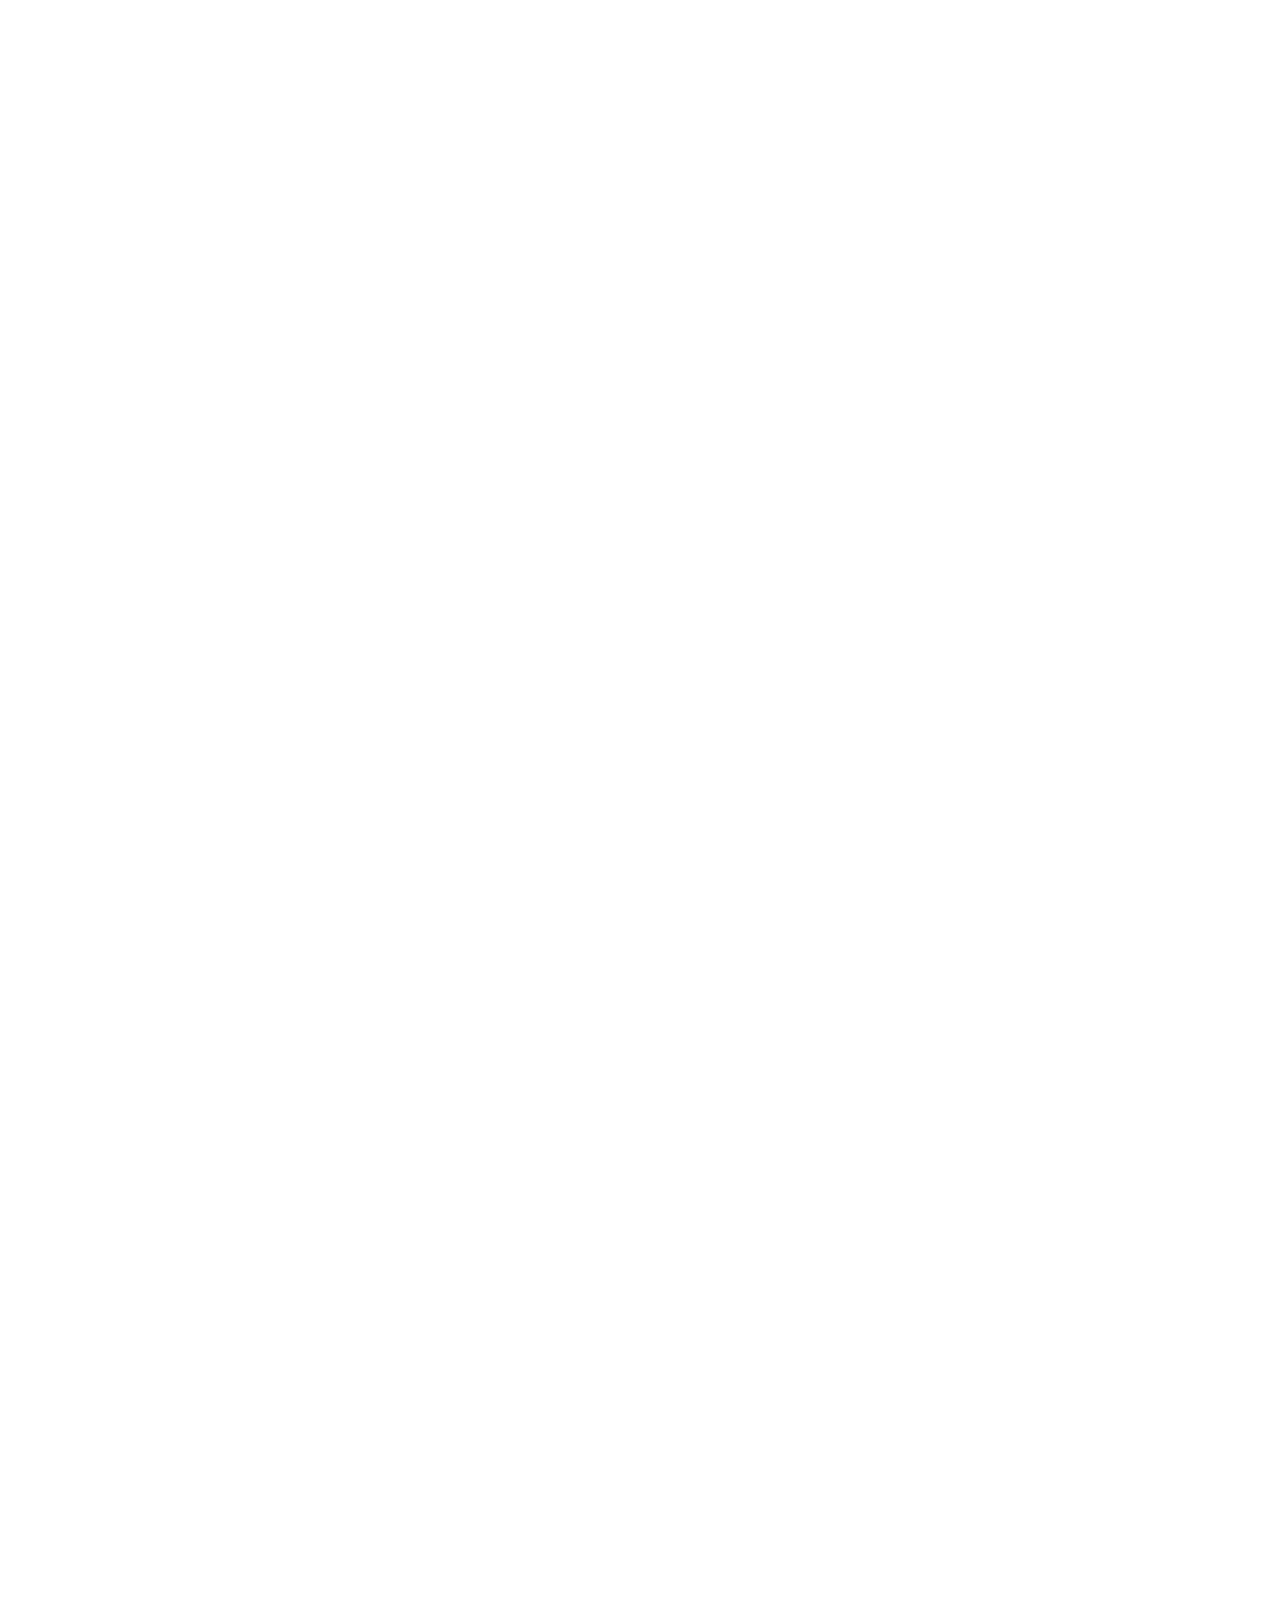
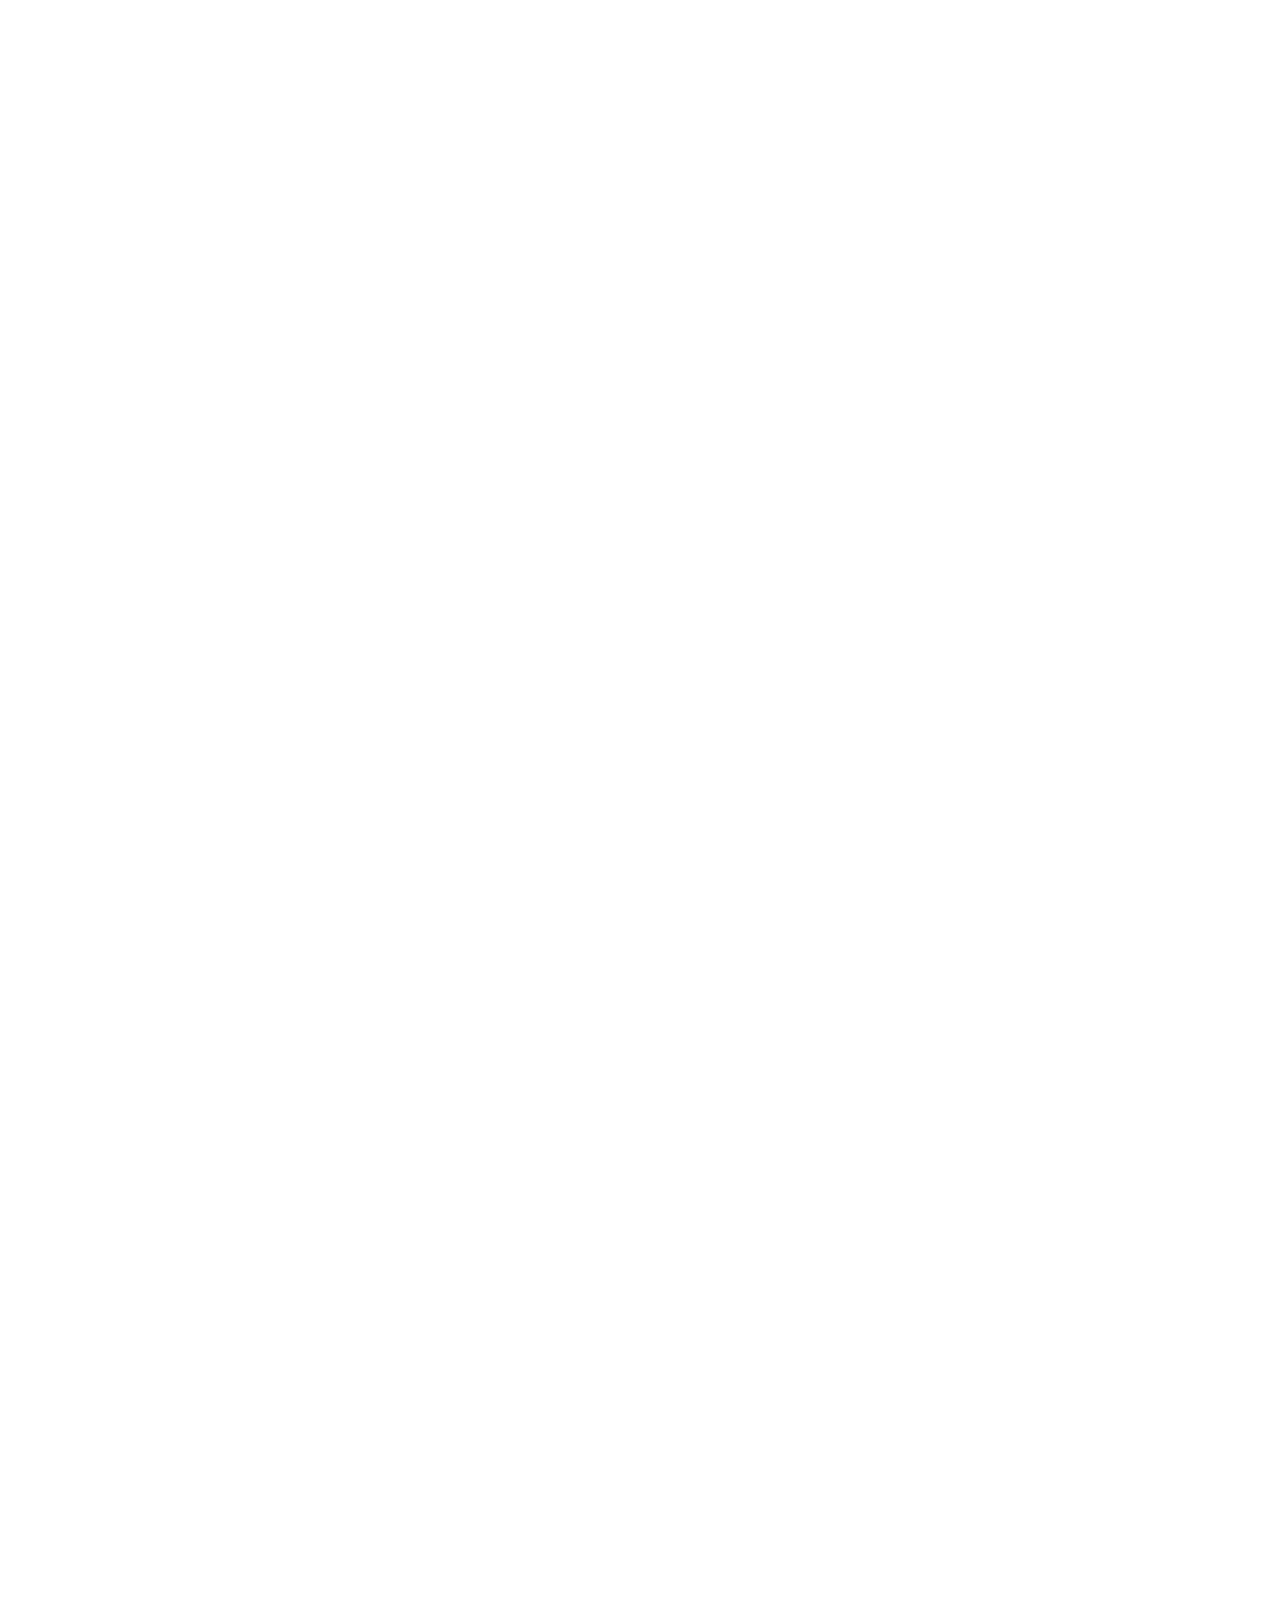
==== commit c9810b23: "finished clients section" ====
--- a/homepage.html
+++ b/homepage.html
@@ -6,6 +6,9 @@
         <link rel="preconnect" href="https://fonts.googleapis.com">
         <link rel="preconnect" href="https://fonts.gstatic.com" crossorigin>
         <link href="https://fonts.googleapis.com/css2?family=Inter:wght@100;200;300;400;500;600;700;800;900&family=Mulish:ital,wght@0,200;0,300;0,400;0,500;0,600;0,700;0,800;0,900;0,1000;1,200;1,300;1,400;1,500;1,600;1,700;1,800;1,900;1,1000&display=swap" rel="stylesheet">
+        <link rel="preconnect" href="https://fonts.googleapis.com">
+        <link rel="preconnect" href="https://fonts.gstatic.com" crossorigin>
+        <link href="https://fonts.googleapis.com/css2?family=Bungee+Inline&display=swap" rel="stylesheet">
         <link rel="stylesheet" href="./styles/normalize.css">
         <link rel="stylesheet" href="./styles/main.css">
         <title>Document</title>
@@ -344,7 +347,7 @@
                 <div class="section__content testimonial_maincontainer">
                     <div class="testimonial_content">
                         <div class="testimonial_title">
-                            <div class="icon_lable testimonial_title--SubText">Testimonial</div>
+                            <div class="icon_lable testimonial0Clients_title--SubText">Testimonial</div>
                             <h3>Customers Says</h3>
                         </div>
                         <div class="testimonial_content--CustomersText">
@@ -390,7 +393,7 @@
 
                     <div class="testimonial_AppointmentForm">
                         <div class="testimonial_title">
-                            <div class="icon_lable testimonial_title--SubText">Meet Us</div>
+                            <div class="icon_lable testimonial0Clients_title--SubText">Meet Us</div>
                             <h3>Appointment Form</h3>
                         </div>
 
@@ -423,8 +426,29 @@
                             </form>
                         </div>
                     </div>
-                                    
                 </div> 
+            </div>
+
+            <div class="section Clients">
+                <div class="Clients_Container">
+                    <div class="Clients_Container--Title">
+                        <div class="icon_lable testimonial0Clients_title--SubText">Clients</div>
+                        <h3>Our Trusted Big Clients!  </h3>
+                    </div>
+                    <div class="Clients_Container--Logo">
+                        <div><img src="./img/giorgi_sarishvili.png" alt="George Sarishvili">  <h4> George Sarishvili </h4> </div>
+                        <div><img src="./img/giorgi_sarishvili.png" alt="George Mdinaradze">  <h4> George Mdinaradze </h4> </div>
+                        <div><img src="./img/giorgi_danelia.png" alt="George Danelia">        <h4> George Danelia    </h4> </div>
+                        <div><img src="./img/soso_around_theWorld.png" alt="Soso Nebieridze"> <h4> Soso Nebieridze   </h4> </div>
+                    </div>
+                </div>
+            </div>
+
+            <div class="section Pricing">
+                <div class="section__content Pricing_content">\
+                    <div></div>
+
+                </div>
             </div>
 
         </main>
--- a/styles/main.css
+++ b/styles/main.css
@@ -25,7 +25,7 @@
 }
 
 body {
-    height: 1000vh;
+    height: 5000vh;
 }
 
 h1,
@@ -1319,8 +1319,8 @@
     width: 540px;
 }
 
-.testimonial_title--SubText {
-    color: #1c2752;
+.testimonial0Clients_title--SubText {
+    color: #9c8b29c9;
     width: fit-content;
 }
 
@@ -1577,4 +1577,54 @@
     color: #ffffff;
     height: 70px;
     box-shadow: 5px 10px 18px #70b3c9d6;
+}
+
+/* !! Clients */
+
+.Clients {
+    margin-top: 80px;
+
+}
+
+.Clients_Container {
+    width: 1010px;
+    height: 210px;
+    display: flex;
+    flex-direction: column;
+    gap: 45px;
+    align-items: center;
+}
+
+
+.Clients_Container--Title {
+    display: flex;
+    flex-direction: column;
+    width: 400px;
+    align-items: center;
+}
+
+.Clients_Container--Title h3 {
+    color: #1c2752;
+    font-size: 35px;
+}
+
+.Clients_Container--Logo {
+    display: flex;
+    gap: 40px;
+ }
+
+
+ .Clients_Container--Logo div {
+    display: flex;
+    align-items: center;
+
+
+ }
+
+.Clients_Container--Logo div img {
+    width: 100px;
+}
+
+.Clients_Container--Logo div h4 {
+    font-family: 'Bungee Inline', cursive;
 }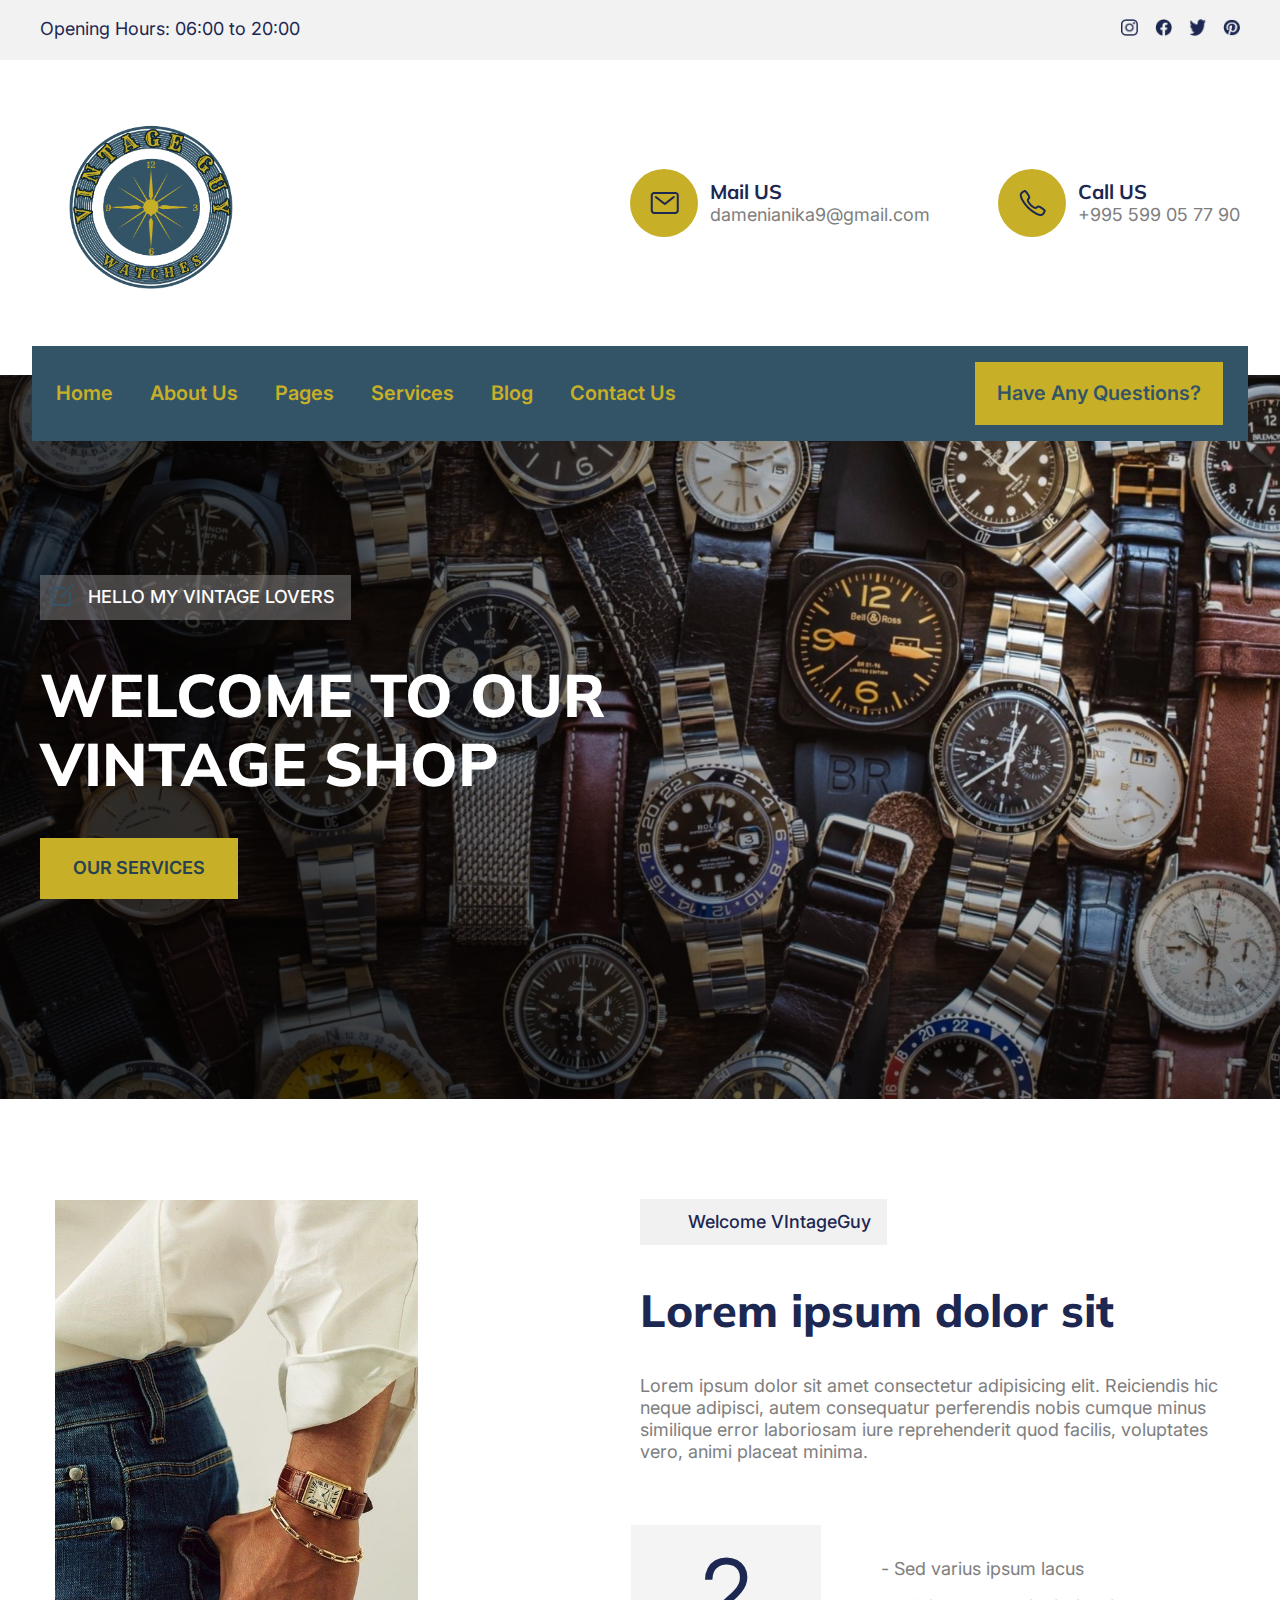
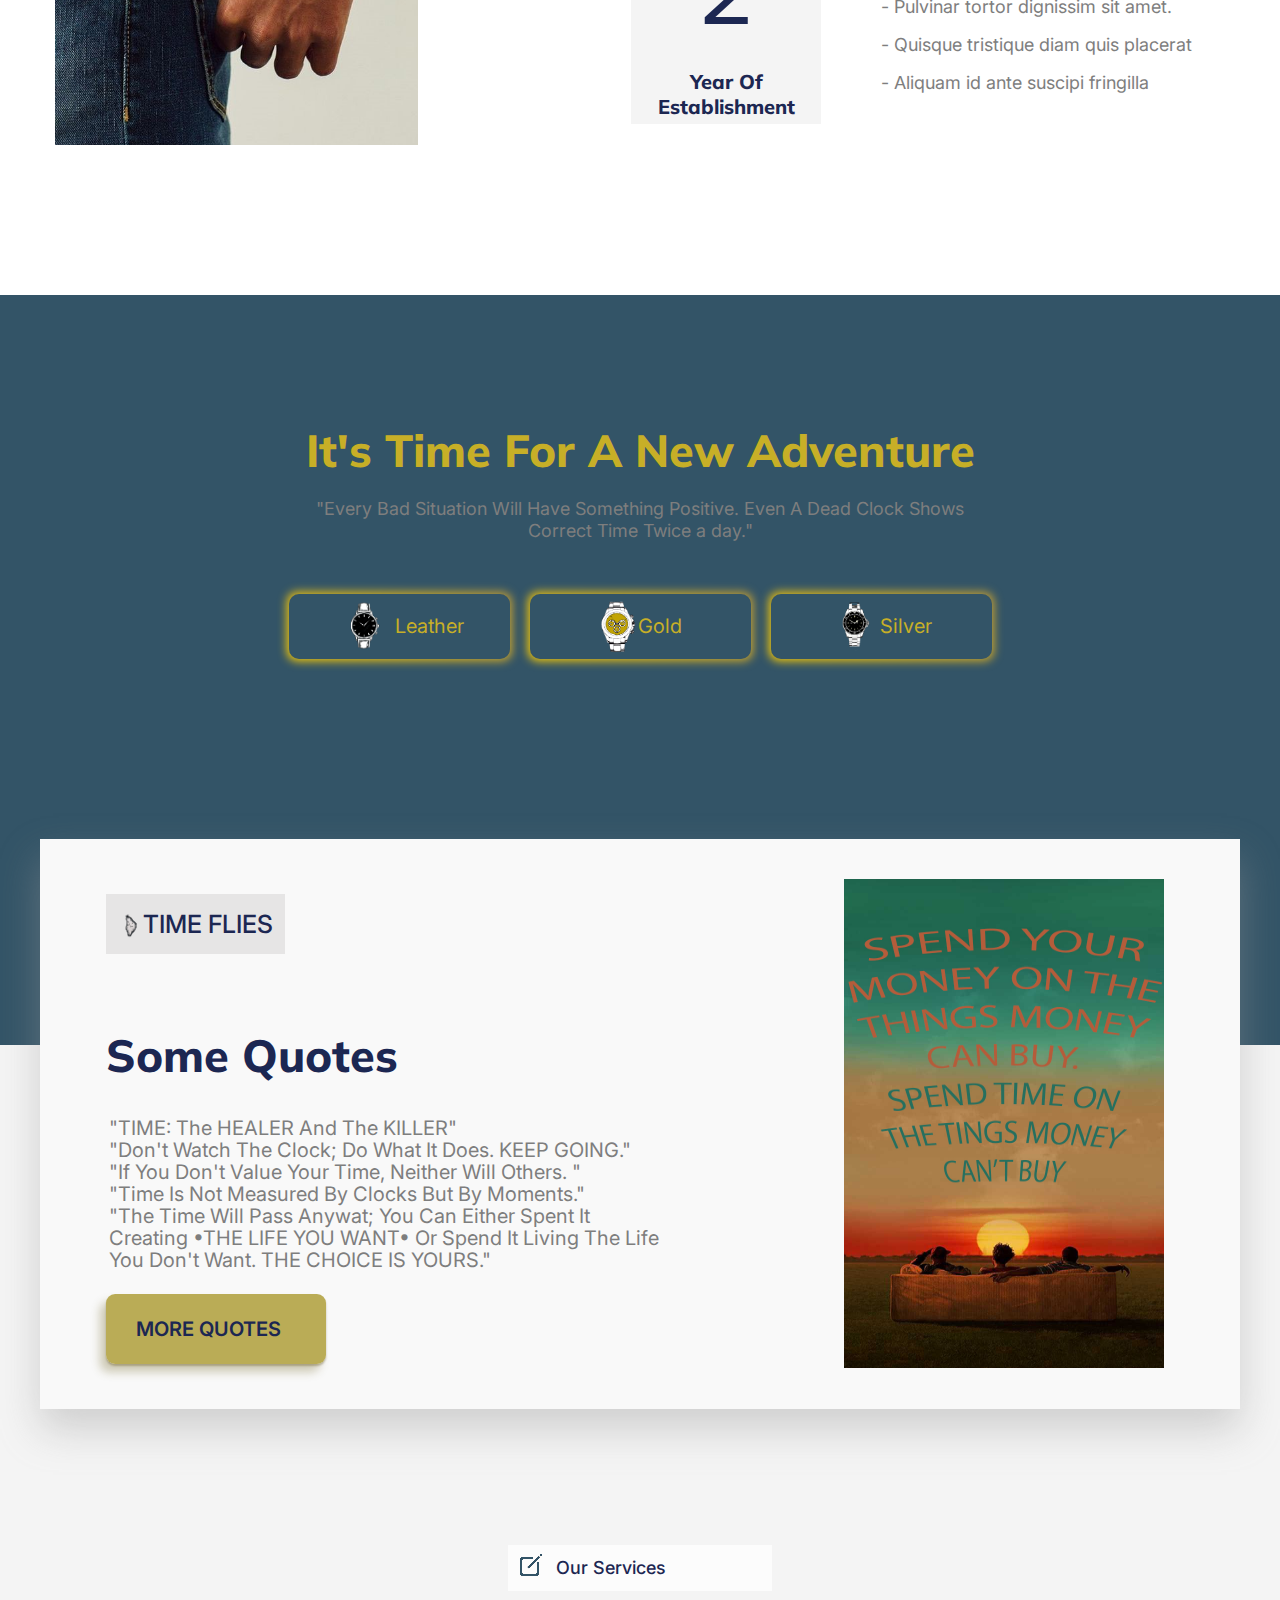
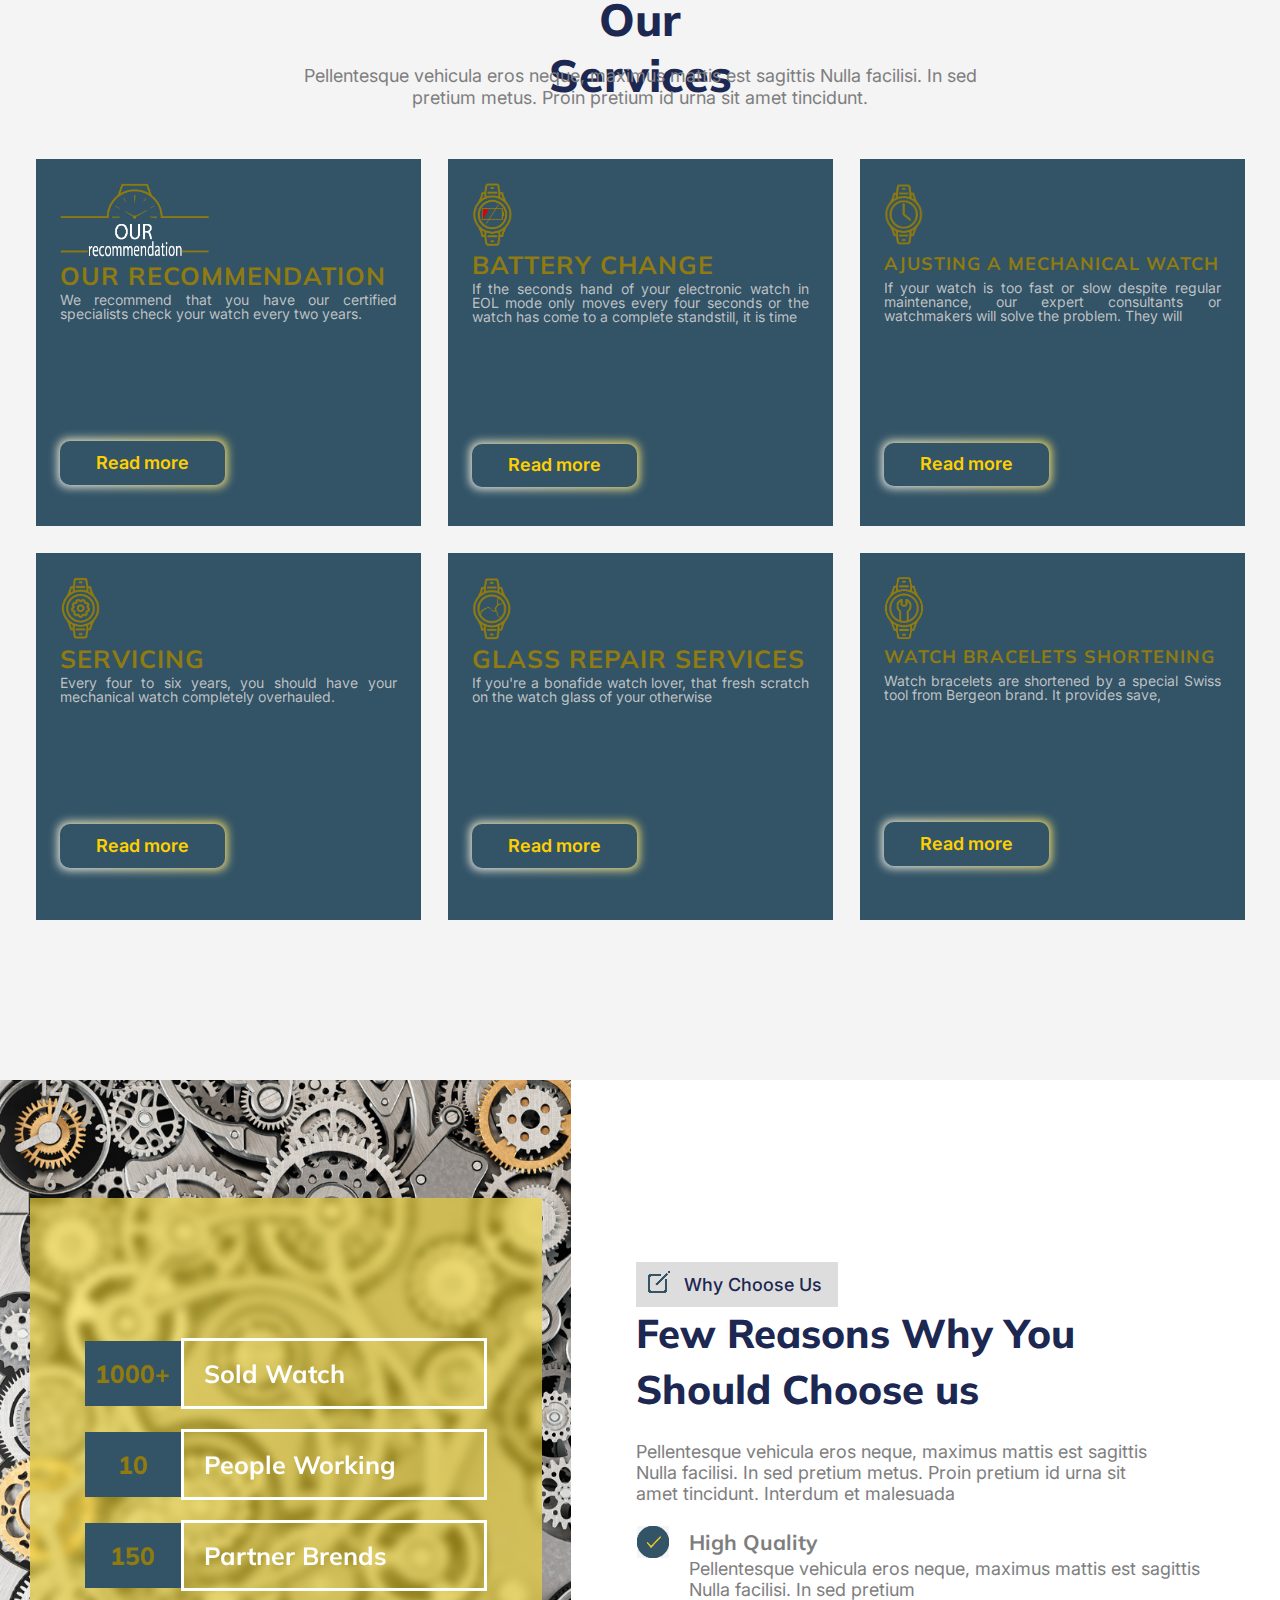
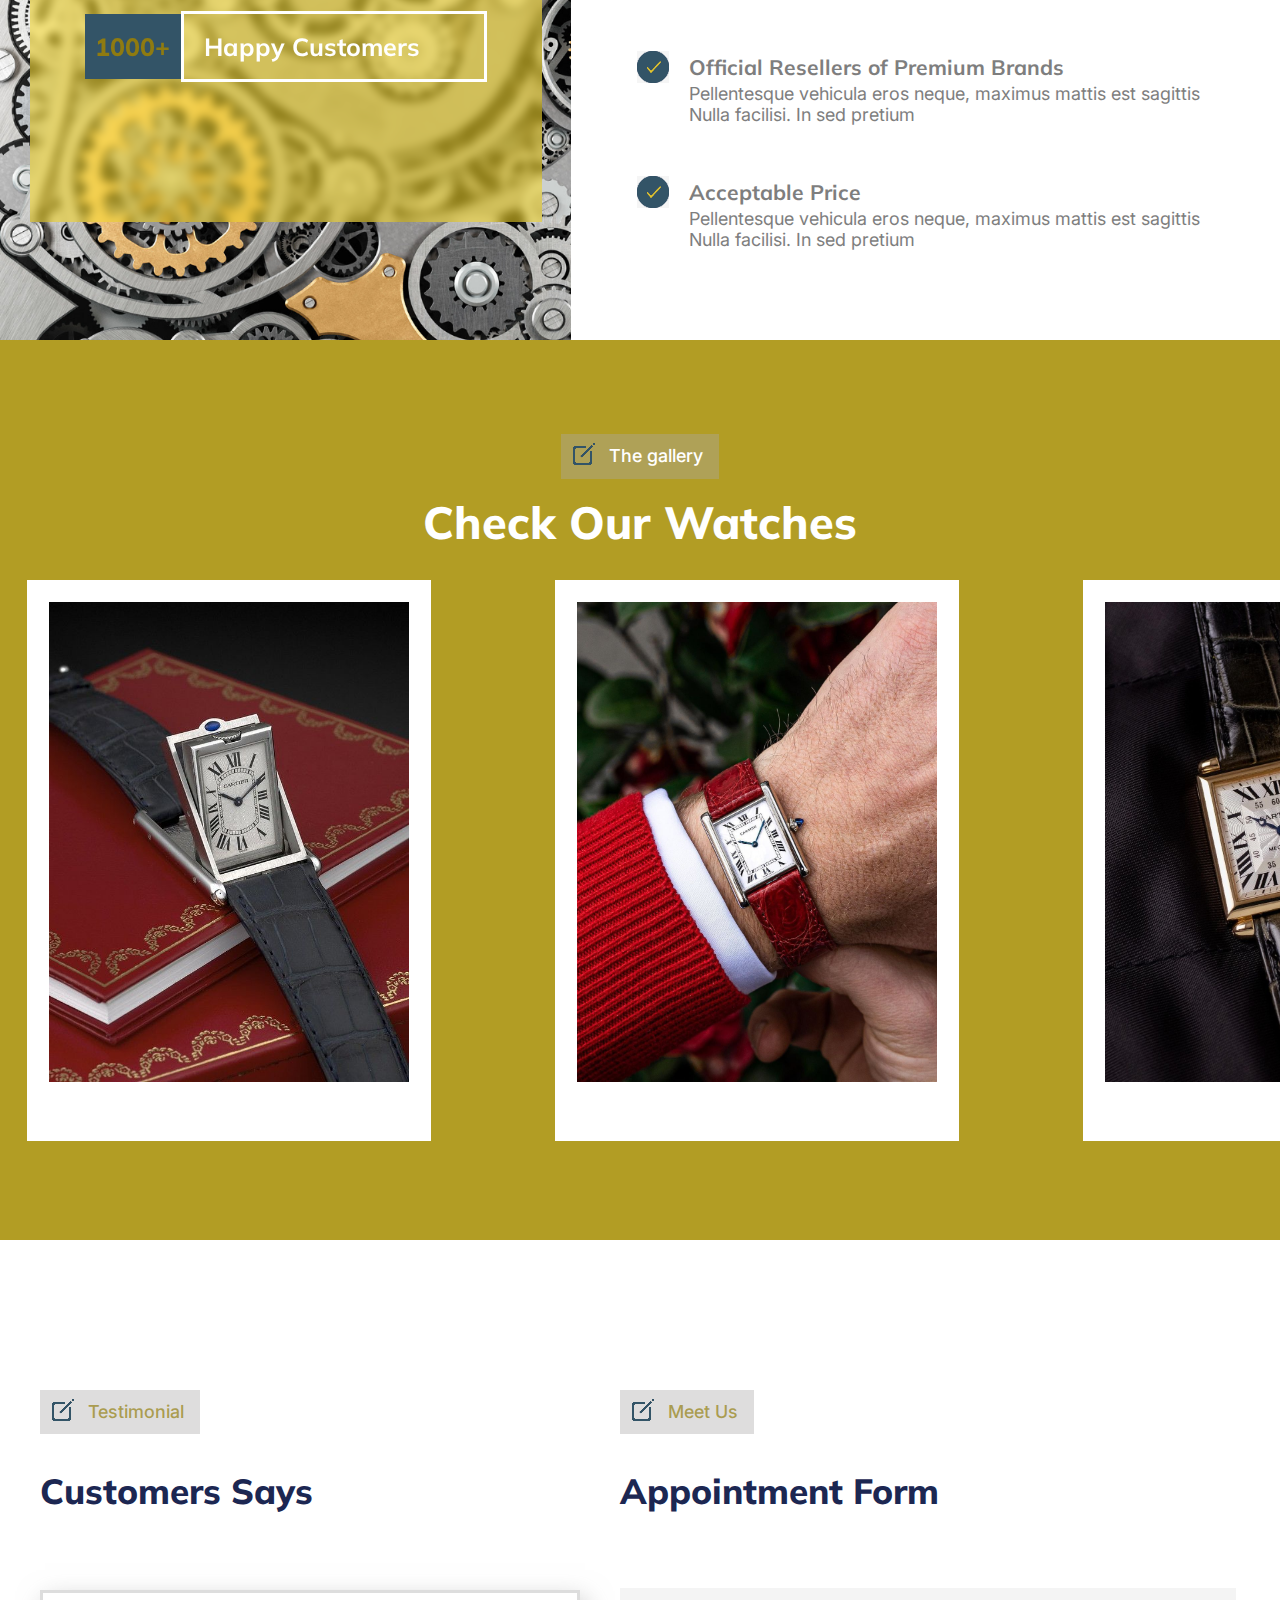
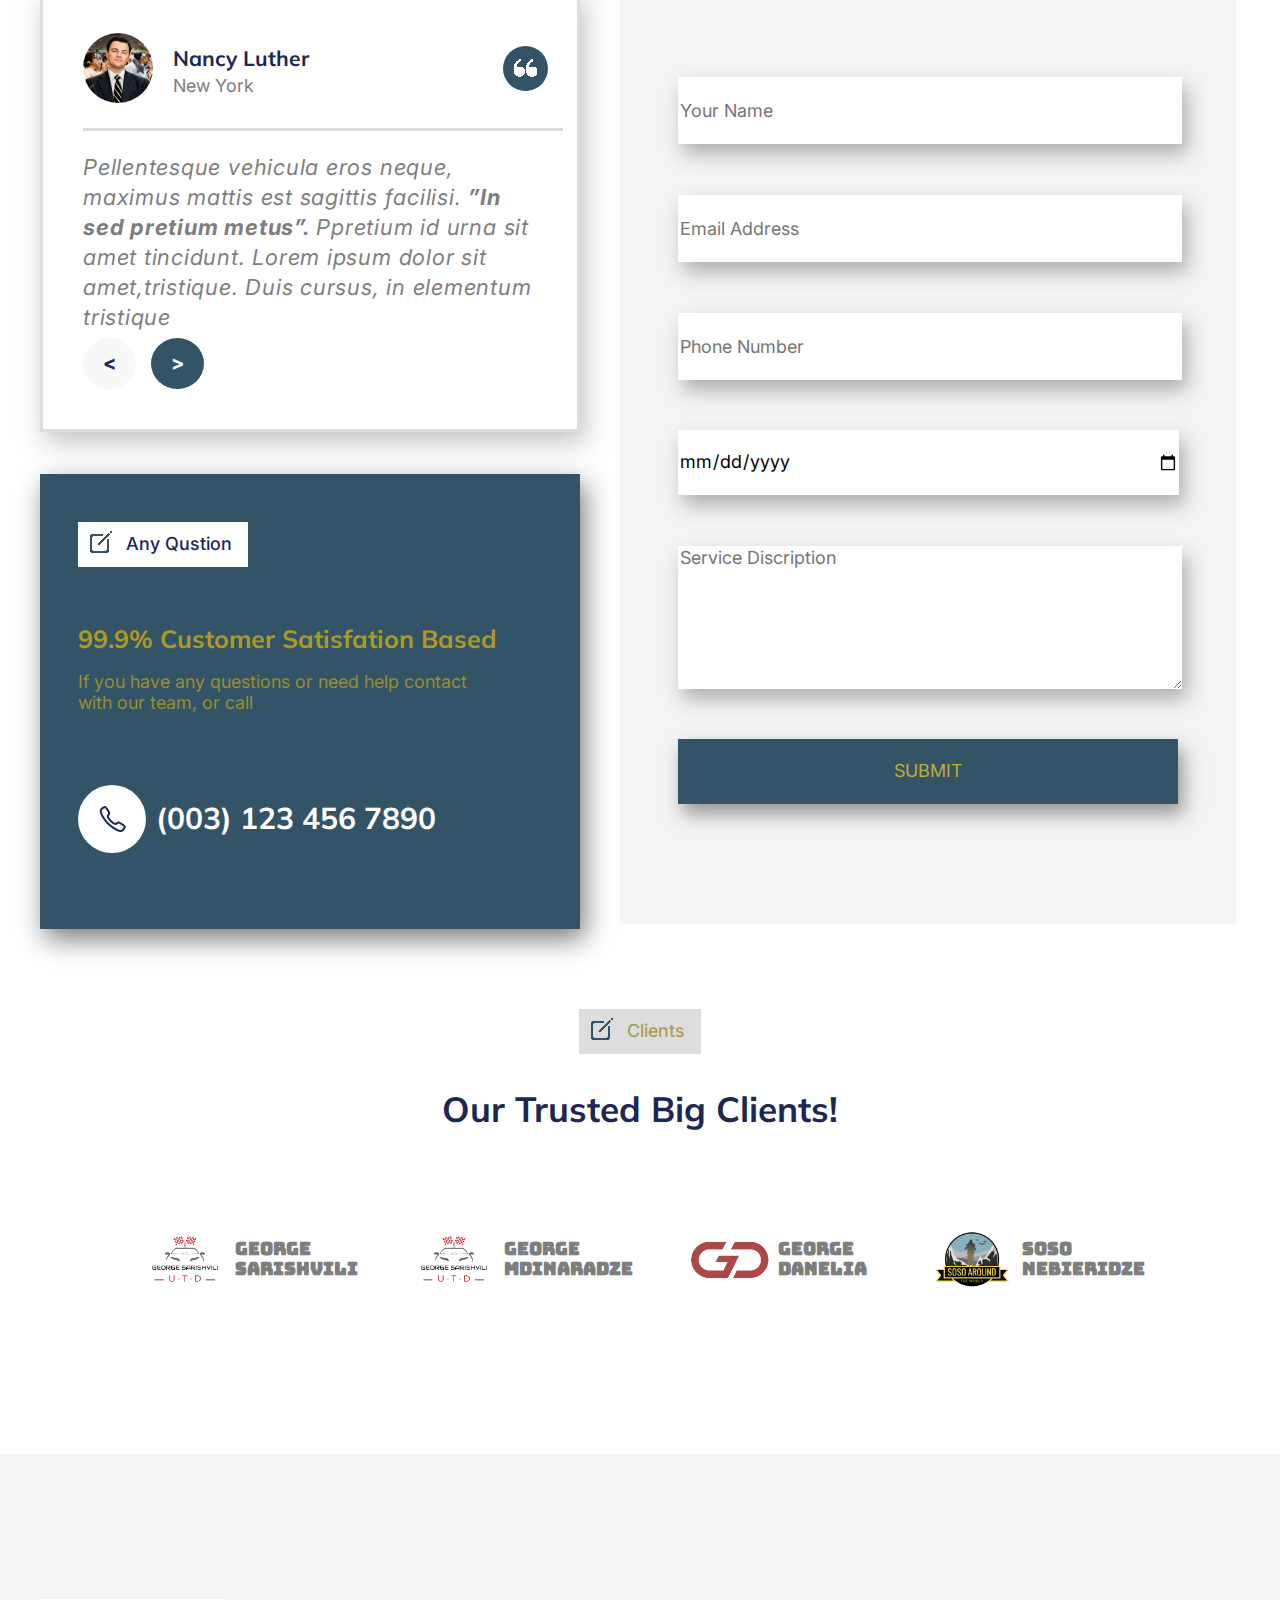
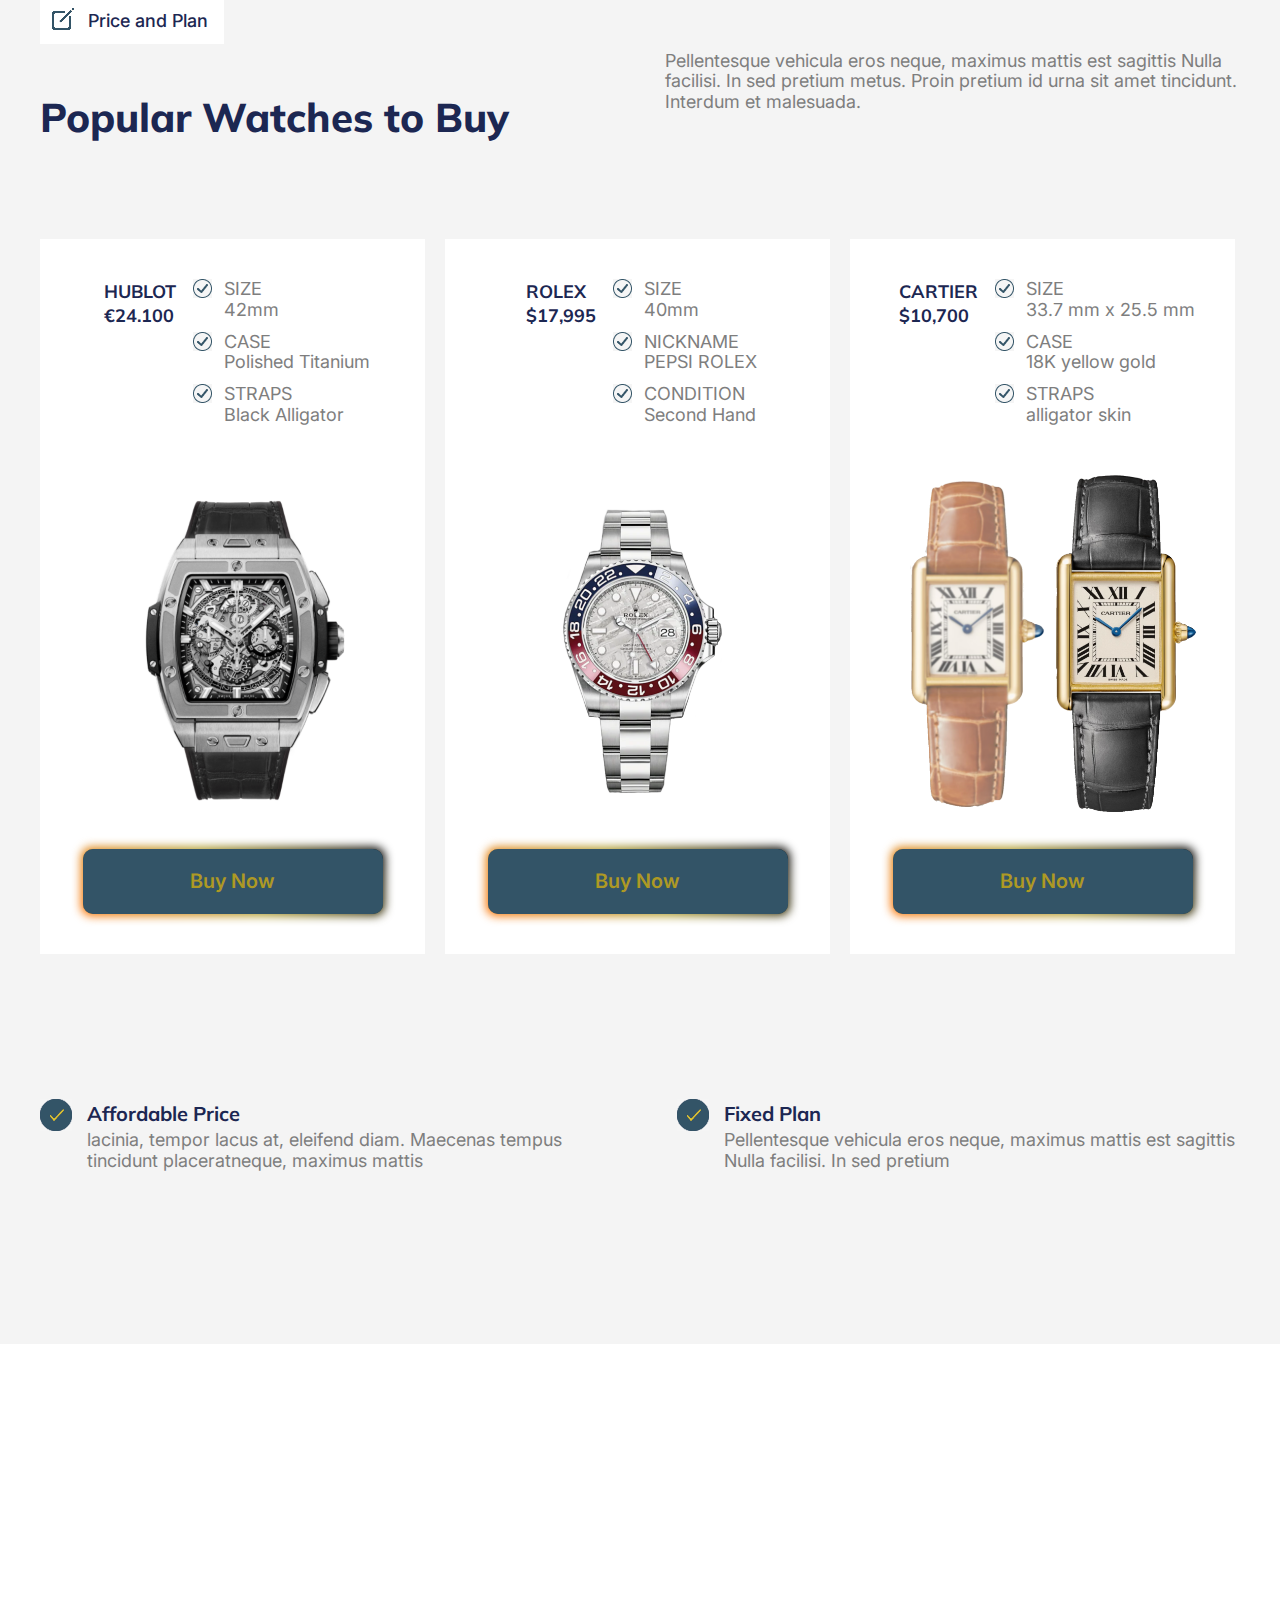
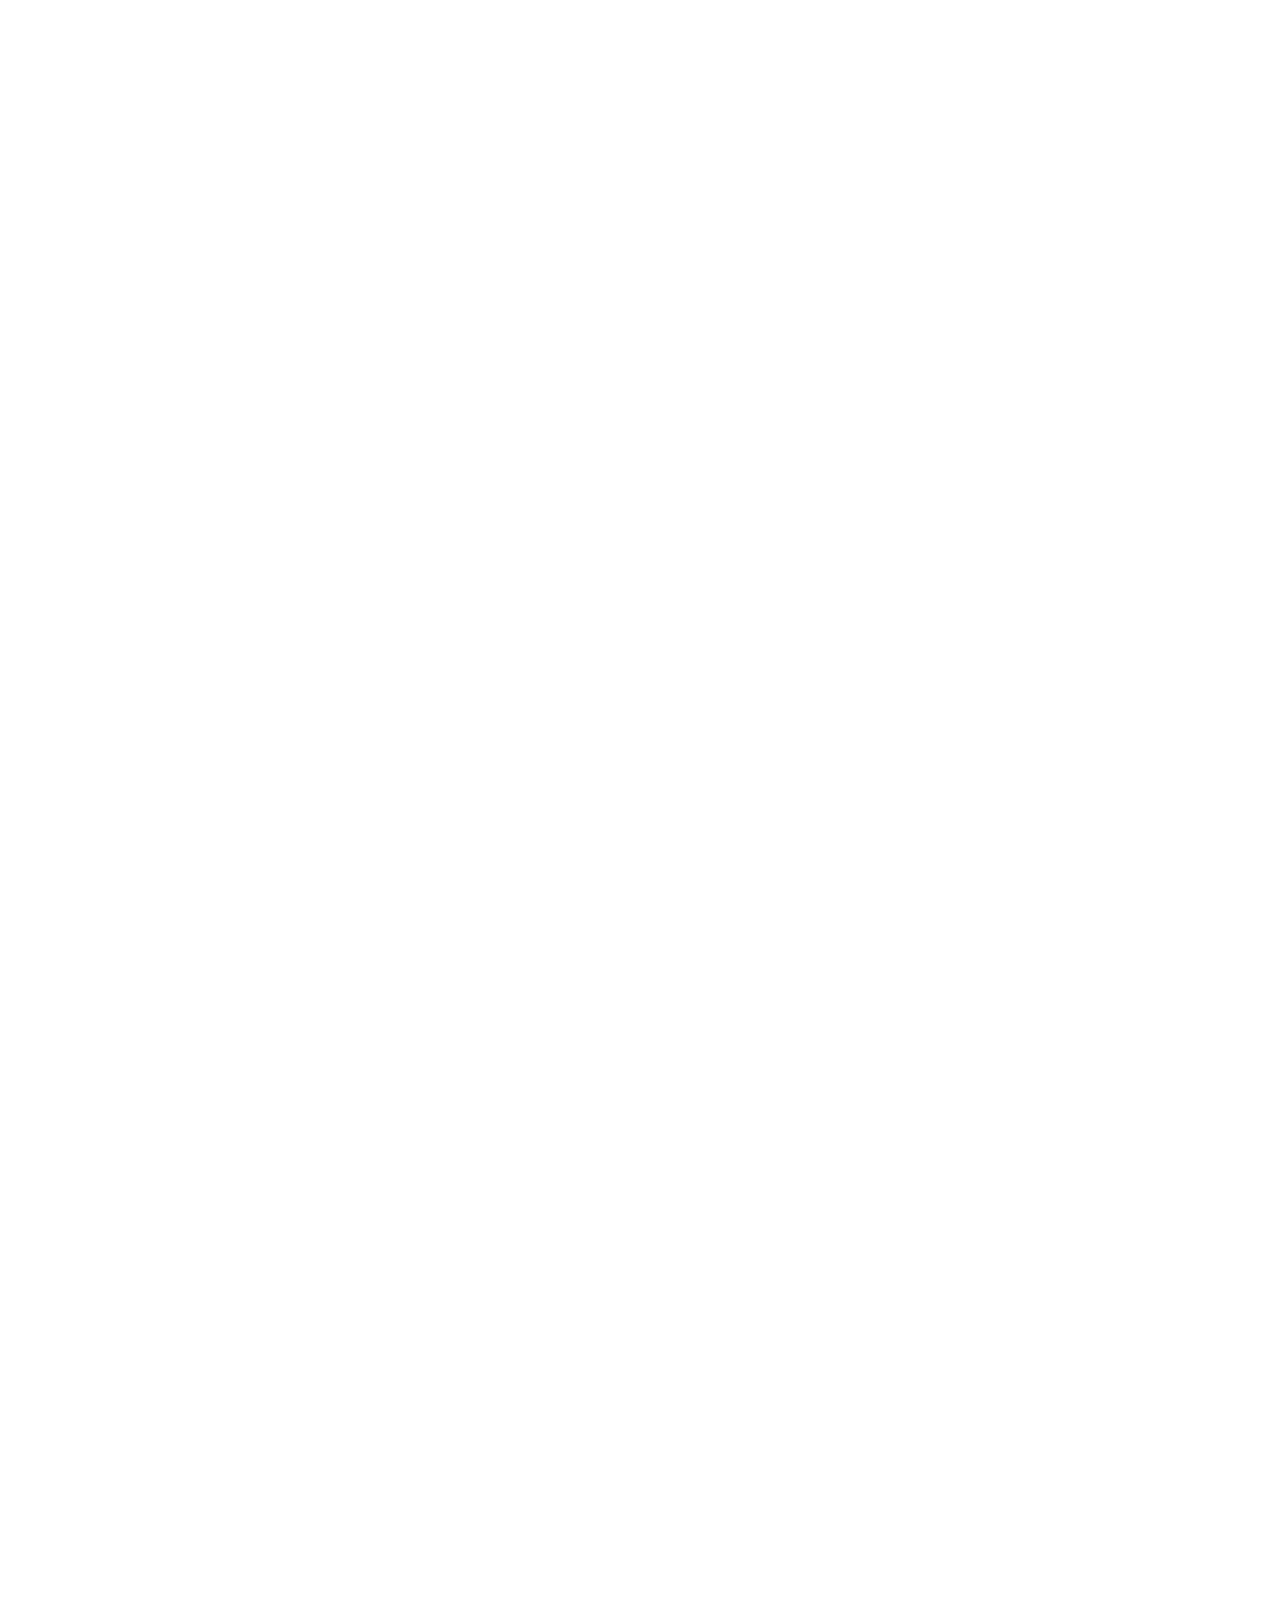
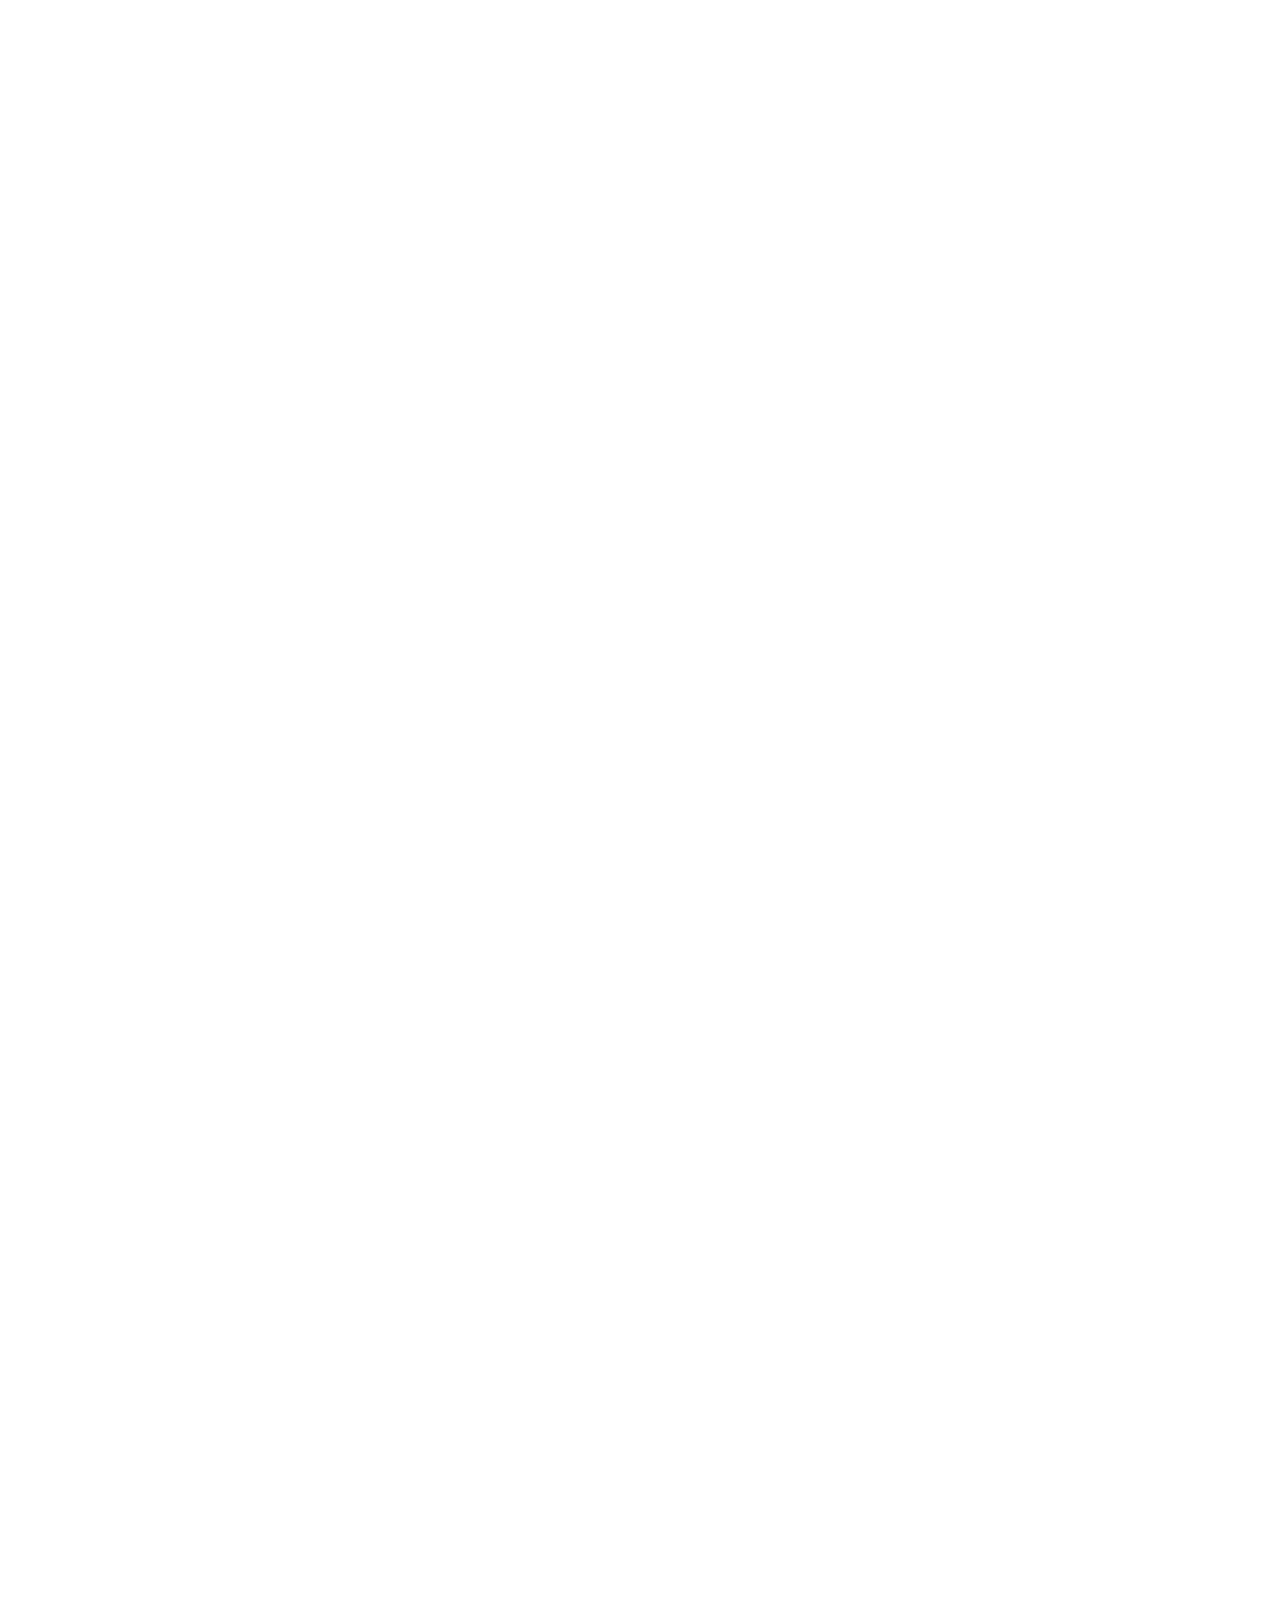
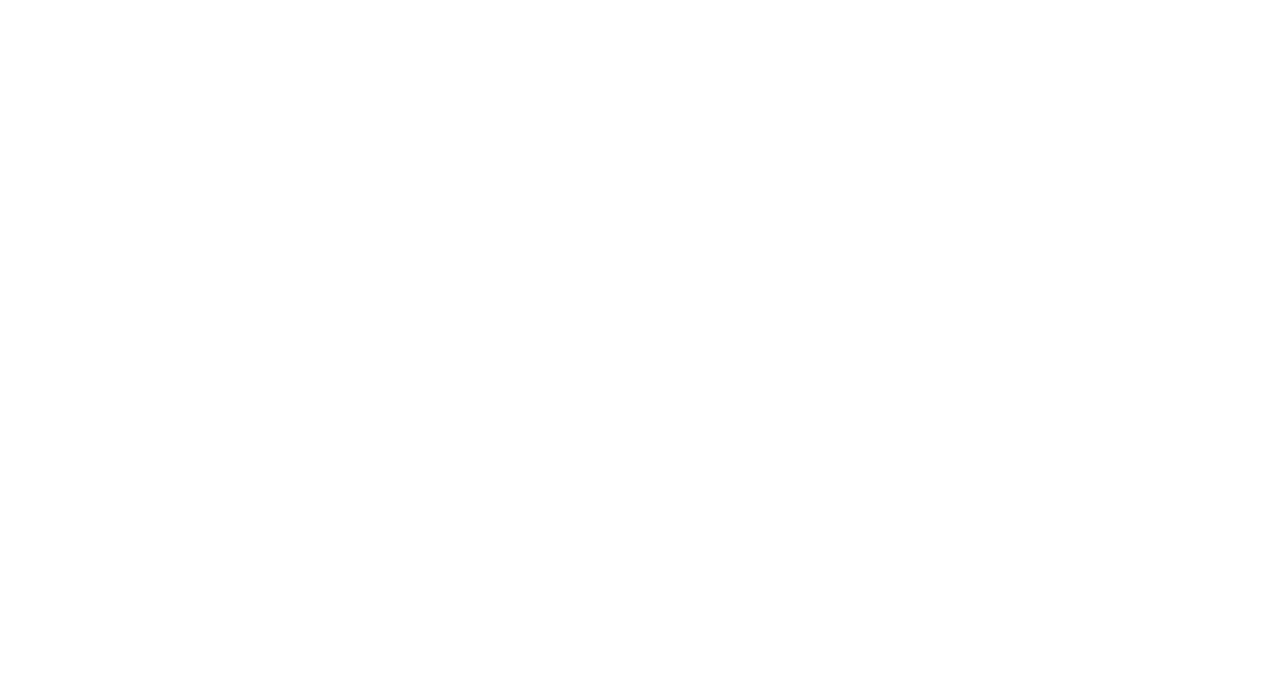
==== commit e17e7f08: "changed logo and finished Pricing section" ====
--- a/homepage.html
+++ b/homepage.html
@@ -11,7 +11,8 @@
         <link href="https://fonts.googleapis.com/css2?family=Bungee+Inline&display=swap" rel="stylesheet">
         <link rel="stylesheet" href="./styles/normalize.css">
         <link rel="stylesheet" href="./styles/main.css">
-        <title>Document</title>
+        <title>THE VINTAGE GUY</title>  
+        <link rel="icon" href="./img/LOGO (2).png">
 
     </head>
     <body>
@@ -30,7 +31,7 @@
 
             <div class="section header-logo">
                 <div class="section__content">
-                    <img class="header-logo__image" src="./img/logo.png" alt="logo"/>
+                    <img class="header-logo__image" src="./img/LOGO (2).png" alt="logo"/>
                     <div class="contacts">
                         <div class="contacts__contact">
                             <div class="contact__icon"></div>
@@ -445,8 +446,110 @@
             </div>
 
             <div class="section Pricing">
-                <div class="section__content Pricing_content">\
-                    <div></div>
+                <div class="section__content PricingContent">
+                    <div class="PricingContent_content">
+                        <div class="PricingContent_content--Title">
+                            <div class="icon_lable">Price and Plan</div>
+                            <h3>Popular Watches to Buy</h3>
+                        </div>
+                        <p>Pellentesque vehicula eros neque,
+                             maximus mattis est sagittis Nulla facilisi. 
+                             In sed pretium metus. Proin pretium id urna 
+                             sit amet tincidunt. Interdum et malesuada.</p>
+                    </div>
+
+                    <div class="PricingContent_Pricing">
+                        <div class="PricingContent_Pricing--Watches">
+                            <div class="PricingContent_Pricing--Watches-price">
+                                <div>
+                                    <h4>HUBLOT</h4>
+                                    <h4>€24.100</h4>
+                                </div>
+                                <ul>
+                                    <li>
+                                        <div>SIZE</div>
+                                        <div>42mm</div>
+                                    </li>
+                                    <li>
+                                        <div>CASE</div>
+                                        <div>Polished Titanium</div>
+                                    </li>
+                                    <li>
+                                        <div>STRAPS</div>
+                                        <div>Black Alligator</div>
+                                    </li>
+                                </ul>
+                            </div>
+                            <img src="./img/HUBLOT.png" alt="HUBLOT">
+                            <button class="PricingContent_Pricing--buybutton">Buy Now</button> 
+                        </div>
+                        <div class="PricingContent_Pricing--Watches">
+                            <div class="PricingContent_Pricing--Watches-price">
+                                <div>
+                                    <h4>ROLEX</h4>
+                                    <h4>$17,995</h4>
+                                </div>
+                                <ul>
+                                    <li>
+                                        <div>SIZE</div>
+                                        <div>40mm</div>
+                                    </li>
+                                    <li>
+                                        <div>NICKNAME</div>
+                                        <div>PEPSI ROLEX</div> 
+                                    </li>
+                                    <li>
+                                        <div>CONDITION</div> 
+                                        <div>Second Hand</div>
+                                    </li>
+                                </ul>
+                            </div>
+                            <img src="./img/ROLEX.png" alt="ROLEX">
+                            <button class="PricingContent_Pricing--buybutton">Buy Now</button> 
+                        </div>
+                        <div class="PricingContent_Pricing--Watches">
+                            <div class="PricingContent_Pricing--Watches-price">
+                                <div>
+                                    <h4>CARTIER</h4>
+                                    <h4>$10,700</h4>
+                                </div>
+                                <ul>
+                                    <li> 
+                                        <div>SIZE</div>
+                                        <div>33.7 mm x  25.5 mm</div>
+                                    </li>
+                                    <li>
+                                        <div>CASE</div>
+                                        <div>18K yellow gold </div>
+                                    </li>
+                                   
+                                    <li>
+                                        <div>STRAPS</div> 
+                                        <div>alligator skin</div>
+                                    </li>
+                                </ul>
+                            </div>
+                            <img src="./img/CARTIER.png" alt="CARTIER">
+                            <button class="PricingContent_Pricing--buybutton">Buy Now</button>
+                        </div>
+                    </div>
+
+                    <div class="PricingContent_Points">
+                        <div class="PricingContent_Points--content">
+                            <img src="./img/icons/Vectorcheck.png" alt="Vectorcheck">
+                            <div>
+                                <h4>Affordable Price</h4>
+                                <p>lacinia, tempor lacus at, eleifend diam. Maecenas tempus tincidunt placeratneque, maximus mattis </p>
+                            </div>
+                        </div>
+                        <div class="PricingContent_Points--content">
+                            <img src="./img/icons/Vectorcheck.png" alt="Vectorcheck">
+                            <div>
+                                <h4>Fixed Plan</h4>
+                                <p>Pellentesque vehicula eros neque, maximus mattis est sagittis Nulla facilisi. In sed pretium </p>
+                            </div>
+                        </div>
+                    </div>
 
                 </div>
             </div>
--- a/styles/main.css
+++ b/styles/main.css
@@ -25,7 +25,7 @@
 }
 
 body {
-    height: 5000vh;
+    height: 1500vh;
 }
 
 h1,
@@ -215,7 +215,7 @@
 }
 
 .dropdown-content a:hover {
-    background-color: rgb(29, 57, 74);
+    background-color: #335467;
     transition: all 0.7s;
 }
 
@@ -247,7 +247,7 @@
 }
 
 .navigaton__cta button:active {
-    background-color: #1c2752;
+    background-color: #335467;
     transition: 0ms;
 }
 
@@ -380,7 +380,7 @@
 /*  !!  quote section */
 
 .quotesection {
-    background-color: #1c2752;
+    background-color: #335467;
     height: 750px;
     margin-top: 150px;
 }
@@ -491,7 +491,7 @@
   position: absolute;
   width: 100%;
   height: 100%;
-  background: #1c2752;
+  background: #335467;
   left: 0;
   top: 0;
   border-radius: 10px;
@@ -749,13 +749,7 @@
 .ServicesContainer_6service--service {
     width: 337px;
     height: 319px;
-    background-color: #1c2752;
-    font-family: 'Inter';
-    font-style: normal;
-    font-weight: 400;
-    font-size: 15px;
-    line-height: 22px;
-    color: #a7a5a5c5;
+    background-color: #335467;
     padding: 24px;
     display: flex;
     flex-direction: column;
@@ -1035,7 +1029,7 @@
     position: absolute;
     width: 100%;
     height: 100%;
-    background: #1c2752;
+    background: #335467;
     left: 0;
     top: 0;
     border-radius: 10px;
@@ -1150,7 +1144,7 @@
     display: flex;
     align-items: center;
     justify-content: center;
-    background-color: #1c2752;
+    background-color: #335467;
     color: #8f7b10;
     font-family: 'Mulish';
     font-style: normal;
@@ -1291,7 +1285,7 @@
   }
    
 .Gallery_container::-webkit-scrollbar-thumb {
-    background-color: #1c2752;
+    background-color: #335467;
     outline: 1px solid slategrey;
     border-radius: 30px;
 
@@ -1367,7 +1361,7 @@
 }
 
 .testimonial_content--Mainicon{
-    background-color: #1c2752;
+    background-color: #335467;
     background-image: url(../img/icons/“.png);
     background-repeat: no-repeat;
     background-position: center;
@@ -1405,7 +1399,7 @@
 }
 
 .testimonial_content--icon2{
-    background:  #1c2752;
+    background:  #335467;
     color: #F8F8F8;
     padding: 14px 20px;
     border-radius: 50%;
@@ -1436,7 +1430,7 @@
  /* !! FAQ section */
 
 .testimonial_FAQ {
-    background-color: #1c2752;
+    background-color: #335467;
     padding: 48px 38px;
     box-shadow: 5px 10px 25px #7b7b7b;
 
@@ -1554,7 +1548,7 @@
     margin-top: 50px;
     width: 500px;
     height: 65px;
-    background-color: #1c2752;
+    background-color: #335467;
     border: none;
     color: #cfb730e9;
     transition: all 1s;
@@ -1588,7 +1582,7 @@
 
 .Clients_Container {
     width: 1010px;
-    height: 210px;
+    height: 300px;
     display: flex;
     flex-direction: column;
     gap: 45px;
@@ -1627,4 +1621,206 @@
 
 .Clients_Container--Logo div h4 {
     font-family: 'Bungee Inline', cursive;
+}
+
+/* !! Pricing */
+
+.Pricing{
+    margin-top: 145px;
+    background-color: #F4F4F4;
+    height: 1200px;
+    padding: 145px 0;
+}
+
+.PricingContent {
+    flex-direction: column;
+    gap: 75px;
+}
+
+.PricingContent_content {
+    display: flex;
+    align-items: center;
+    gap: 145px;
+}
+
+.PricingContent_content--Title {
+    width: 480px;
+    height: 165px;
+    display: flex;
+    flex-direction: column;
+    gap: 10px;
+}
+
+.PricingContent_content--Title h3 {
+    Font-size: 40px;
+    font-weight: 800;
+    color: #1c2752;
+}
+
+.PricingContent_content p {
+    width: 579px;
+}
+
+.PricingContent_content--Title > .icon_lable {
+    width: fit-content;
+    color: #1c2752;
+    background-color: #FFFFFF;
+}
+
+.PricingContent_Pricing {
+    display: flex;
+    gap: 20px;
+    
+}
+
+.PricingContent_Pricing--Watches {
+    width: 385px;
+    background-color: #fff;
+    display: flex;
+    flex-direction:column;
+    align-items: center;
+    gap: 20px;
+}
+
+.PricingContent_Pricing--Watches-price {
+    display: flex;
+    align-items: flex-start;
+    margin: 40px 40px 0 40px;
+}
+
+.PricingContent_Pricing--Watches-price div h4 {
+    margin: 3px;
+    color: #1c2752;
+}
+
+
+.PricingContent_Pricing--Watches img {
+    width: 330px;
+    margin: 0px 27px;
+
+}
+
+
+.PricingContent_Pricing--Watches-price ul {
+    list-style: url(../img/icons/check_for_prices.png);
+    display: flex;
+    flex-direction: column;
+    gap: 8px;
+    margin: 0;
+}
+
+.PricingContent_Pricing--Watches-price ul li div {
+    position: relative;
+    bottom: 3px;
+    left: 5px;
+}
+
+.PricingContent_Pricing--buybutton {
+    width: 300px;
+    height: 65px;
+    margin-bottom: 40px;
+    font-size: 20px;
+    font-weight: 600;
+    transition: all 1s;
+}
+
+.PricingContent_Pricing--buybutton:hover{
+    width: 310px;
+    height: 75px;
+    color: #ded700;
+}
+
+.PricingContent_Pricing--buybutton {
+  padding: 0.6em 2em;
+  border: none;
+  outline: none;
+  color: #ae9924;
+  background: #335467;
+  cursor: pointer;
+  position: relative;
+  z-index: 0;
+  border-radius: 10px;
+  user-select: none;
+  -webkit-user-select: none;
+  touch-action: manipulation;
+}
+
+.PricingContent_Pricing--buybutton:before {
+  content: "";
+  background: linear-gradient(
+    45deg,
+    #ff7300,
+    #ae9924,
+    #000000,
+    #ffbb00,
+    #edca05,
+    #ded700,
+    #000000,
+    #ae9924
+  );
+  position: absolute;
+  top: -2px;
+  left: -2px;
+  background-size: 400%;
+  z-index: -1;
+  filter: blur(5px);
+  -webkit-filter: blur(5px);
+  width: calc(100% + 4px);
+  height: calc(100% + 4px);
+  animation: glowing-button-85 20s linear infinite;
+  transition: opacity 0.3s ease-in-out;
+  border-radius: 10px;
+}
+
+@keyframes glowing-button-85 {
+  0% {
+    background-position: 0 0;
+  }
+  50% {
+    background-position: 400% 0;
+  }
+  100% {
+    background-position: 0 0;
+  }
+}
+
+.PricingContent_Pricing--buybutton:after {
+  z-index: -1;
+  content: "";
+  position: absolute;
+  width: 100%;
+  height: 100%;
+  background: #335467;
+  left: 0;
+  top: 0;
+  border-radius: 10px;
+}
+
+.PricingContent_Points {
+    display: flex;
+    gap: 80px;
+    margin-top: 70px;
+    
+}
+
+.PricingContent_Points--content {
+    display: flex;
+    align-items: baseline;
+}
+
+.PricingContent_Points--content div {
+    position: relative;
+    left: 10px;
+    bottom: 10px;
+}
+
+.PricingContent_Points--content h4 {
+    font-size: 20px;
+    color: #1c2752;
+    margin: 5px;
+}
+
+.PricingContent_Points--content p {
+    width: 515px;
+    margin: 5px;
 }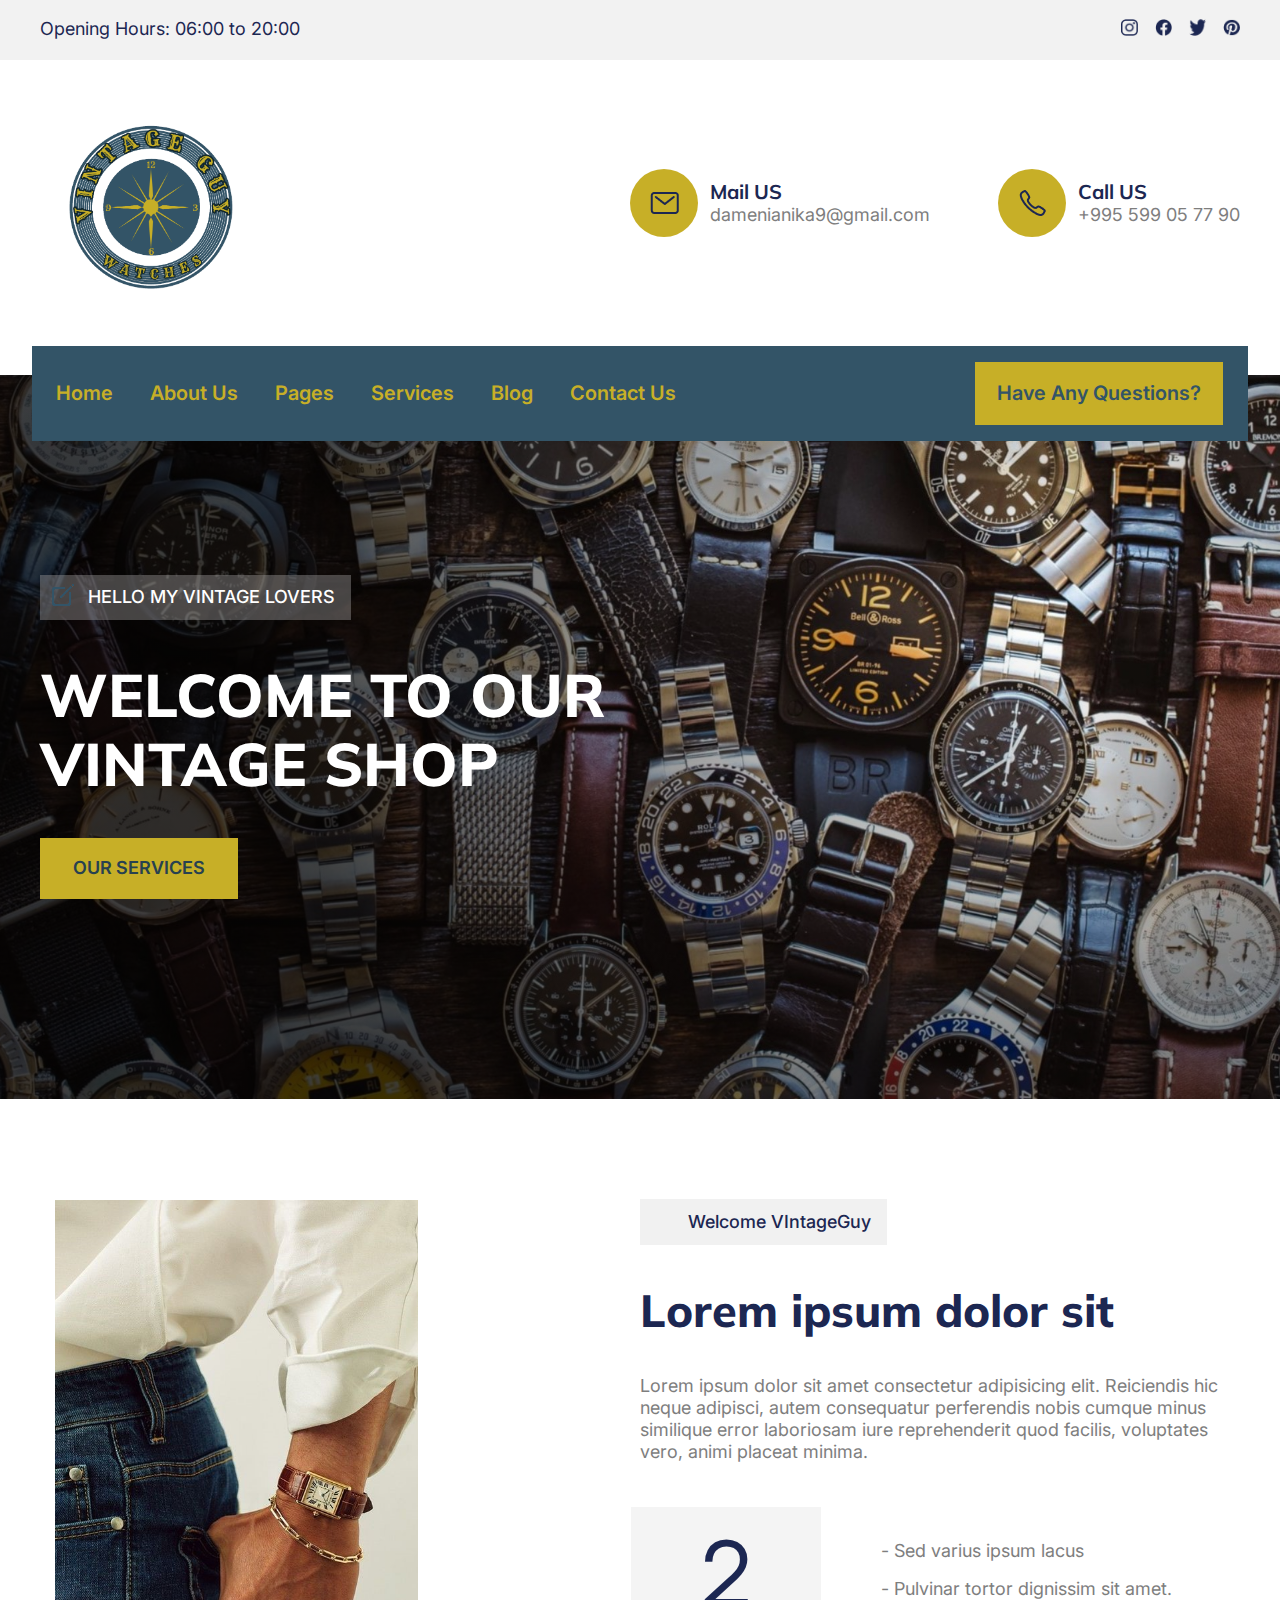
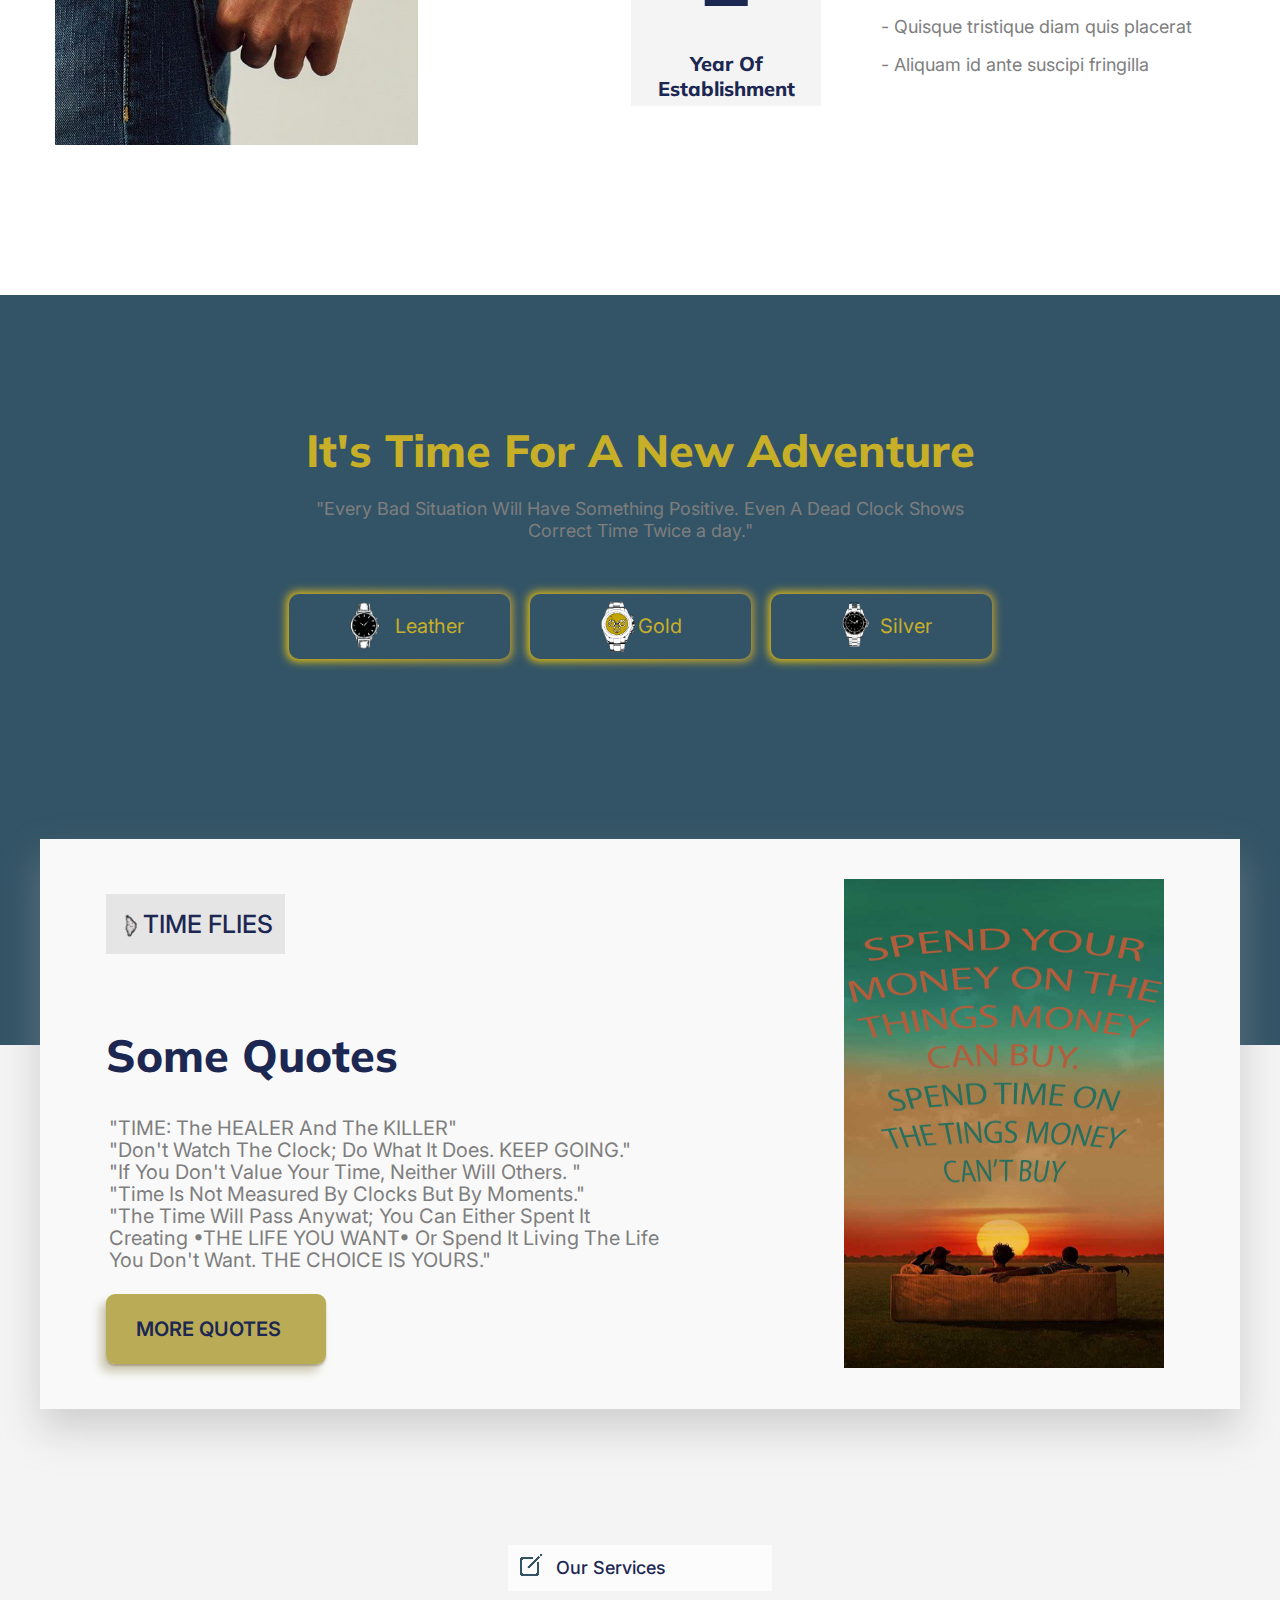
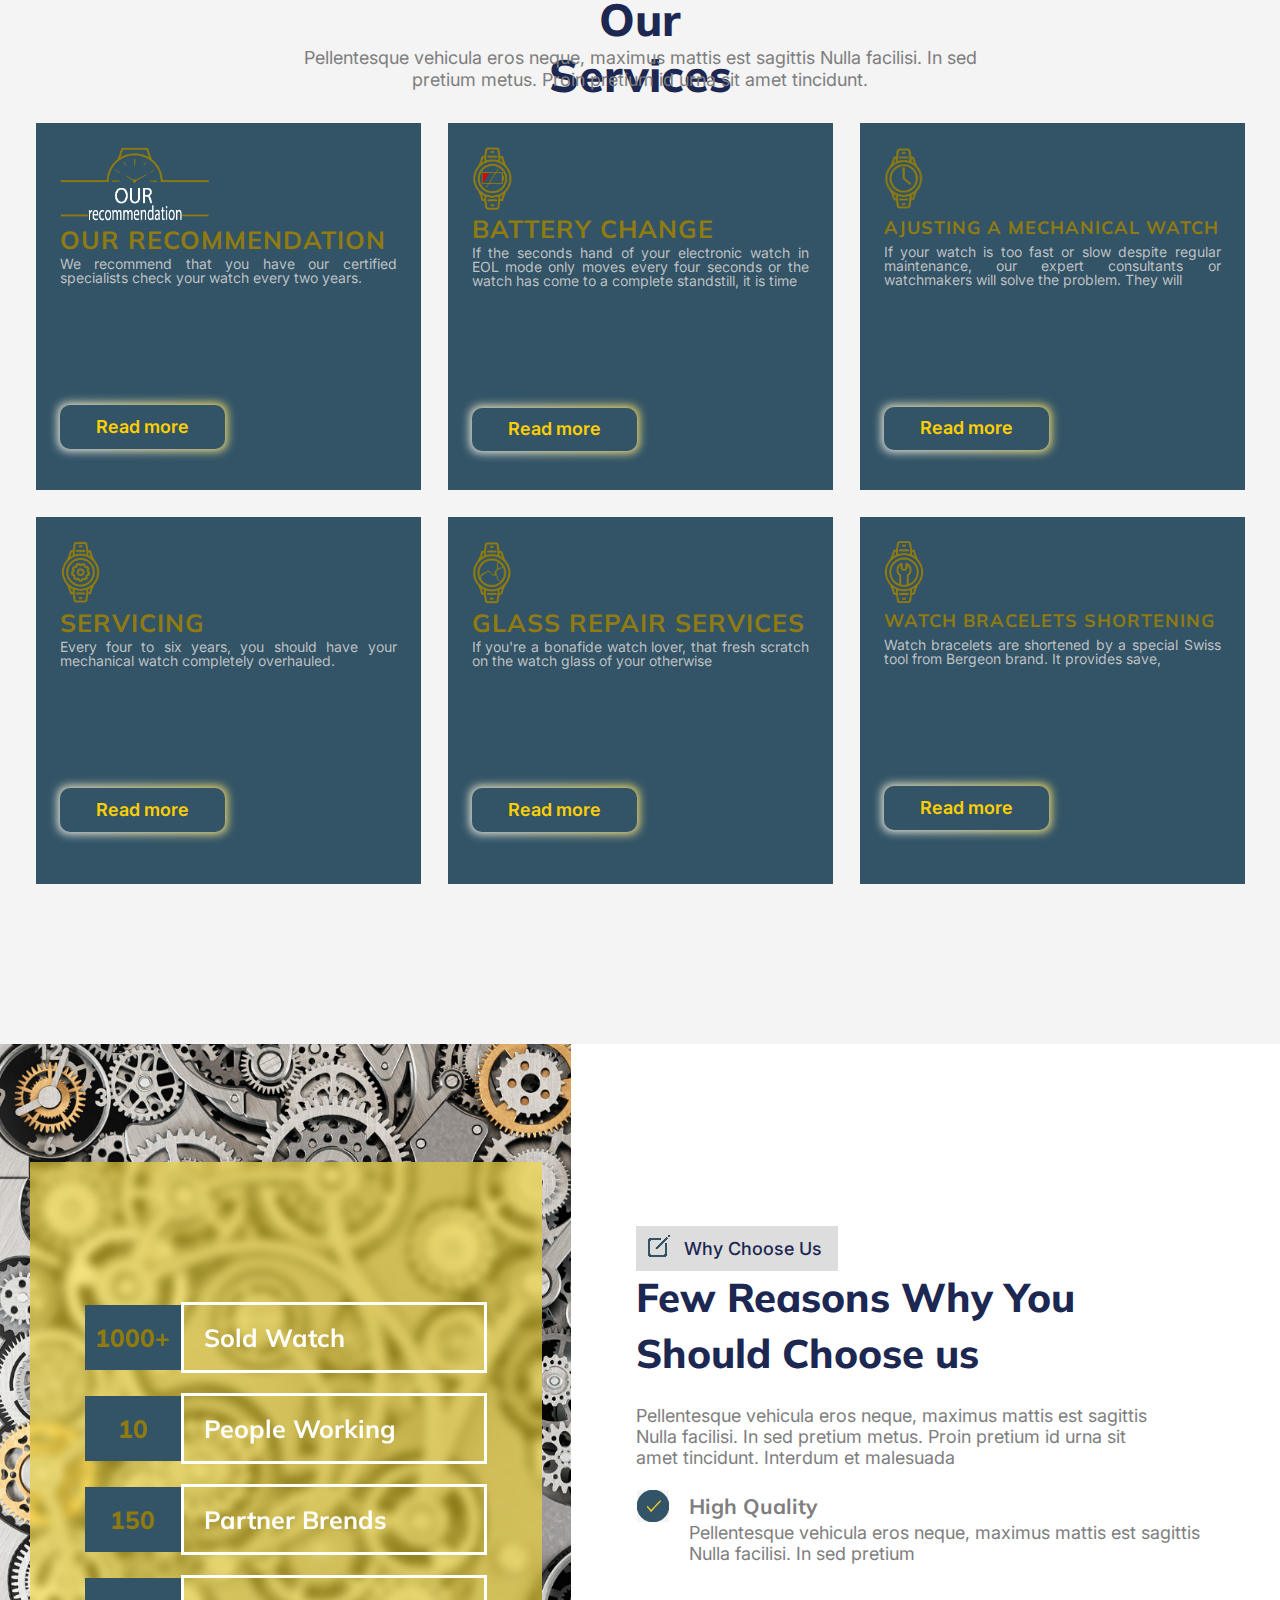
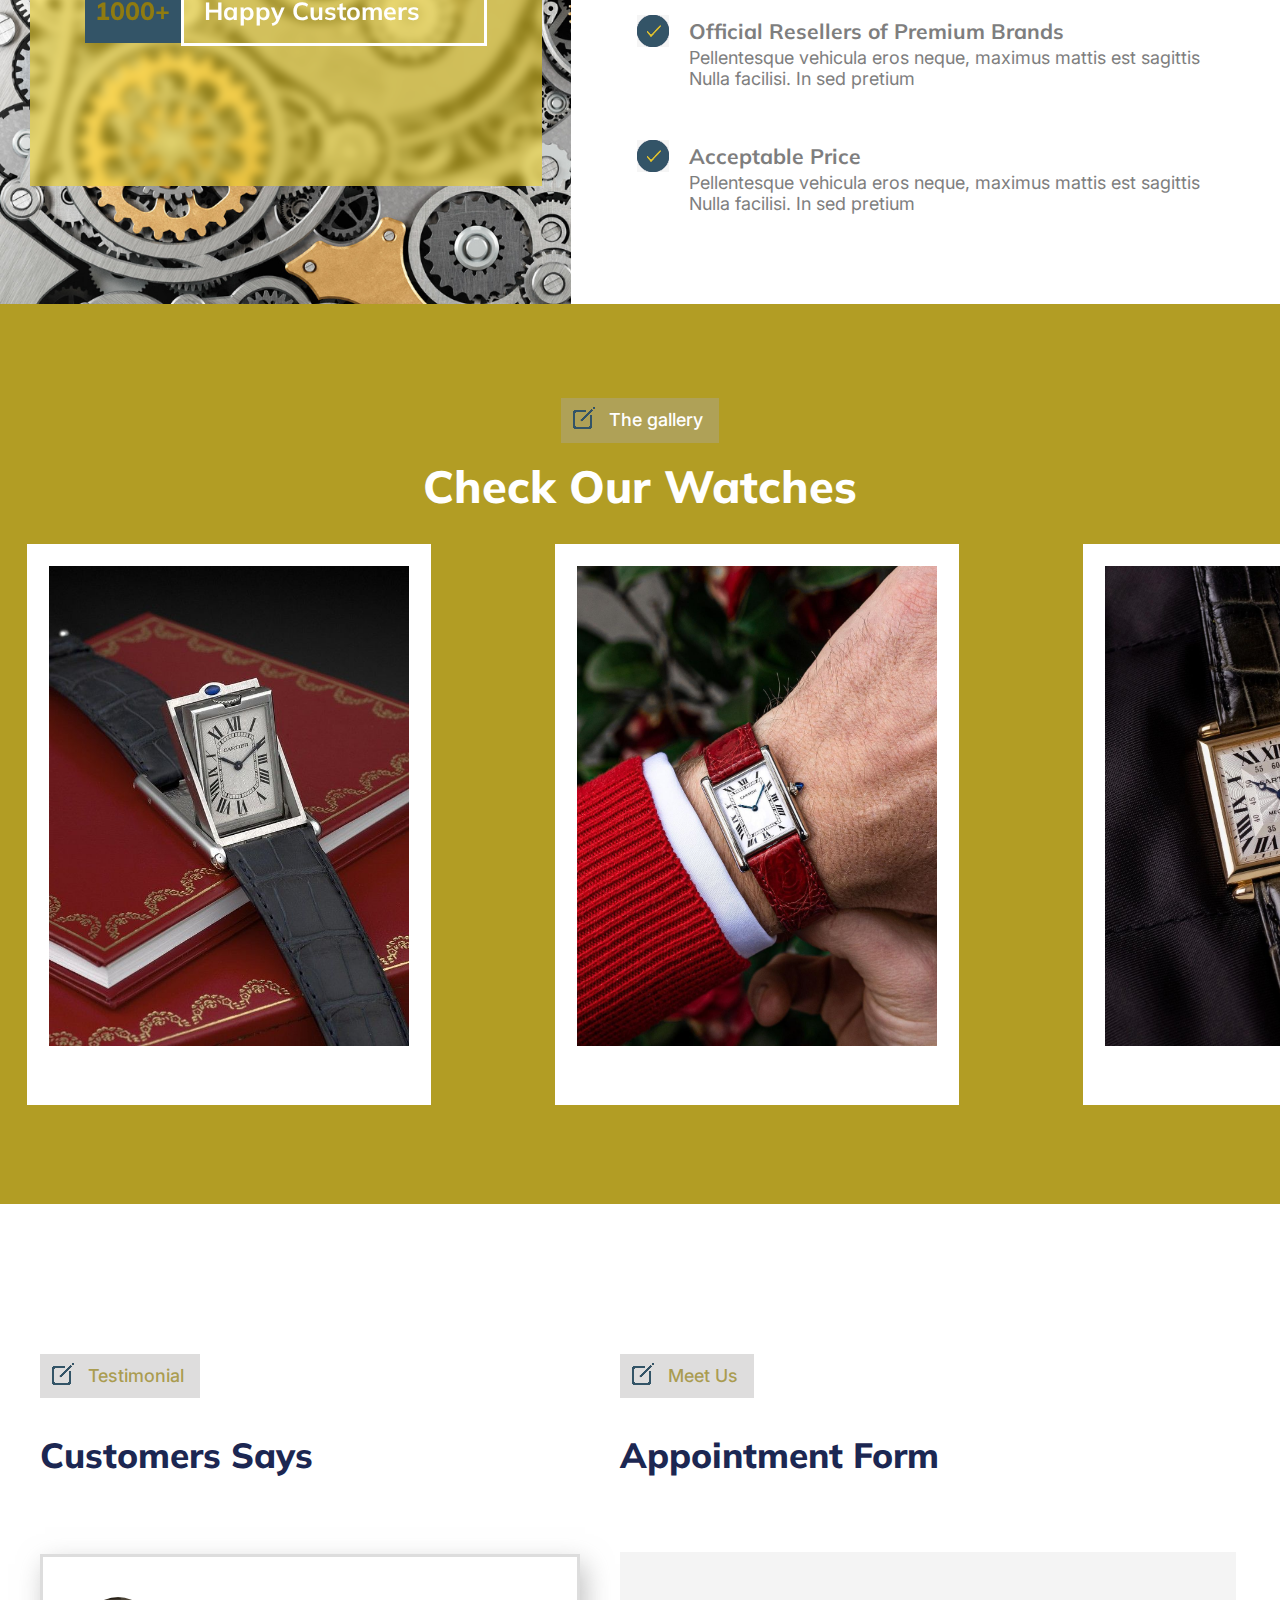
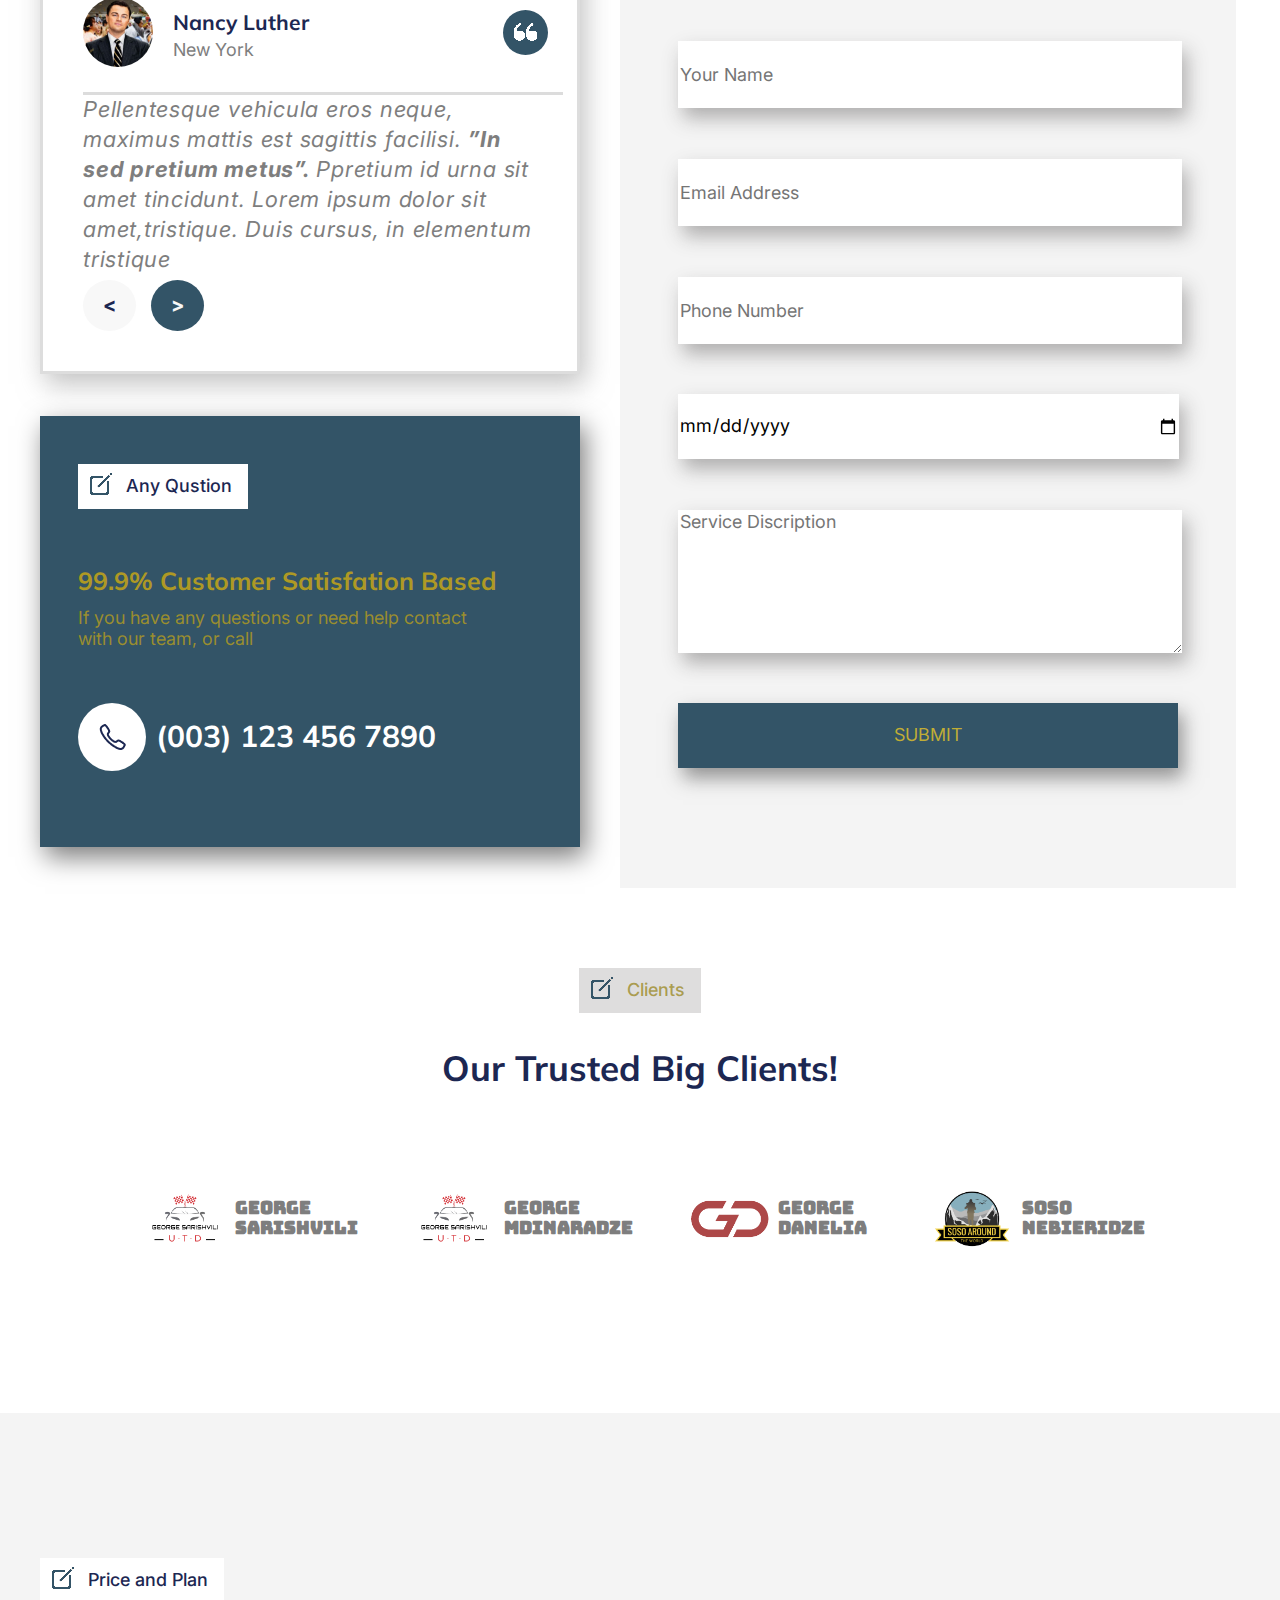
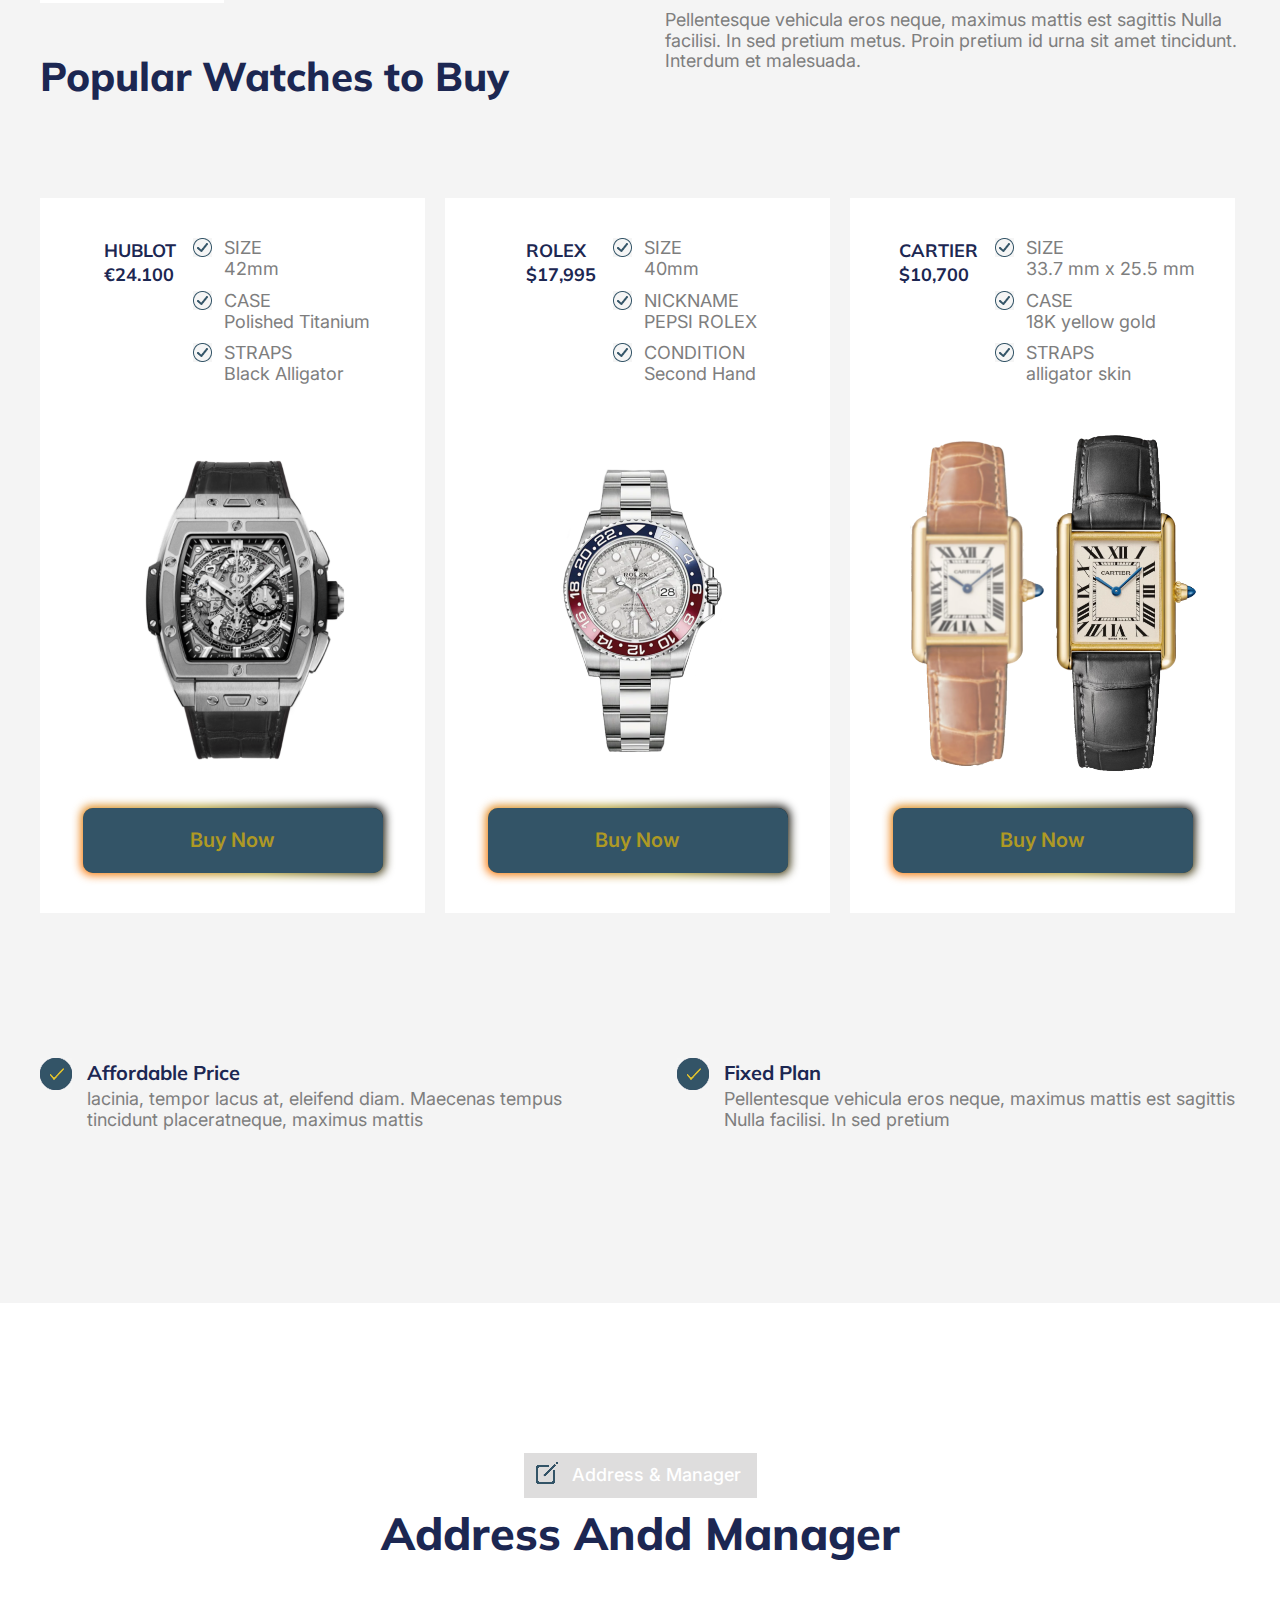
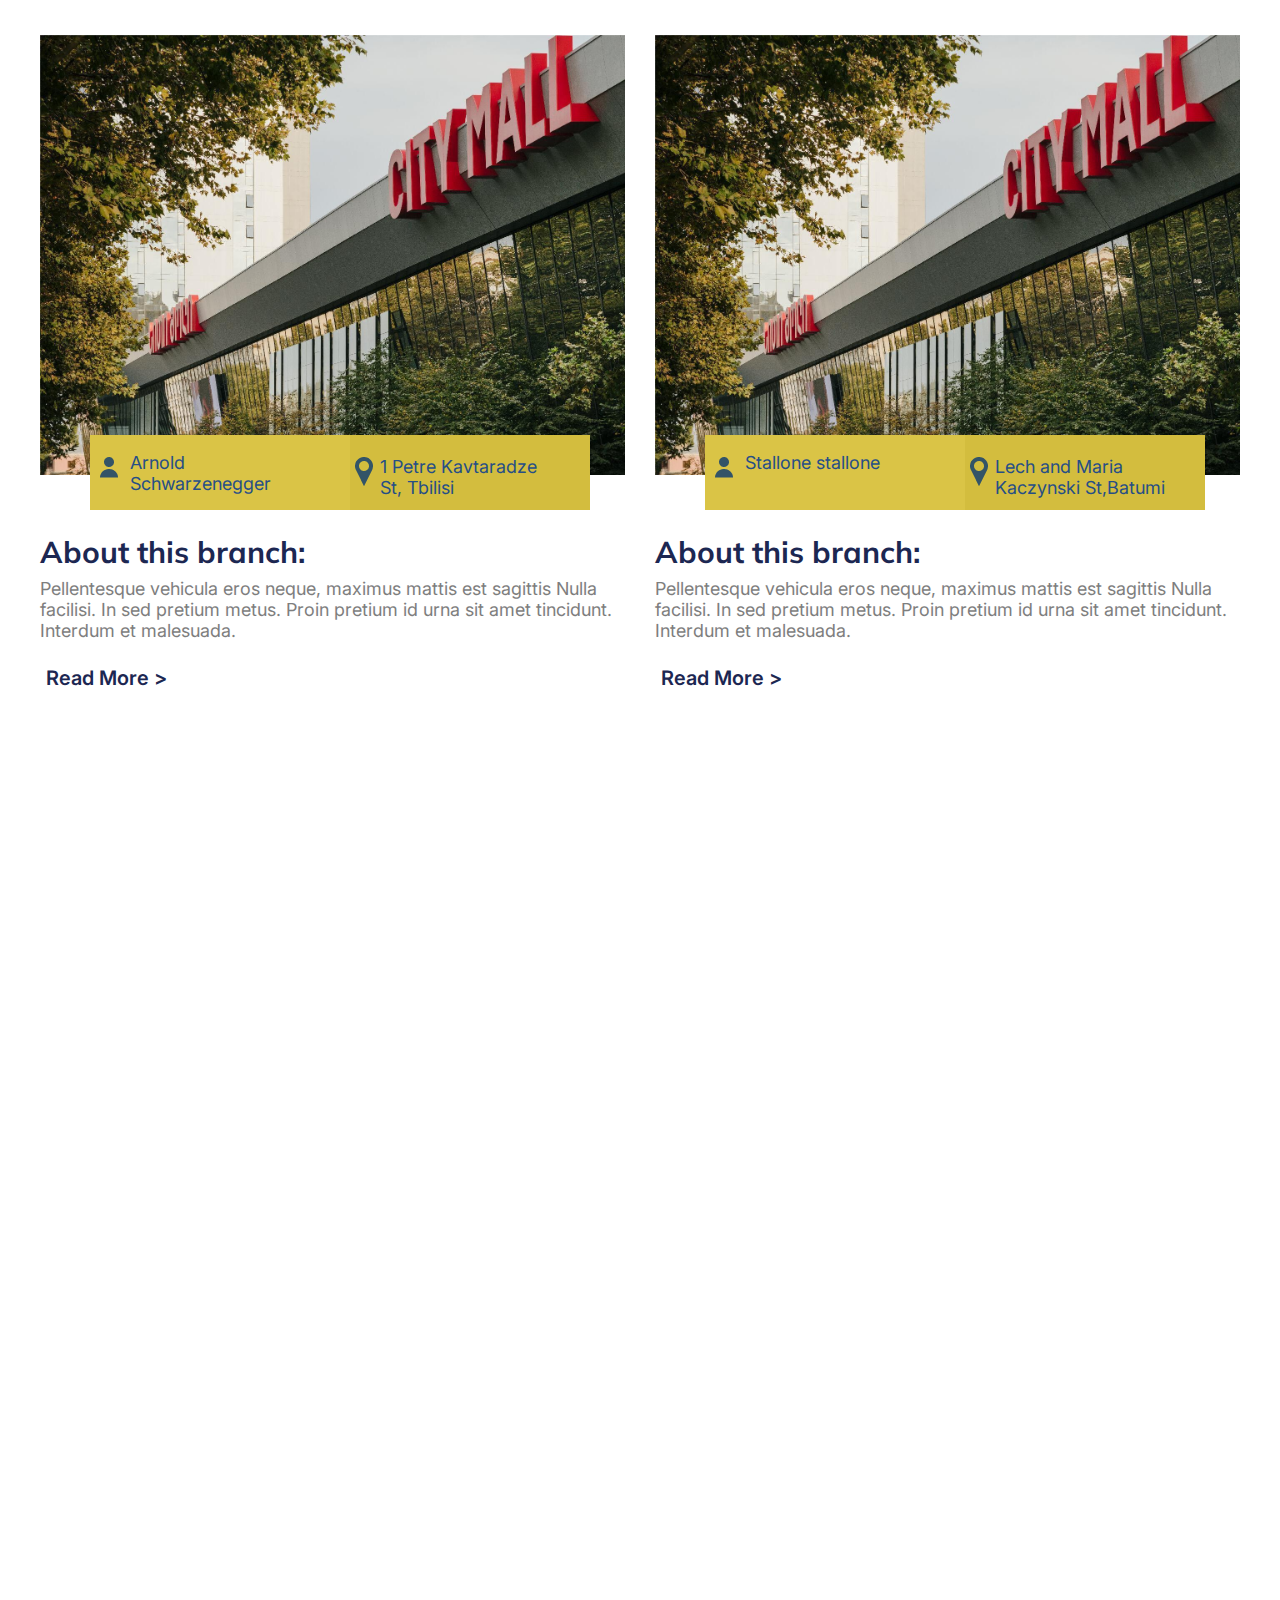
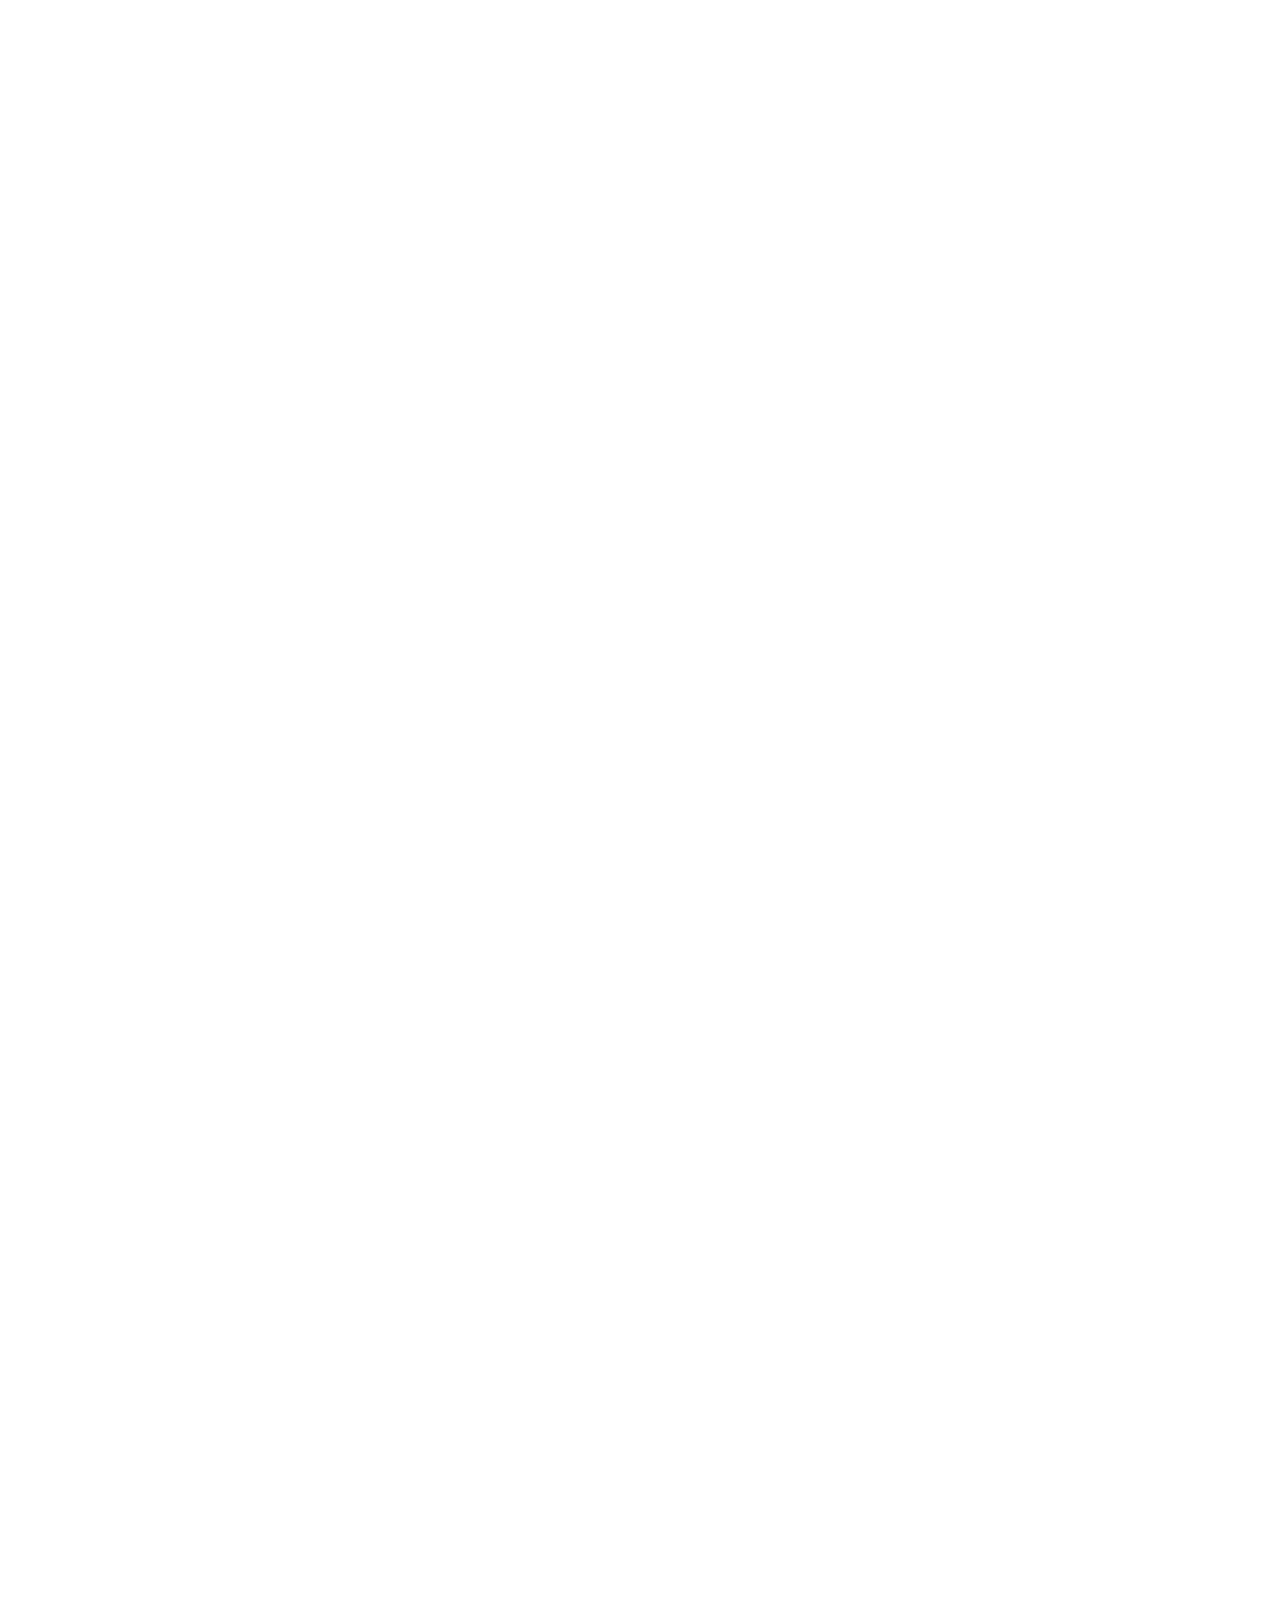
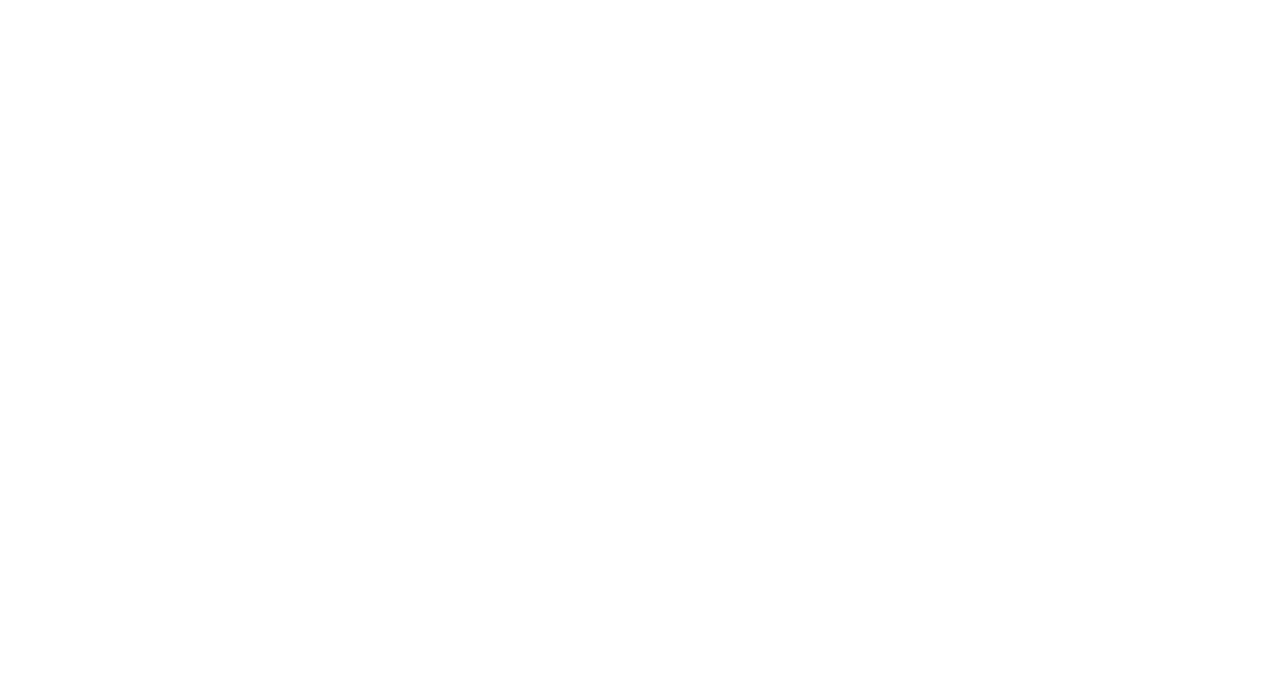
==== commit 60d53ab3: "i have a footer left and i will finish it" ====
--- a/homepage.html
+++ b/homepage.html
@@ -554,6 +554,48 @@
                 </div>
             </div>
 
+            <div class="section">
+                <div class="section__content Address">
+                    <div class="Address_title">
+                        <div class="icon_lable">Address & Manager</div>
+                        <h3>Address Andd Manager</h3>
+                    </div>
+
+                    <div class="Address_info">
+                        <div class="Address_info--Containers">
+                            <div class="Address_info--Managers">
+                                <div>Arnold Schwarzenegger</div>
+                                <div>1 Petre Kavtaradze St, Tbilisi</div>
+                            </div>
+                            
+                            <div class="Address_info--content">
+                                <div>
+                                    <h4>About this branch:</h4>
+                                    <p>Pellentesque vehicula eros neque, maximus mattis est sagittis Nulla facilisi. In sed pretium metus. Proin pretium id urna sit amet tincidunt. Interdum et malesuada.</p>
+                                </div>
+                                <button>Read More > </button>
+                            </div>
+                        </div>
+                        
+                        <div class="Address_info--Containers Address_info--Containers-2">
+                            <div class="Address_info--Managers">
+                                <div>Stallone stallone</div>
+                                <div>Lech and Maria Kaczynski St,Batumi</div>
+                            </div>
+                            
+                            <div class="Address_info--content">
+                                <div>
+                                    <h4>About this branch:</h4>
+                                    <p>Pellentesque vehicula eros neque, maximus mattis est sagittis Nulla facilisi. In sed pretium metus. Proin pretium id urna sit amet tincidunt. Interdum et malesuada.</p>
+                                </div>
+                                <button>Read More > </button>
+                            </div>
+                        </div>
+                    </div>
+                </div>
+
+            </div>
+
         </main>
     </body>
 </html>--- a/styles/main.css
+++ b/styles/main.css
@@ -1823,4 +1823,122 @@
 .PricingContent_Points--content p {
     width: 515px;
     margin: 5px;
+}
+
+/* !!  Address */
+
+.Address {
+    display: flex;
+    flex-direction: column;
+    gap: 40px;
+    margin-top: 150px;
+    align-items: center;
+}
+
+.Address_title {
+    display: flex;
+    flex-direction: column;
+    align-items: center;
+    
+}
+
+.Address_title>.icon_lable {
+    width: fit-content;
+}
+
+
+.Address_title h3 {
+    color: #1c2752;
+    font-size: 45px;
+    font-weight: 800;
+    margin-top: 10px;
+    margin-bottom: 35px;
+}
+
+.Address_info {
+    display: flex;
+    height: 660px;
+    width: 1200px;
+    gap: 30px;
+
+}
+
+.Address_info--Containers {
+    background-image: url(../img/city_mall.jpg);
+    background-repeat: no-repeat;
+    background-size: 660px 440px;
+    padding-top: 500px;
+}
+
+.Address_info--Managers {
+    margin-top: -100px;
+    margin-left: 50px;
+    height: 75px;
+    display: flex;
+}
+
+.Address_info--Managers div {
+    width: 180px;    
+    background-color:  #d3bd3e;
+    color: #264e86;
+    padding: 22px 30px;
+    background-image: url(../img/icons/man.png);
+    background-repeat: no-repeat;
+    background-position: 10px 22px;
+}
+
+.Address_info--Managers div:first-child {
+    background-color: #dac446;
+    padding: 18px 40px;
+}
+
+.Address_info--Managers div:last-child {
+    background-image: url(../img/icons/GPS_icon.png);
+    background-repeat: no-repeat;
+    background-position: 5px 22px;
+}
+
+.Address_info--content {
+    margin-top: 25px;
+    display: flex;
+    flex-direction: column;
+    gap: 25px;
+}
+.Address_info--content div {
+    display: flex;
+    flex-direction: column;
+    gap: 10px;
+}
+
+.Address_info--content div h4,p {
+    margin: 0;
+}
+
+.Address_info--content div h4 {
+    font-size: 30px;
+    font-style: 700;
+    color: #1c2752;
+}
+
+.Address_info--content div p {
+    width: 585px;
+}
+
+.Address_info--content button {
+    background: none;
+    border: none;
+    width: fit-content;
+    color: #1c2752;
+    font-size: 20px;
+    font-weight: 600;
+    cursor: pointer;
+    transition: all 1.5s;
+}
+
+.Address_info--content button:hover{
+    background-color: #e8e8e897;
+    border-radius: 40px;
+    color: #264e86;
+    padding: 5px 10px;
+    
 }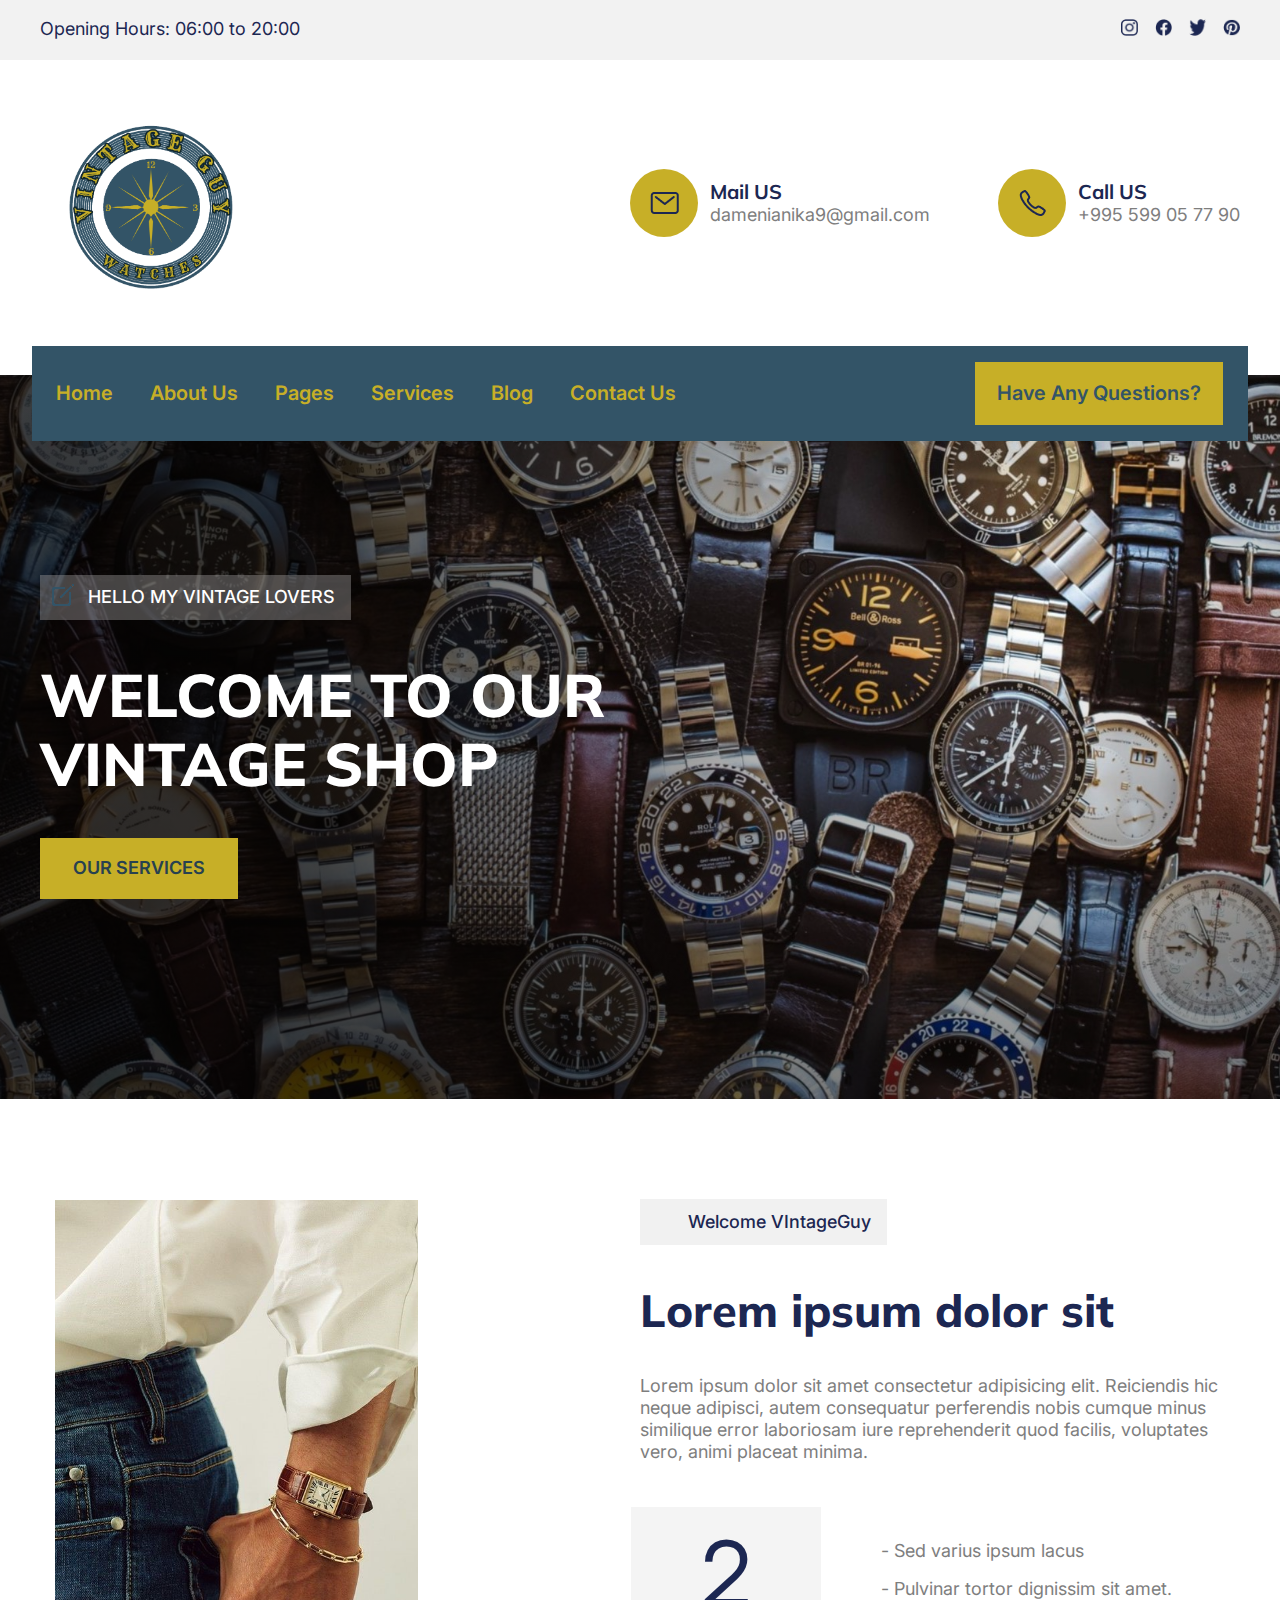
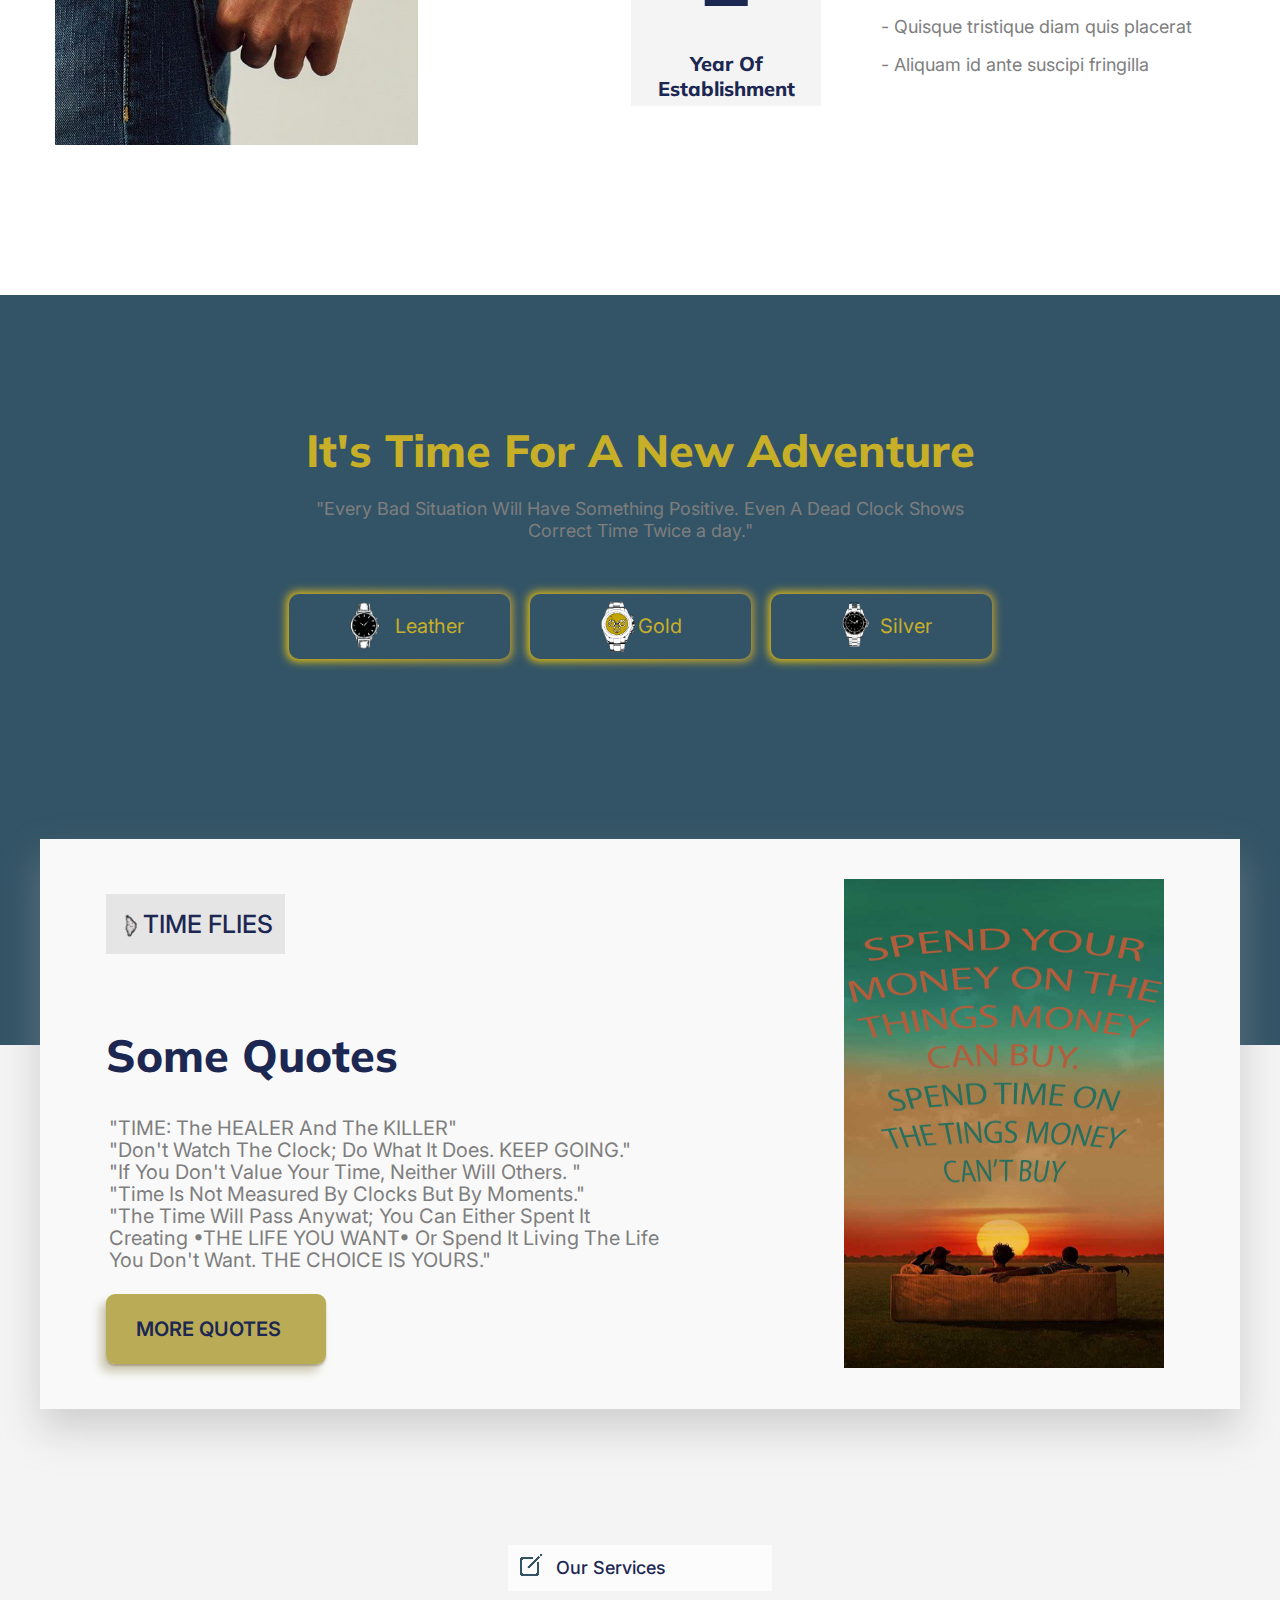
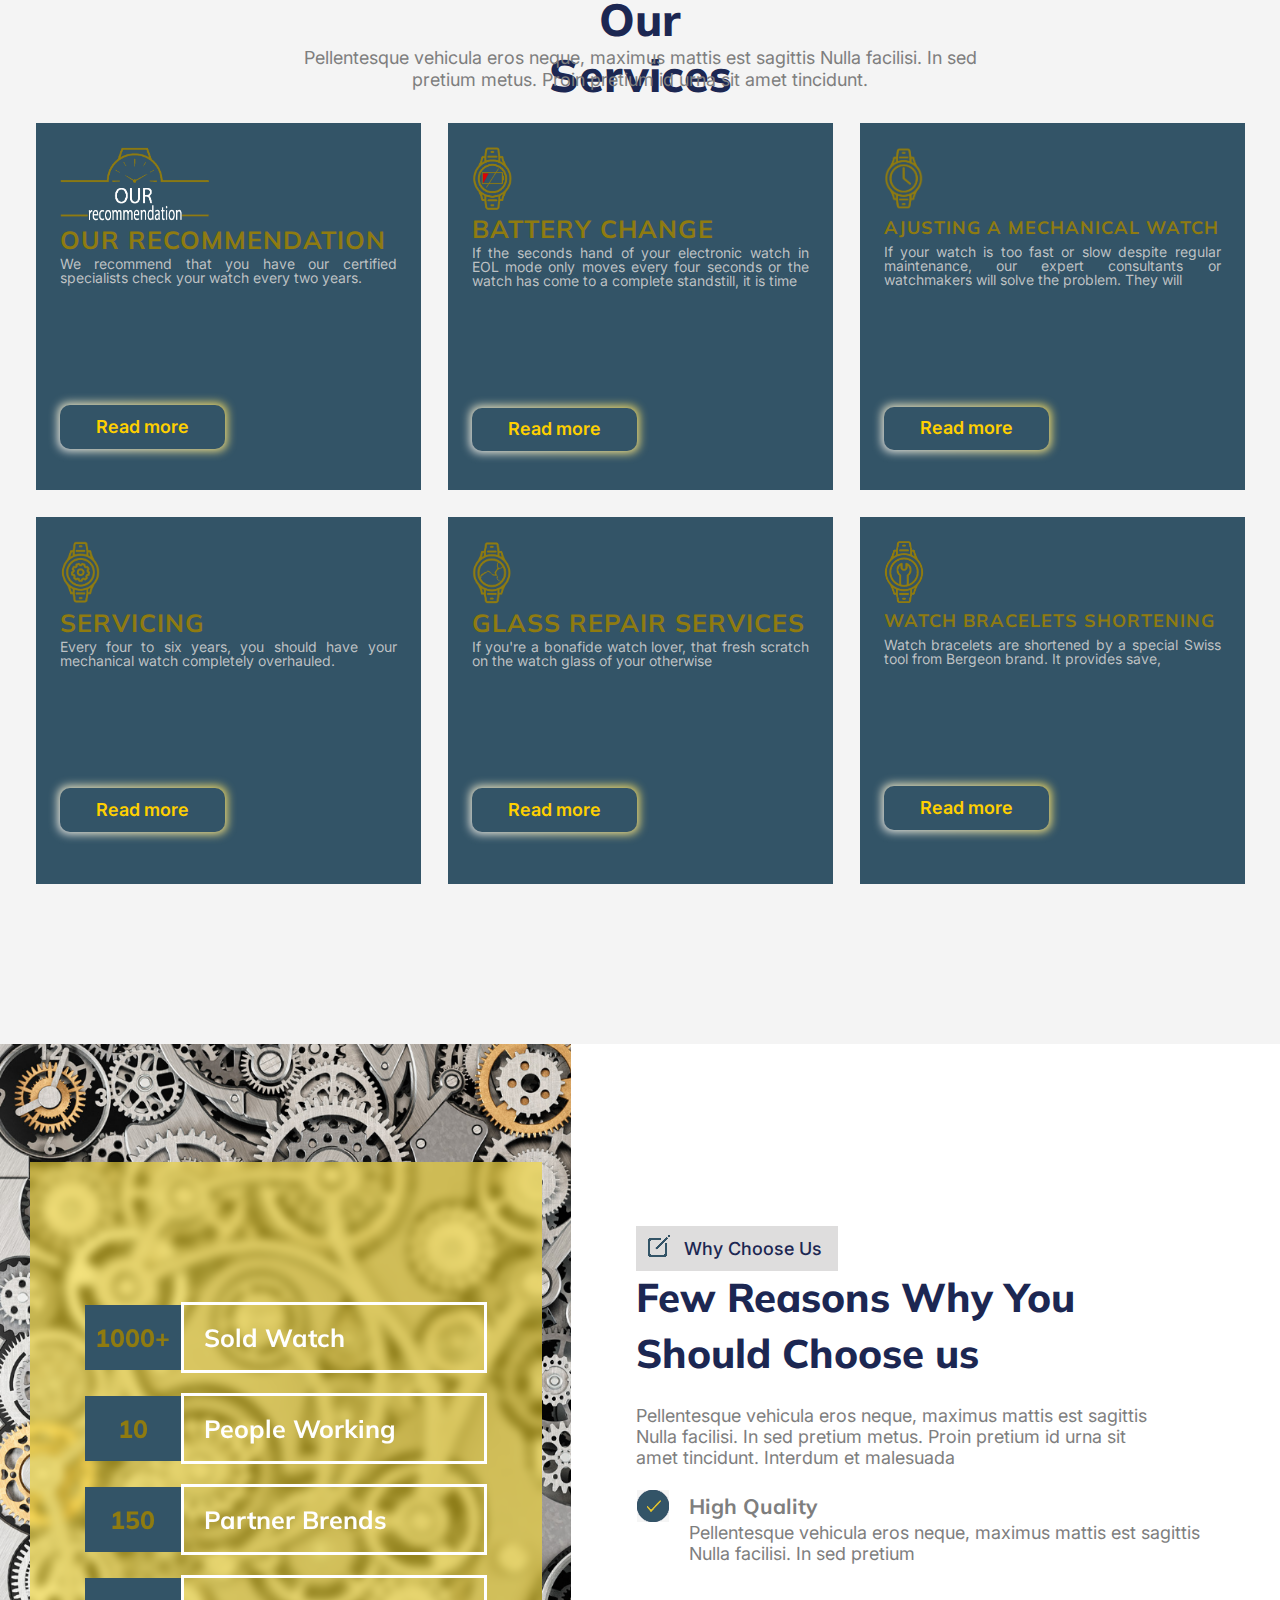
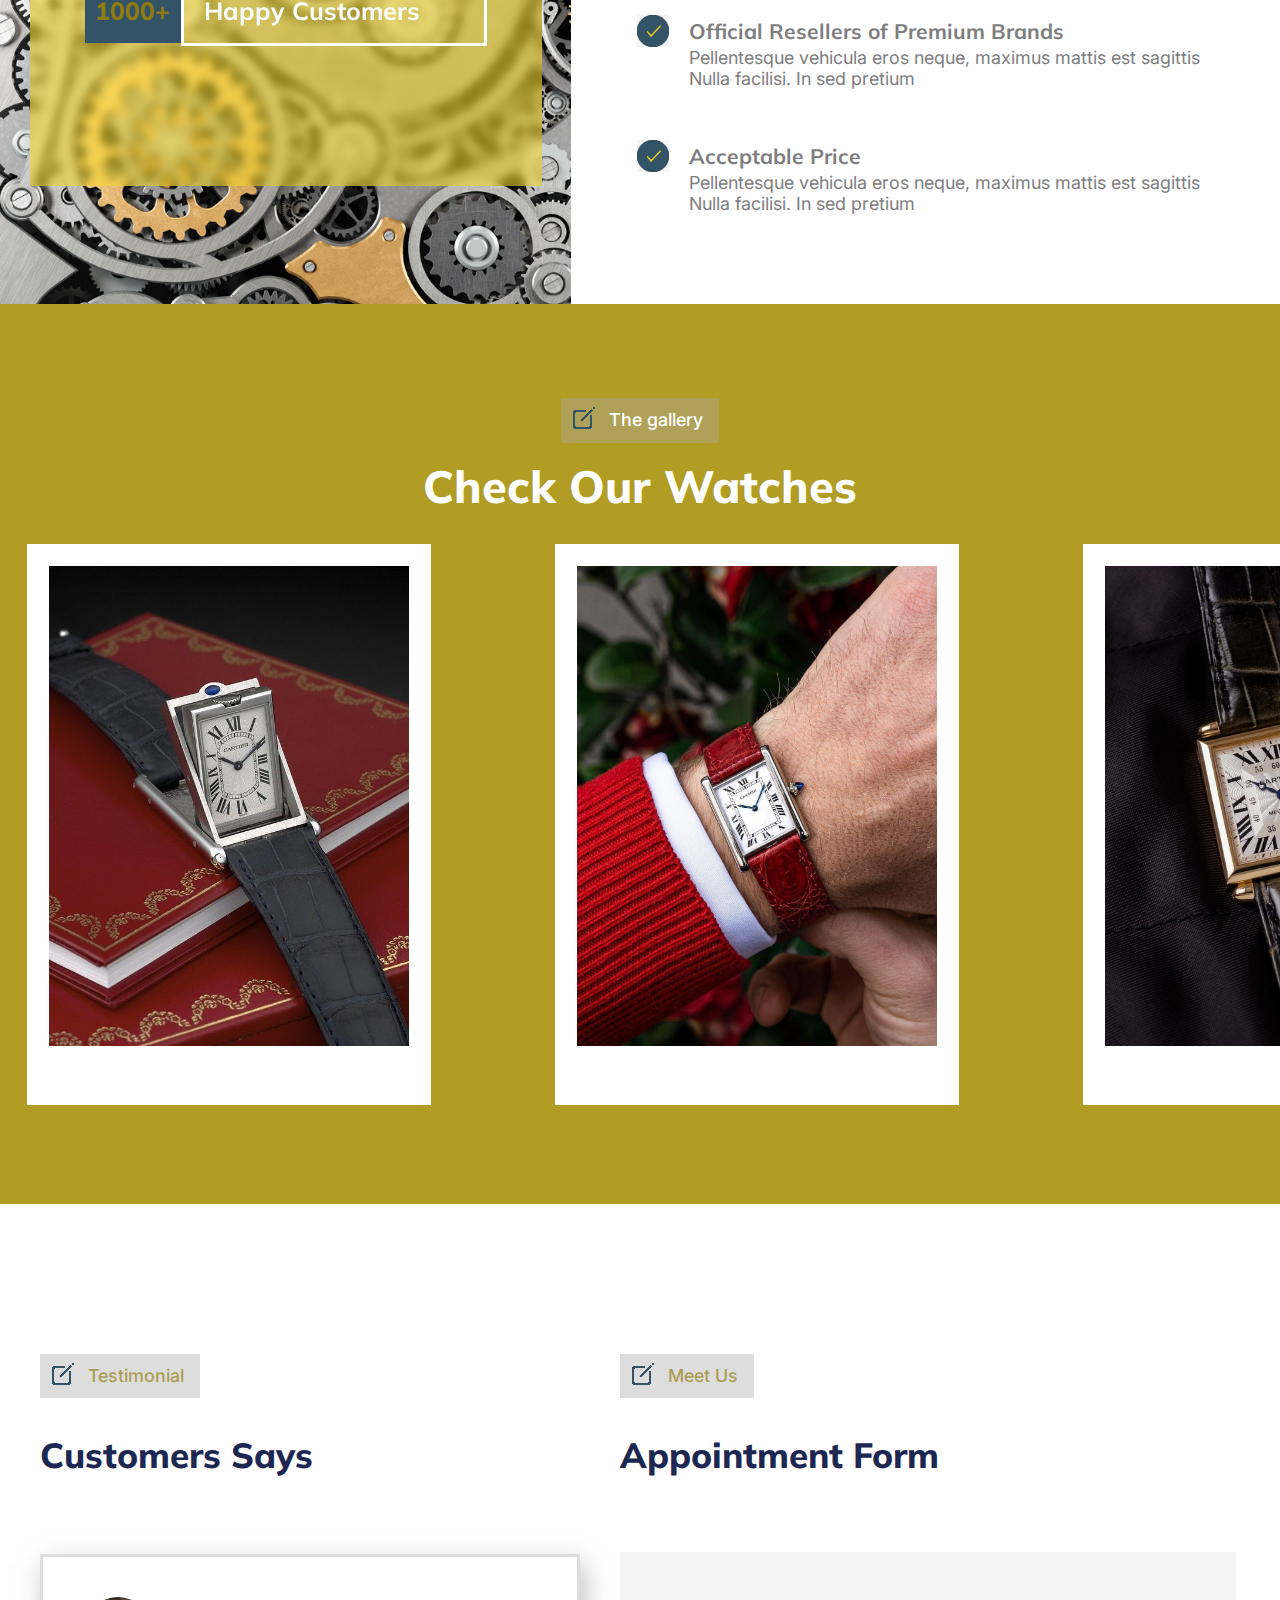
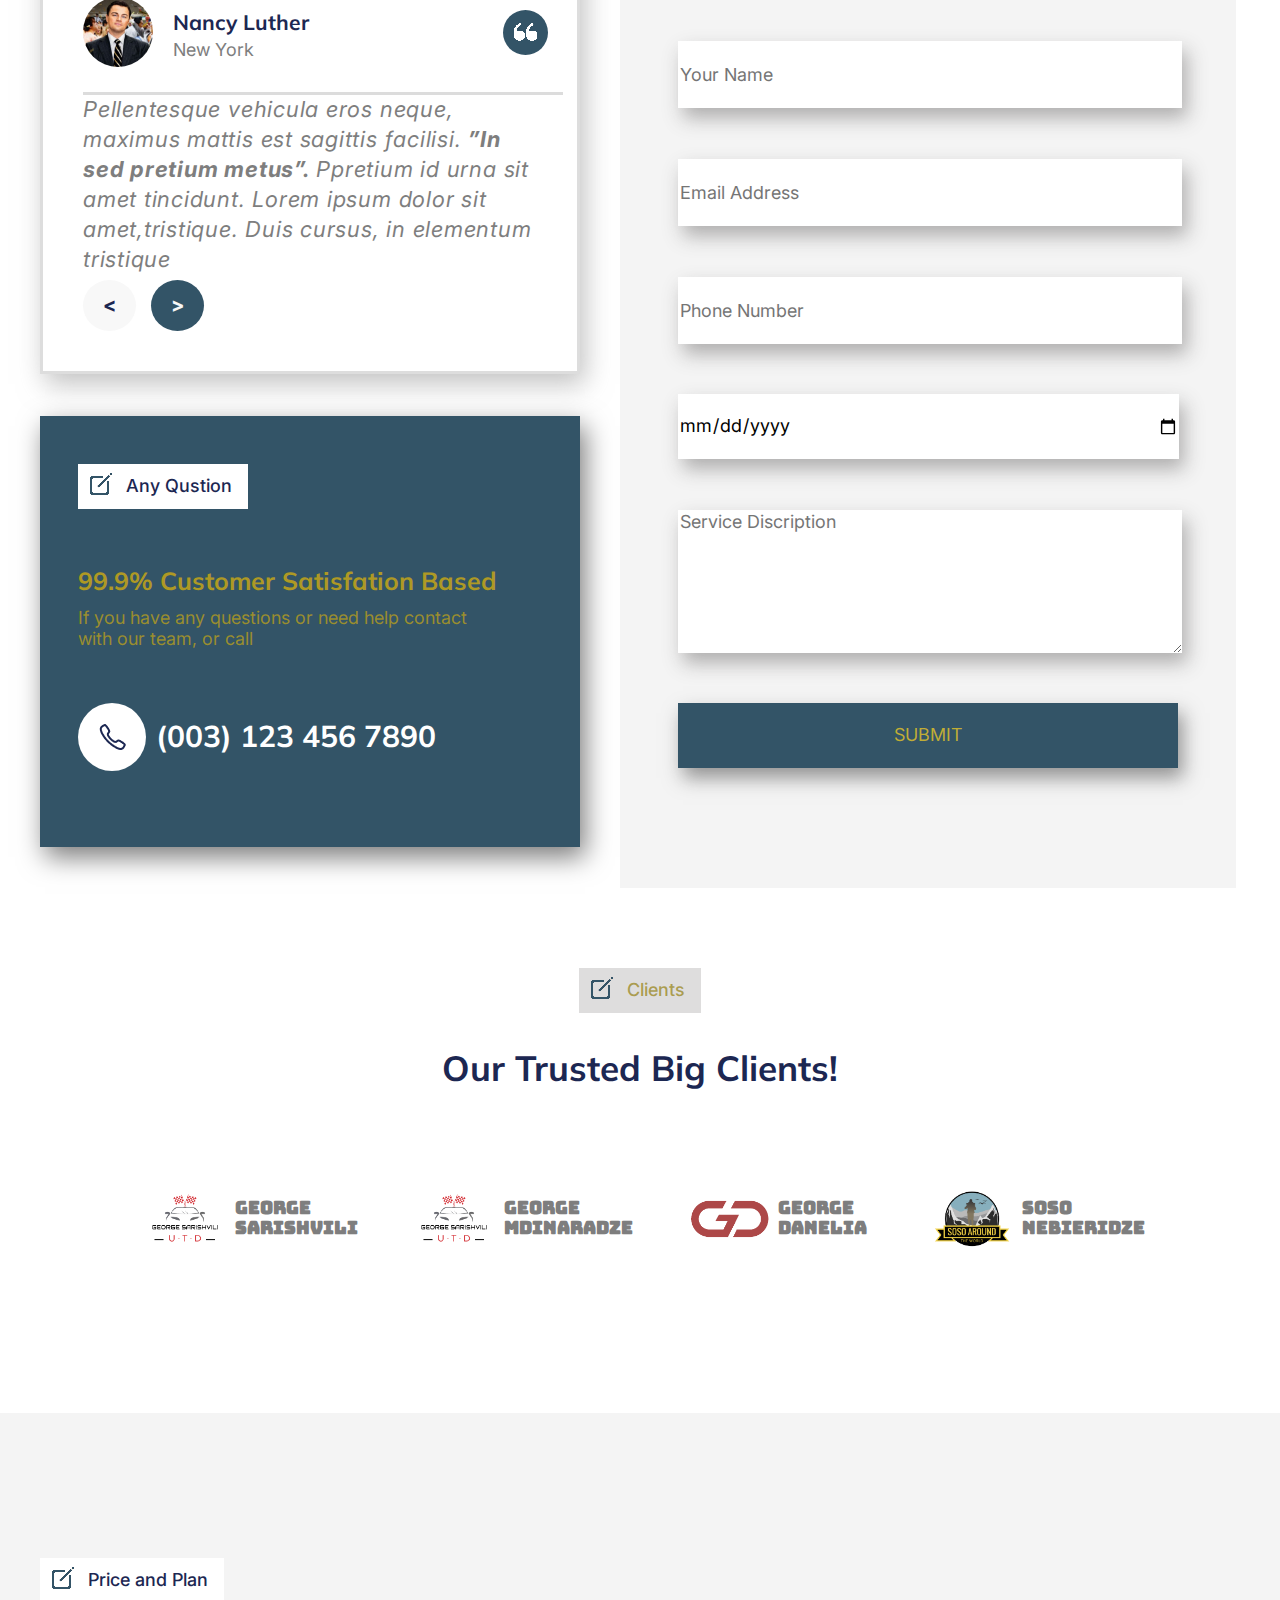
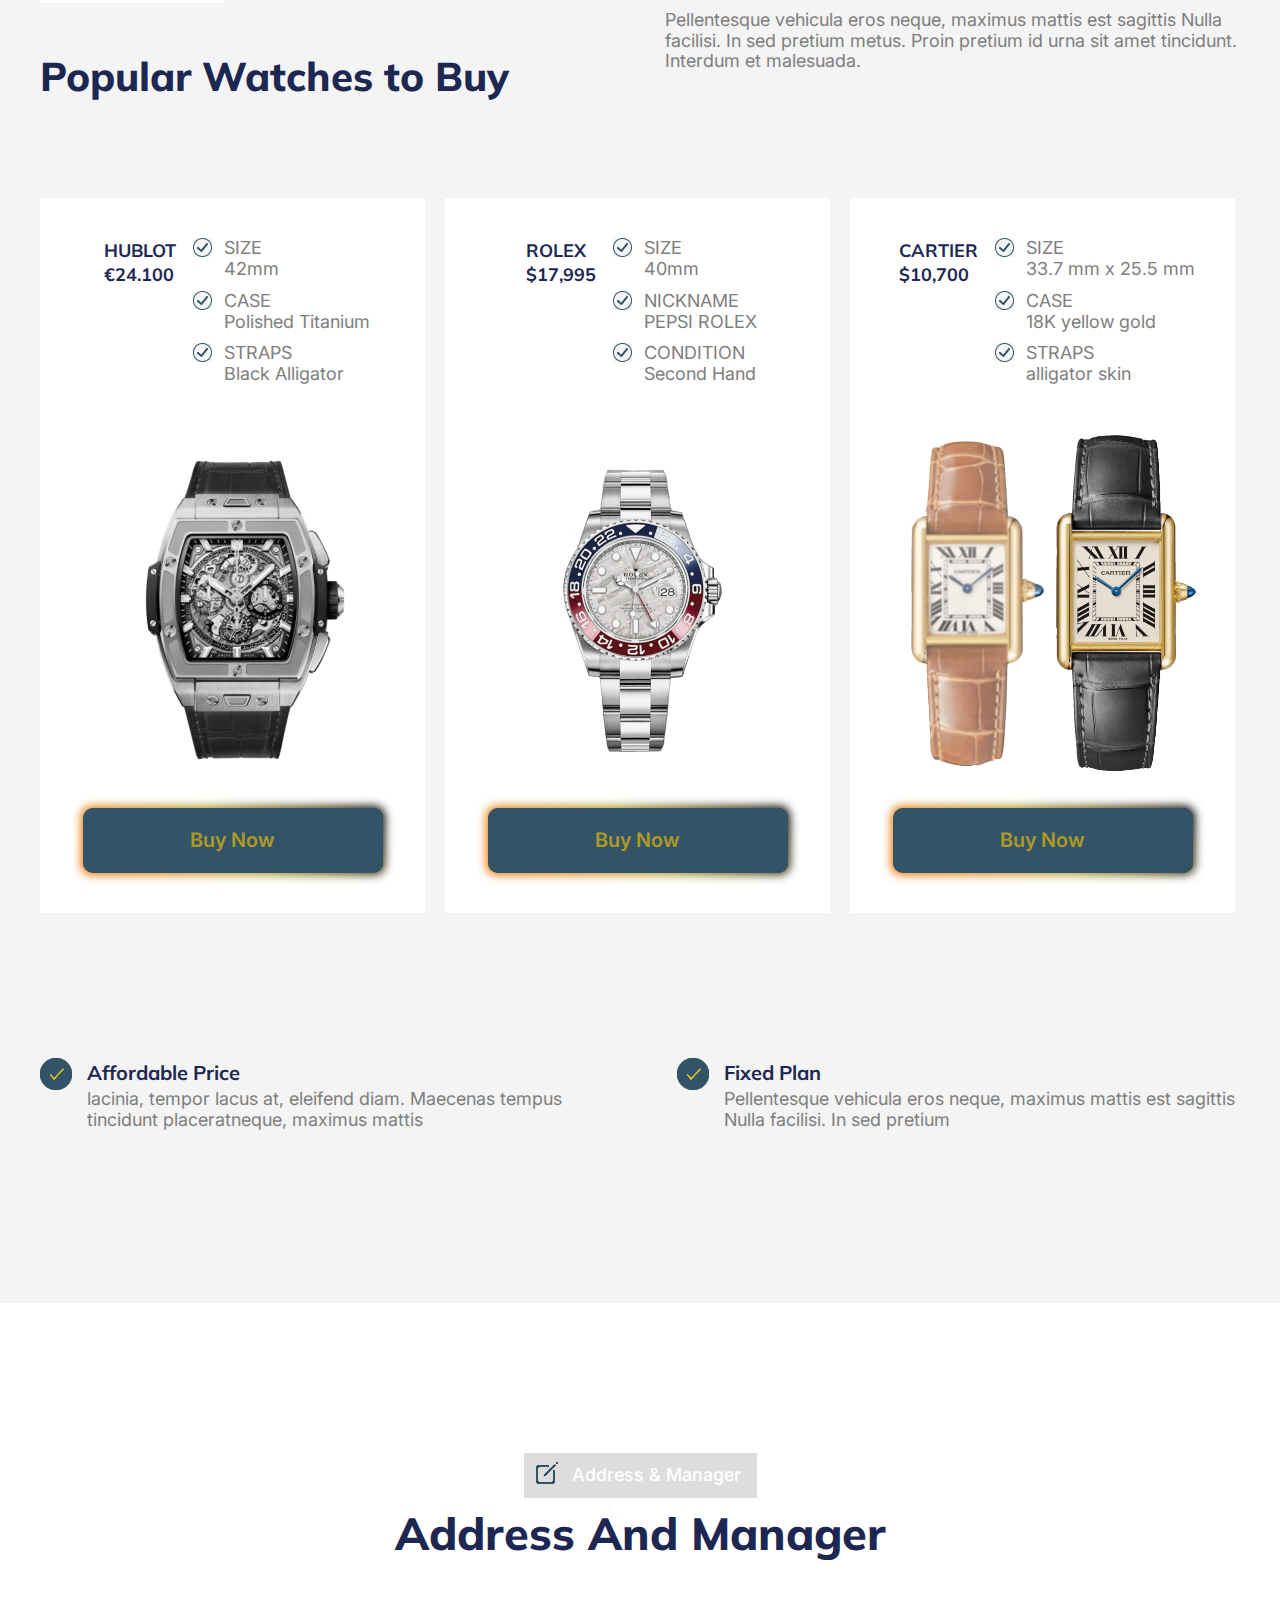
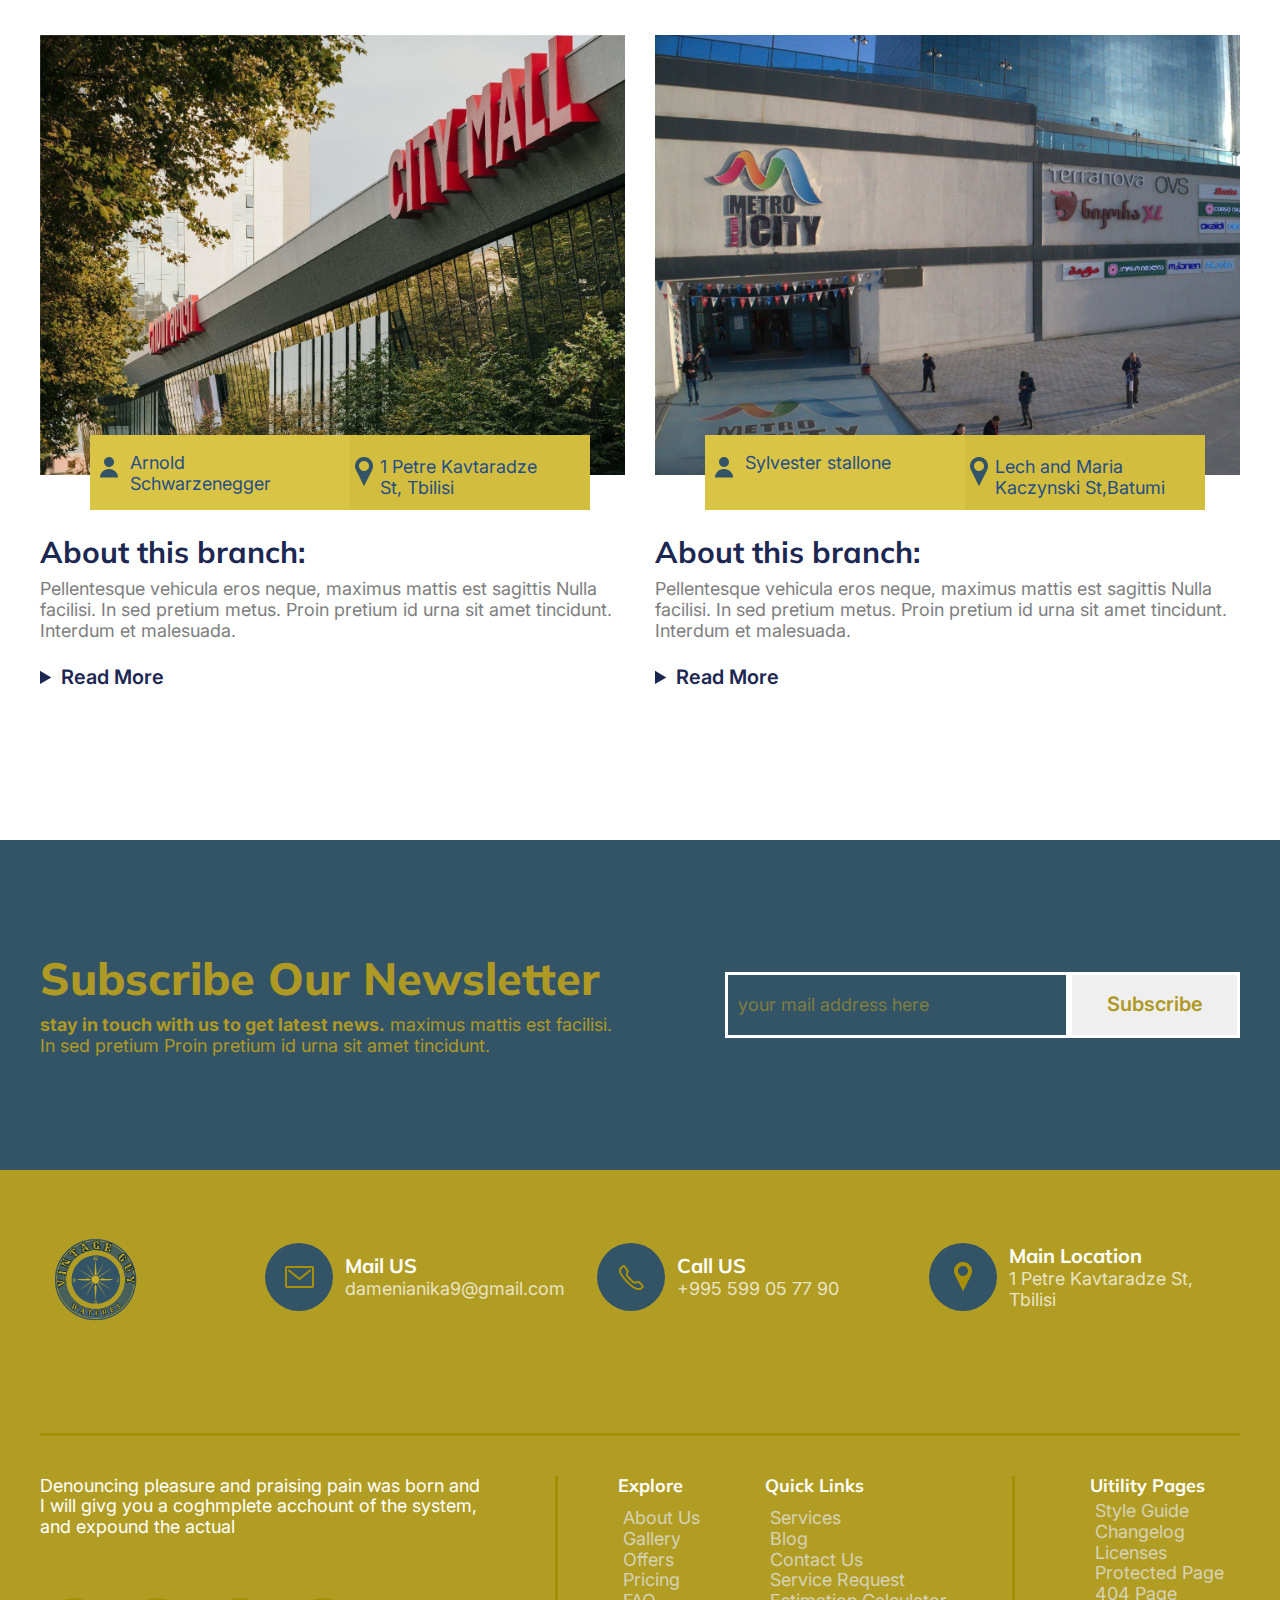
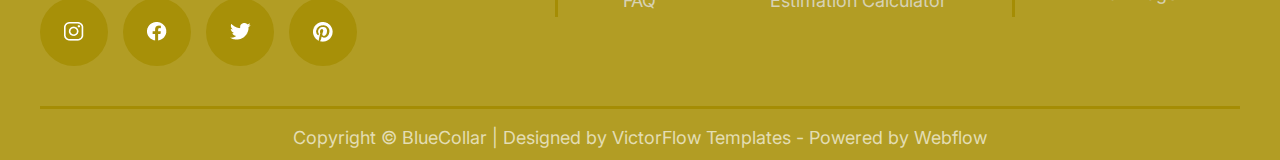
==== commit 9eb812c0: "finally finished" ====
--- a/homepage.html
+++ b/homepage.html
@@ -260,6 +260,7 @@
                         </div>
                         <label for="check5" class="ServicesContainer_6service--customize">Read more</label>
                     </div>
+                                                                        <!-- Read More without javascript -->
                 </div>
             </div>
 
@@ -399,7 +400,7 @@
                         </div>
 
                         <div class="testimonial_AppointmentForm--form">
-                            <form action="">
+                            <form action="#">
                                 <div class="testimonial_AppointmentForm--form-contemt">
                                     <div>
                                         <label for="Name">Your Name</label>
@@ -558,7 +559,7 @@
                 <div class="section__content Address">
                     <div class="Address_title">
                         <div class="icon_lable">Address & Manager</div>
-                        <h3>Address Andd Manager</h3>
+                        <h3>Address And Manager</h3>
                     </div>
 
                     <div class="Address_info">
@@ -573,13 +574,16 @@
                                     <h4>About this branch:</h4>
                                     <p>Pellentesque vehicula eros neque, maximus mattis est sagittis Nulla facilisi. In sed pretium metus. Proin pretium id urna sit amet tincidunt. Interdum et malesuada.</p>
                                 </div>
-                                <button>Read More > </button>
+                                <details>
+                                    <summary>Read More</summary>
+                                    <p>Lorem ipsum dolor sit amet, consectetur adipisicing elit. Debitis omnis nemo fugit. Repellendus cumque sit, aliquam corporis tempore quisquam consectetur facere et itaque eveniet accusantium. Fuga temporibus perspiciatis sint officia?</p>
+                                </details>
                             </div>
                         </div>
                         
                         <div class="Address_info--Containers Address_info--Containers-2">
                             <div class="Address_info--Managers">
-                                <div>Stallone stallone</div>
+                                <div>Sylvester stallone</div>
                                 <div>Lech and Maria Kaczynski St,Batumi</div>
                             </div>
                             
@@ -588,14 +592,117 @@
                                     <h4>About this branch:</h4>
                                     <p>Pellentesque vehicula eros neque, maximus mattis est sagittis Nulla facilisi. In sed pretium metus. Proin pretium id urna sit amet tincidunt. Interdum et malesuada.</p>
                                 </div>
-                                <button>Read More > </button>
-                            </div>
-                        </div>
-                    </div>
-                </div>
-
-            </div>
-
+                                <details>
+                                    <summary>Read More</summary>
+                                    <p>Lorem ipsum dolor sit amet, consectetur adipisicing elit. Debitis omnis nemo fugit. Repellendus cumque sit, aliquam corporis tempore quisquam consectetur facere et itaque eveniet accusantium. Fuga temporibus perspiciatis sint officia?</p>
+                                </details>
+                                                            <!-- Read More without javascript -->
+                            </div>
+                        </div>
+                    </div>
+                </div>
+            </div>
+        
+            <div class="section Newslatter">
+                <div class="section__content Newslatter_Content">
+                    <div class="Newslatter_Content--Heading">
+                        <h3>Subscribe Our Newsletter</h3>
+                        <p>
+                            <b>stay in touch with us to get latest news.</b> 
+                            maximus mattis est facilisi. In sed pretium Proin 
+                            pretium id urna sit amet tincidunt.</p>
+                    </div>
+                    <div class="Newslatter_Content--Mail">
+                            <label for="YourEmail">Email Address</label>
+                            <input type="email" id="YourEmail" name="YourEmail"  placeholder="your mail address here" required>
+                            
+                            <input type="submit" value="Subscribe" id="Subscribe">
+                    </div>
+                </div>
+            </div>
         </main>
+       
+        <footer>
+            <div class="section FooterContainer">
+                <div class="section__content FooterContainer_Content">
+                    <div class="FooterContainer_Content--header">
+                        <img src="./img/LOGO (2).png" alt="LOGO ">
+                        
+                        <div class="FooterContainer_Content--contacts">
+                            <div class="FooterContainer_Content--contacts-contact">
+                                <div class="Footer_icon"></div>
+                                <div class=" FooterContainer_Content--contacts-info">
+                                    <span class=" FooterContainer_Content--contacts-title">Mail US</span>
+                                    <span class=" FooterContainer_Content--contacts-text">damenianika9@gmail.com</span>
+                                </div>
+                            </div>
+                            <div class="FooterContainer_Content--contacts-contact">
+                                <div class="Footer_icon Footer_icon--phone"></div>
+                                <div class=" FooterContainer_Content--contacts-info">
+                                    <span class=" FooterContainer_Content--contacts-title">Call US</span>
+                                    <span class="FooterContainer_Content--contacts-text">+995 599 05 77 90</span>
+                                </div>
+                            </div>
+                            <div class="FooterContainer_Content--contacts-contact">
+                                <div class="Footer_icon Footer_icon--gps"></div>
+                                <div class=" FooterContainer_Content--contacts-info">
+                                    <span class=" FooterContainer_Content--contacts-title">Main Location</span>
+                                    <span class="FooterContainer_Content--contacts-text">1 Petre Kavtaradze St, Tbilisi</span>
+                                </div>
+                            </div>
+                        </div>
+                    </div>
+
+                    <div class="section__content FooterContainer_MainContent ">
+                        <div class="FooterContainer_MainContent--About">
+                            <p>Denouncing pleasure and praising pain was born and I will givg you a coghmplete acchount of the system, and expound the actual</p>
+                            <div>
+                                <div class="MainContent_About--icon1"></div>
+                                <div class="MainContent_About--icon2"></div>
+                                <div class="MainContent_About--icon3"></div>
+                                <div class="MainContent_About--icon4"></div>
+                            </div>
+                        </div>
+                        <div  class="FooterContainer_MainContent--ExploreANDquicklinks">
+                            <div>
+                                <h4>Explore</h4>
+                                <ul>
+                                    <li><a href="#">About Us</a></li>
+                                    <li><a href="#">Gallery</a></li>
+                                    <li><a href="#">Offers</a></li>
+                                    <li><a href="#">Pricing</a></li>
+                                    <li><a href="#">FAQ</a></li>
+                                </ul>
+                            </div>
+                            <div>
+                                <h4>Quick Links</h4>
+                                <ul>
+                                    <li><a href="#">Services</a></li>
+                                    <li><a href="#">Blog</a></li>
+                                    <li><a href="#">Contact Us</a></li>
+                                    <li><a href="#">Service Request</a></li>
+                                    <li><a href="#">Estimation Calculator</a></li>
+                                </ul>
+                            </div>
+                        </div>
+                        <div class="FooterContainer_MainContent--UitilityPages">
+                            <h4>Uitility Pages</h4>
+                            <ul>
+                                <li><a href="#">Style Guide</a></li>
+                                <li><a href="#">Changelog</a></li>
+                                <li><a href="#">Licenses</a></li>
+                                <li><a href="#">Protected Page</a></li>
+                                <li><a href="#">404 Page</a></li>
+                            </ul>
+                        </div>
+                    </div>
+                </div>
+
+                <div class="Copyright">Copyright © BlueCollar | Designed by VictorFlow Templates - Powered by Webflow</div>
+
+            </div>
+            
+        </footer>
+
     </body>
 </html>--- a/styles/main.css
+++ b/styles/main.css
@@ -24,9 +24,6 @@
 
 }
 
-body {
-    height: 1500vh;
-}
 
 h1,
 h2,
@@ -1116,7 +1113,7 @@
 .WhyChooseContainer_subContent {
     height: 860px;
     width: 660px;
-    background: url(../img/A\ Yummy\ Curated\ Gallery\ 2014.png) no-repeat;
+    background: url('../img/A\ Yummy\ Curated\ Gallery\ 2014.png') no-repeat;
     background-size: 770px;
     background-position: left;
     display: flex;
@@ -1870,6 +1867,10 @@
     padding-top: 500px;
 }
 
+.Address_info--Containers-2 {
+    background-image: url(../img/metro_city.png);
+}
+
 .Address_info--Managers {
     margin-top: -100px;
     margin-left: 50px;
@@ -1924,7 +1925,7 @@
     width: 585px;
 }
 
-.Address_info--content button {
+.Address_info--content summary {
     background: none;
     border: none;
     width: fit-content;
@@ -1935,10 +1936,287 @@
     transition: all 1.5s;
 }
 
-.Address_info--content button:hover{
-    background-color: #e8e8e897;
-    border-radius: 40px;
+.Address_info--content summary:hover {
     color: #264e86;
-    padding: 5px 10px;
+    padding-top: 5px;
     
+}
+
+
+ /* !!Newslatter */
+
+.Newslatter {
+    margin-top: 145px;
+    background: #335467;
+    padding: 100px 0;
+}
+
+
+ .Newslatter_Content {
+    height: 130px;
+    align-items: center;
+
+}
+
+.Newslatter_Content--Heading {
+    display: flex;
+    flex-direction: column;
+    gap: 10px;
+
+}
+
+.Newslatter_Content--Heading h3 {
+    font-size: 45px;
+    font-weight: 800;
+    color: #ae9924;
+    margin: 0;
+}
+
+.Newslatter_Content--Heading p {
+    width: 585px;
+    color: #ae9924;
+
+}
+
+.Newslatter_Content--Mail {
+    display: flex;
+
+}
+
+.Newslatter_Content--Mail label {
+    visibility: hidden;
+}
+
+#YourEmail {
+    padding: 20px 40px 20px 10px;
+    border: solid #ffffff;
+    background: none;
+    color: #ae9924;
+    transition: all 0.8s;
+}
+
+#YourEmail::placeholder { 
+    color: #ae99249e;
+}
+
+#YourEmail:hover {
+    background-color: #223844cb;
+}
+
+#YourEmail:focus {
+    background-color: #223844cb;
+}
+
+#Subscribe {
+    width: 200px;
+    border: solid #fff;
+    color: #ae9924;
+    font-size: 20px;
+    font-weight: 600;
+    transition: all 2s;
+}
+
+#Subscribe:hover {
+    background-color: #e2e2e2;
+    color: #656042;
+    font-size: 22px;
+    cursor: pointer;
+}
+
+/* footer */
+
+.FooterContainer {
+    background-color: #a89008e2;
+    height: 550px;
+    padding-top: 40px;
+    flex-direction: column;
+    align-items: center;
+
+}
+
+.FooterContainer_Content {
+    flex-direction: column;
+}
+
+.FooterContainer_Content--header {
+    display: flex;
+    gap: 115px;
+}
+
+.FooterContainer_Content--header > img {
+    width: 110px;
+}
+.Footer_icon{
+    width: 68px;
+    height: 68px;
+    border-radius: 50%;
+    background-color: #335467;
+    background-image: url('../img/icons/Mail_icon_FORFOOTER.png');
+    background-repeat: no-repeat;
+    background-position: center;
+}
+
+.Footer_icon--phone {
+    background-image: url('../img/icons/Phone_icon_FORFOOTER.png');
+}
+
+.Footer_icon--gps {
+    background-image: url('../img/icons/GPS_icon_FORFOOTER.png');
+}
+
+.FooterContainer_Content--contacts-contact {
+    display: flex;
+    gap: 12px;
+    align-items: center;
+}
+
+.FooterContainer_Content--contacts-info {
+    display: flex;
+    flex-direction: column;
+    gap: 2px;
+    width: 230px;
+}
+
+.FooterContainer_Content--contacts {
+    display: flex;
+    gap: 22px;
+}
+
+.FooterContainer_Content--contacts-title{ 
+    font-family: Mulish;
+    font-size: 20px;
+    font-weight: 700;
+    color: #fff;
+}
+
+.FooterContainer_Content--contacts-text {
+    font-weight: 400;
+    color: #ffffffbc;
+}
+
+.FooterContainer_MainContent {
+    display: flex;
+    border-top: solid #a58d04;
+    border-bottom: solid #a58d04;
+    margin-top: 100px;
+    padding: 40px 0px;
+    gap: 75px;
+    color: #fff;
+}
+
+
+
+.FooterContainer_MainContent--About {
+    display: flex;
+    flex-direction: column;
+    gap: 60px;
+    width: 440px;
+}
+
+
+
+.FooterContainer_MainContent--About div  {
+   display: flex;
+   gap: 15px;
+}
+
+.MainContent_About--icon1 {
+    width: 68px;
+    height: 68px;
+    border-radius: 50%;
+    background-color: #a58d04dc;
+    background-image: url('../img/icons/Insta_FORFOOTER.png');
+    background-repeat: no-repeat;
+    background-position: center;
+}
+
+
+.MainContent_About--icon2 {
+    width: 68px;
+    height: 68px;
+    border-radius: 50%;
+    background-color: #a58d04dc;
+    background-image: url('../img/icons/Fb_FORFOOTER.png');
+    background-repeat: no-repeat;
+    background-position: center;
+}
+
+.MainContent_About--icon3 {
+    width: 68px;
+    height: 68px;
+    border-radius: 50%;
+    background-color: #a58d04dc;
+    background-image: url('../img/icons/Twiter_FORFOOTER.png');
+    background-repeat: no-repeat;
+    background-position: center;
+}
+
+.MainContent_About--icon4 {
+    width: 68px;
+    height: 68px;
+    border-radius: 50%;
+    background-color: #a58d04dc;
+    background-image: url('../img/icons/Pintrest_FORFOOTER.png');
+    background-repeat: no-repeat;
+    background-position: center;
+}
+
+.FooterContainer_MainContent--ExploreANDquicklinks {
+    display: flex;
+    border-left: solid #a58d04;
+    border-right: solid #a58d04;
+    padding: 0 60px;
+    gap: 60px;
+}
+
+.FooterContainer_MainContent--ExploreANDquicklinks ul {
+    list-style-type: none;
+    margin: 0;
+    padding: 5px;
+
+}
+.FooterContainer_MainContent--ExploreANDquicklinks h4 {
+    margin: 0;
+}
+
+.FooterContainer_MainContent--ExploreANDquicklinks div {
+    display: flex;
+    flex-direction: column;
+    gap: 7px;
+}
+
+
+.FooterContainer_MainContent--ExploreANDquicklinks div a {
+    text-decoration: none;
+    color: #e4e4e4c1;
+}
+
+.FooterContainer_MainContent--UitilityPages div {
+    display: flex;
+    flex-direction: column;
+    gap: 7px;
+}
+
+.FooterContainer_MainContent--UitilityPages h4 {
+    margin: 0;
+}
+
+
+
+.FooterContainer_MainContent--UitilityPages ul {
+    list-style-type: none;
+    margin: 0;
+    padding: 5px;
+
+}
+
+
+.FooterContainer_MainContent--UitilityPages a {
+    text-decoration: none;
+    color: #e4e4e4c1;
+}
+
+.Copyright{
+    color: #ffffffa7;
+    margin-top: 19px;
 }